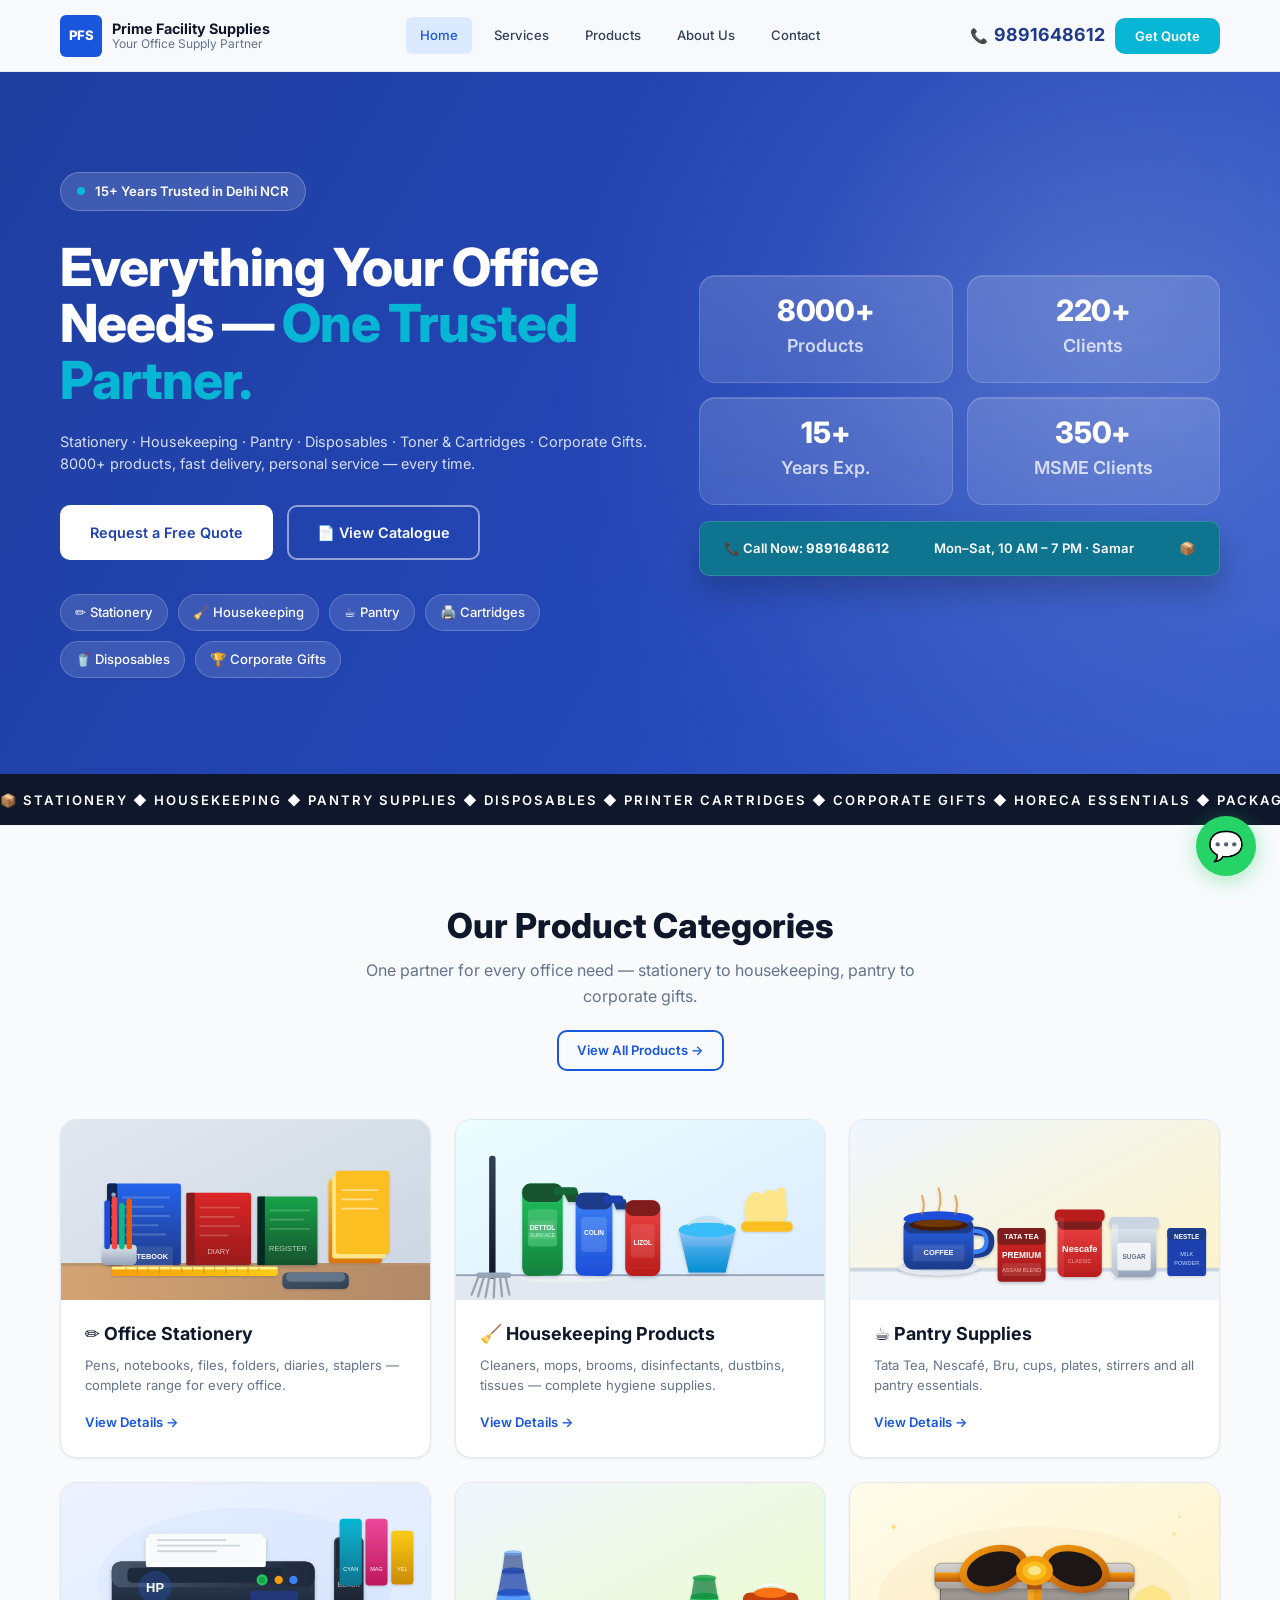
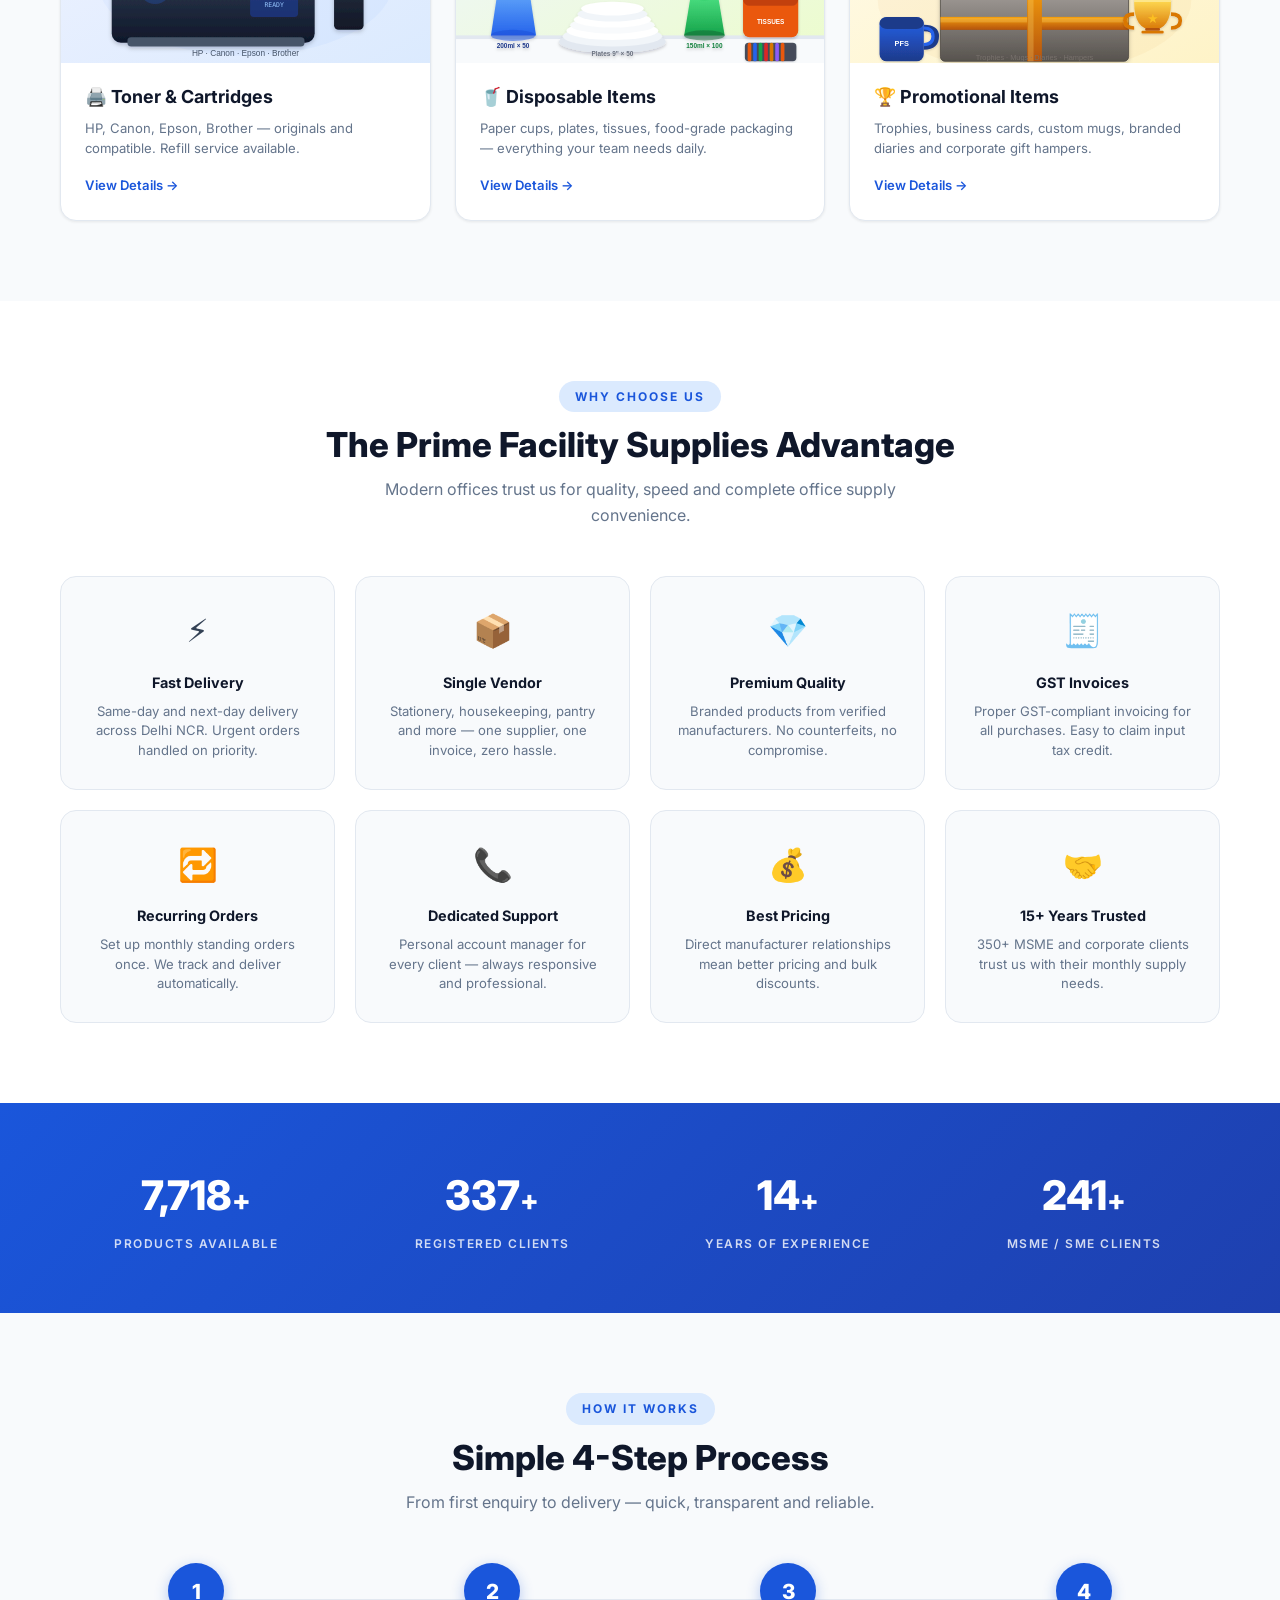
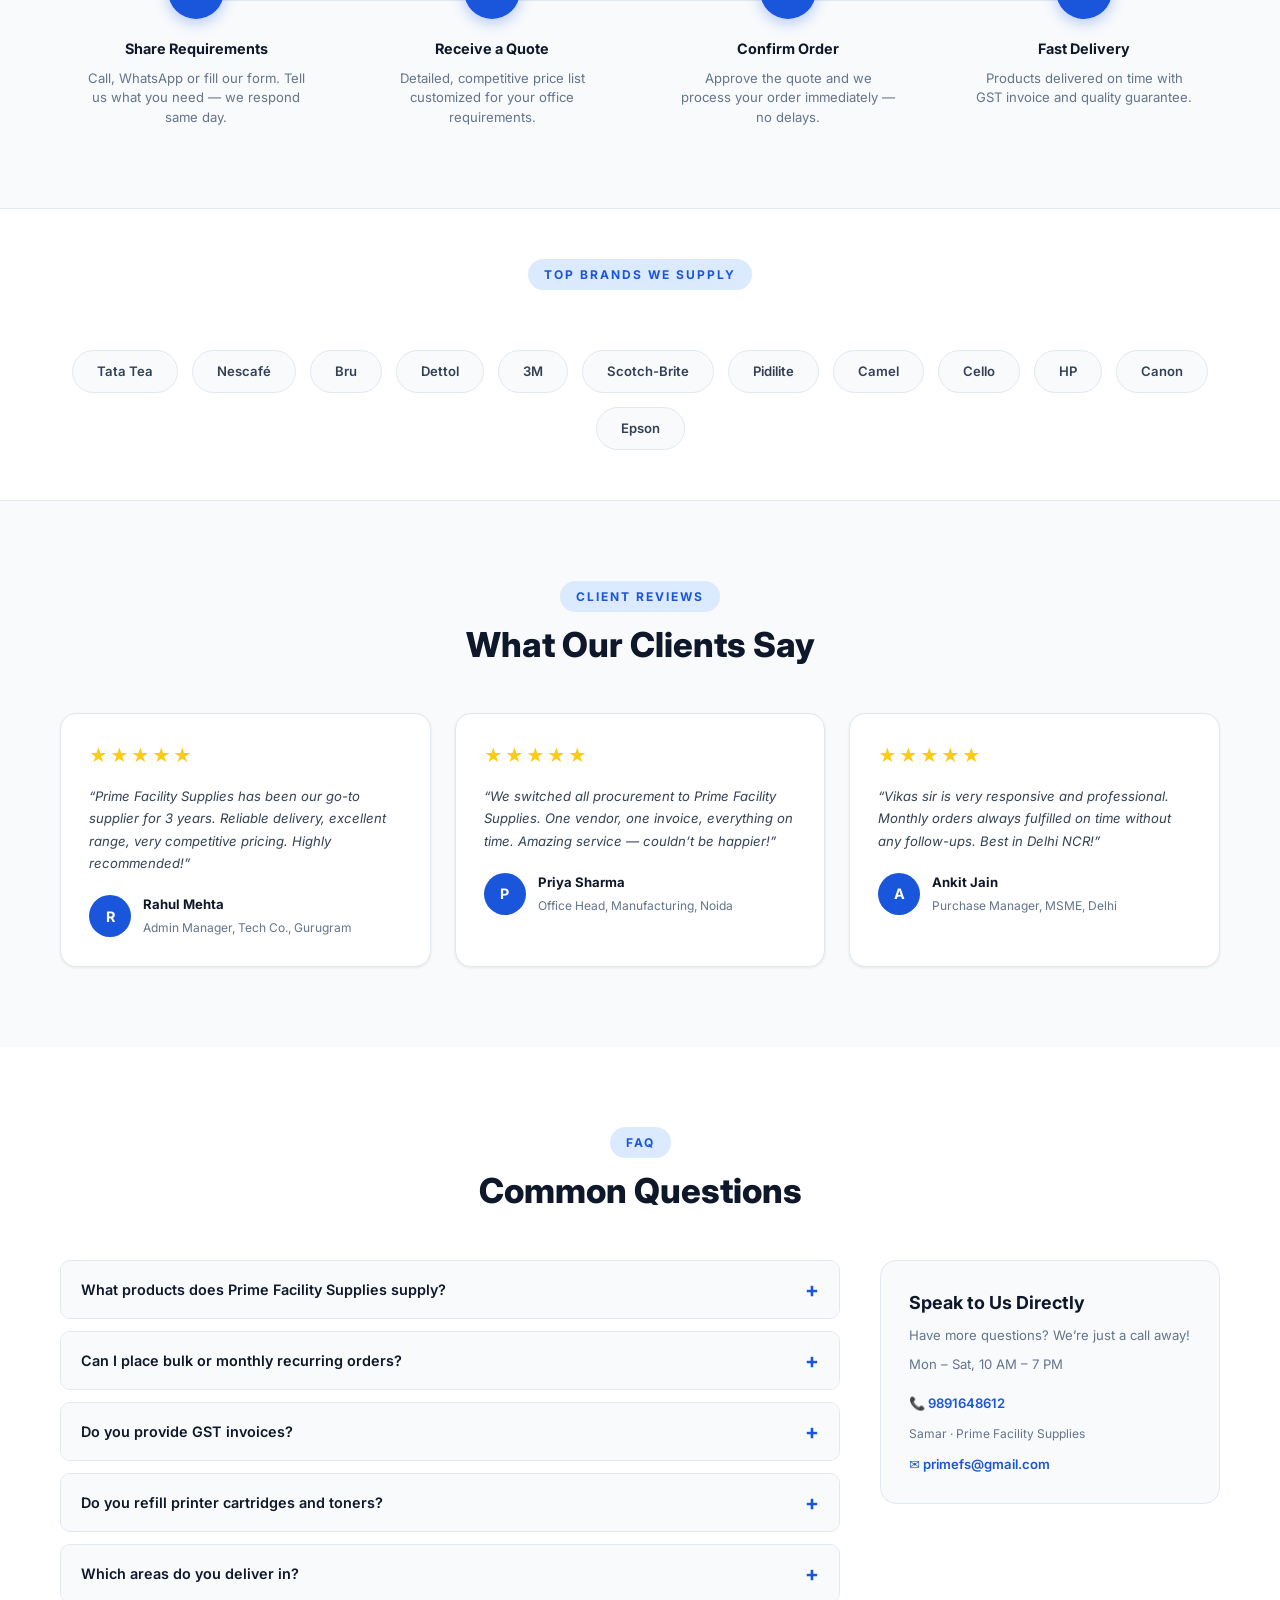
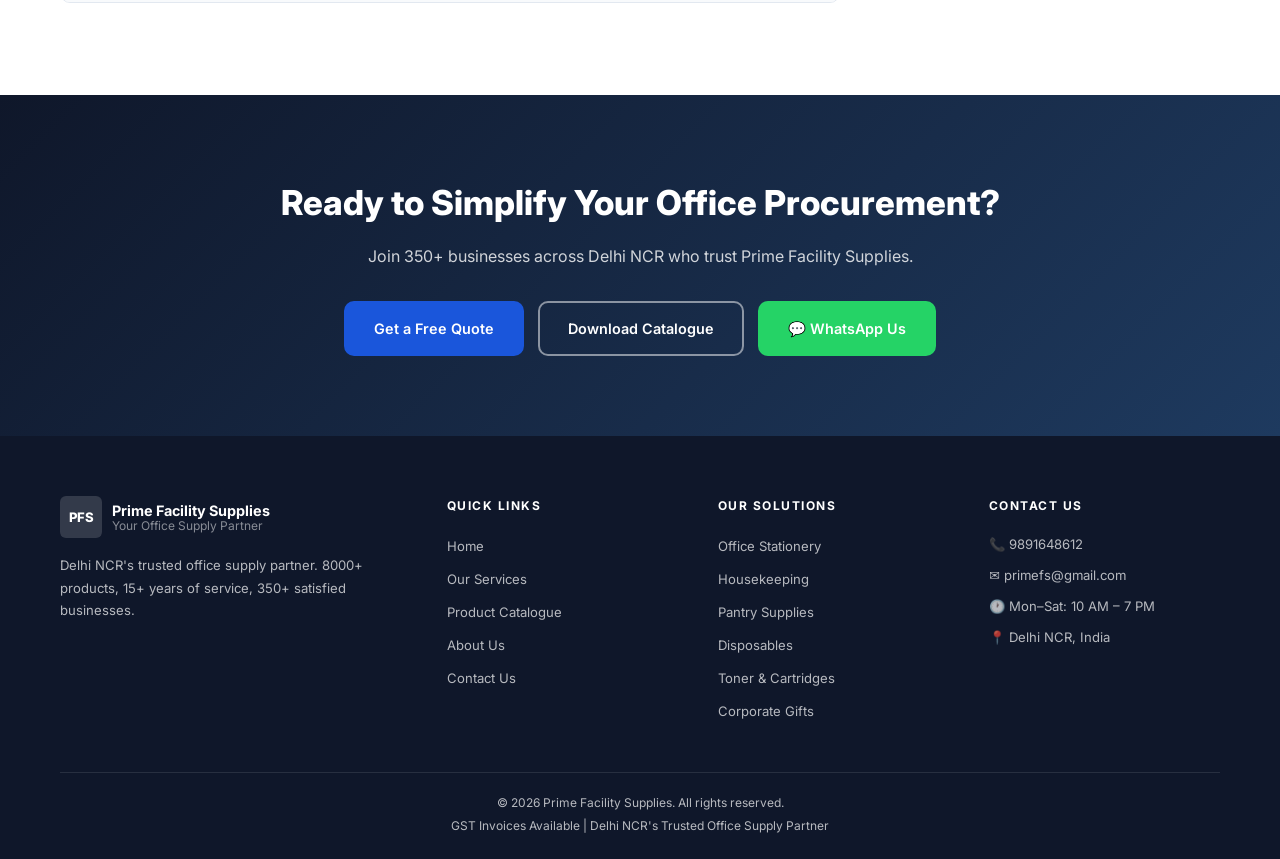
==== index.html @ 46fe16cf "Initial commit" ====
<!DOCTYPE html>
<html lang="en">
<head>
  <meta charset="UTF-8">
  <meta name="viewport" content="width=device-width, initial-scale=1.0">
  <title>Prime Facility Supplies — Everything Your Office Needs</title>
  <meta name="description" content="Delhi NCR's trusted office supply partner. 8000+ products, 15+ years of service, 350+ satisfied businesses. Stationery, Housekeeping, Pantry, Disposables, Toner & Cartridges, Corporate Gifts.">
  <link rel="preconnect" href="https://fonts.googleapis.com">
  <link rel="preconnect" href="https://fonts.gstatic.com" crossorigin>
  <link href="https://fonts.googleapis.com/css2?family=Inter:wght@400;500;600;700;800;900&display=swap" rel="stylesheet">
  <link rel="stylesheet" href="css/style.css">
  <!-- Favicon -->
  <link rel="icon" href="assets/favicon.svg" type="image/svg+xml">
</head>
<body>
  <!-- ====== HEADER / NAVIGATION ====== -->
  <header class="header" id="header">
    <div class="container header__inner">
      <a href="index.html" class="logo">
        <span class="logo__icon">PFS</span>
        <span class="logo__text">
          <strong>Prime Facility Supplies</strong>
          <small>Your Office Supply Partner</small>
        </span>
      </a>
      <nav class="nav" id="nav">
        <ul class="nav__list">
          <li><a href="index.html" class="nav__link active">Home</a></li>
          <li><a href="services.html" class="nav__link">Services</a></li>
          <li><a href="products.html" class="nav__link">Products</a></li>
          <li><a href="about.html" class="nav__link">About Us</a></li>
          <li><a href="contact.html" class="nav__link">Contact</a></li>
        </ul>
      </nav>
      <div class="header__actions">
        <a href="tel:9891648612" class="header__phone hide-mobile">
          <span aria-hidden="true">📞</span> 9891648612
        </a>
        <button class="btn btn--accent btn--sm" id="headerQuoteBtn">Get Quote</button>
        <button class="hamburger" id="hamburger" aria-label="Toggle navigation">
          <span></span><span></span><span></span>
        </button>
      </div>
    </div>
  </header>

  <!-- ====== HERO SECTION ====== -->
  <section class="hero" id="hero">
    <div class="hero__bg-overlay"></div>
    <div class="container hero__inner">
      <div class="hero__content">
        <div class="hero__badge">
          <span class="hero__badge-dot"></span>
          15+ Years Trusted in Delhi NCR
        </div>
        <h1 class="hero__title">Everything Your Office Needs &mdash; <span>One Trusted Partner.</span></h1>
        <p class="hero__subtitle">
          Stationery &middot; Housekeeping &middot; Pantry &middot; Disposables &middot; Toner &amp; Cartridges &middot; Corporate Gifts. 8000+ products, fast delivery, personal service &mdash; every time.
        </p>
        <div class="hero__cta">
          <button class="btn btn--light btn--lg" id="heroQuoteBtn">Request a Free Quote</button>
          <a href="https://drive.google.com/file/d/1yCi_dJsbsmjfye-fBOBYK1sy9AF_Fnx6/view" target="_blank" rel="noopener" class="btn btn--outline-white btn--lg">📄 View Catalogue</a>
        </div>
        <div class="hero__categories">
          <a href="products.html" class="hero__cat-chip">✏️ Stationery</a>
          <a href="products.html" class="hero__cat-chip">🧹 Housekeeping</a>
          <a href="products.html" class="hero__cat-chip">☕ Pantry</a>
          <a href="products.html" class="hero__cat-chip">🖨️ Cartridges</a>
          <a href="products.html" class="hero__cat-chip">🥤 Disposables</a>
          <a href="products.html" class="hero__cat-chip">🏆 Corporate Gifts</a>
        </div>
      </div>
      <div class="hero__panel">
        <div class="hero__stats-grid">
          <div class="hero__stat-card">
            <strong>8000+</strong>
            <span>Products</span>
          </div>
          <div class="hero__stat-card">
            <strong>220+</strong>
            <span>Clients</span>
          </div>
          <div class="hero__stat-card">
            <strong>15+</strong>
            <span>Years Exp.</span>
          </div>
          <div class="hero__stat-card">
            <strong>350+</strong>
            <span>MSME Clients</span>
          </div>
        </div>
        <div class="hero__contact-bar">
          <span>📞 Call Now: <a href="tel:9891648612">9891648612</a></span>
          <span>Mon&ndash;Sat, 10 AM &ndash; 7 PM &middot; Samar</span>
          <span aria-hidden="true">📦</span>
        </div>
      </div>
    </div>
  </section>

  <!-- ====== MARQUEE TICKER ====== -->
  <div class="marquee">
    <div class="marquee__track">
      <span>📦 STATIONERY ◆ HOUSEKEEPING ◆ PANTRY SUPPLIES ◆ DISPOSABLES ◆ PRINTER CARTRIDGES ◆ CORPORATE GIFTS ◆ HORECA ESSENTIALS ◆ PACKAGING MATERIALS ◆ </span>
      <span>📦 STATIONERY ◆ HOUSEKEEPING ◆ PANTRY SUPPLIES ◆ DISPOSABLES ◆ PRINTER CARTRIDGES ◆ CORPORATE GIFTS ◆ HORECA ESSENTIALS ◆ PACKAGING MATERIALS ◆ </span>
    </div>
  </div>

  <!-- ====== PRODUCT CATEGORIES ====== -->
  <section class="categories" id="categories">
    <div class="container">
      <div class="section-header">
        <h2 class="section-title">Our Product Categories</h2>
        <p class="section-subtitle">One partner for every office need &mdash; stationery to housekeeping, pantry to corporate gifts.</p>
        <a href="products.html" class="btn btn--outline btn--sm">View All Products &rarr;</a>
      </div>
      <div class="categories__grid">
        <!-- Card 1: Stationery -->
        <article class="cat-card">
          <div class="cat-card__image">
            <img src="assets/office-stationery-card.svg" alt="Office stationery products illustration" class="cat-card__illustration">
          </div>
          <div class="cat-card__body">
            <h3 class="cat-card__title">✏️ Office Stationery</h3>
            <p class="cat-card__desc">Pens, notebooks, files, folders, diaries, staplers &mdash; complete range for every office.</p>
            <a href="products.html" class="cat-card__link">View Details &rarr;</a>
          </div>
        </article>
        <!-- Card 2: Housekeeping -->
        <article class="cat-card">
          <div class="cat-card__image">
            <img src="assets/housekeeping-card.svg" alt="Housekeeping products illustration" class="cat-card__illustration">
          </div>
          <div class="cat-card__body">
            <h3 class="cat-card__title">🧹 Housekeeping Products</h3>
            <p class="cat-card__desc">Cleaners, mops, brooms, disinfectants, dustbins, tissues &mdash; complete hygiene supplies.</p>
            <a href="products.html" class="cat-card__link">View Details &rarr;</a>
          </div>
        </article>
        <!-- Card 3: Pantry -->
        <article class="cat-card">
          <div class="cat-card__image">
            <img src="assets/pantry-supplies-card.svg" alt="Pantry supplies illustration" class="cat-card__illustration">
          </div>
          <div class="cat-card__body">
            <h3 class="cat-card__title">☕ Pantry Supplies</h3>
            <p class="cat-card__desc">Tata Tea, Nescaf&eacute;, Bru, cups, plates, stirrers and all pantry essentials.</p>
            <a href="products.html" class="cat-card__link">View Details &rarr;</a>
          </div>
        </article>
        <!-- Card 4: Toner & Cartridges -->
        <article class="cat-card">
          <div class="cat-card__image">
            <img src="assets/toner-cartridges-card.svg" alt="Toner and cartridges products illustration" class="cat-card__illustration">
          </div>
          <div class="cat-card__body">
            <h3 class="cat-card__title">🖨️ Toner &amp; Cartridges</h3>
            <p class="cat-card__desc">HP, Canon, Epson, Brother &mdash; originals and compatible. Refill service available.</p>
            <a href="products.html" class="cat-card__link">View Details &rarr;</a>
          </div>
        </article>
        <!-- Card 5: Disposables -->
        <article class="cat-card">
          <div class="cat-card__image">
            <img src="assets/disposable-items-card.svg" alt="Disposable items products illustration" class="cat-card__illustration">
          </div>
          <div class="cat-card__body">
            <h3 class="cat-card__title">🥤 Disposable Items</h3>
            <p class="cat-card__desc">Paper cups, plates, tissues, food-grade packaging &mdash; everything your team needs daily.</p>
            <a href="products.html" class="cat-card__link">View Details &rarr;</a>
          </div>
        </article>
        <!-- Card 6: Promotional -->
        <article class="cat-card">
          <div class="cat-card__image">
            <img src="assets/promotional-items-card.svg" alt="Promotional items illustration" class="cat-card__illustration">
          </div>
          <div class="cat-card__body">
            <h3 class="cat-card__title">🏆 Promotional Items</h3>
            <p class="cat-card__desc">Trophies, business cards, custom mugs, branded diaries and corporate gift hampers.</p>
            <a href="products.html" class="cat-card__link">View Details &rarr;</a>
          </div>
        </article>
      </div>
    </div>
  </section>

  <!-- ====== WHY CHOOSE US / ADVANTAGES ====== -->
  <section class="advantages" id="advantages">
    <div class="container">
      <div class="section-header">
        <span class="section-label">WHY CHOOSE US</span>
        <h2 class="section-title">The Prime Facility Supplies Advantage</h2>
        <p class="section-subtitle">Modern offices trust us for quality, speed and complete office supply convenience.</p>
      </div>
      <div class="advantages__grid">
        <div class="adv-card">
          <span class="adv-card__icon">⚡</span>
          <h3 class="adv-card__title">Fast Delivery</h3>
          <p class="adv-card__desc">Same-day and next-day delivery across Delhi NCR. Urgent orders handled on priority.</p>
        </div>
        <div class="adv-card">
          <span class="adv-card__icon">📦</span>
          <h3 class="adv-card__title">Single Vendor</h3>
          <p class="adv-card__desc">Stationery, housekeeping, pantry and more &mdash; one supplier, one invoice, zero hassle.</p>
        </div>
        <div class="adv-card">
          <span class="adv-card__icon">💎</span>
          <h3 class="adv-card__title">Premium Quality</h3>
          <p class="adv-card__desc">Branded products from verified manufacturers. No counterfeits, no compromise.</p>
        </div>
        <div class="adv-card">
          <span class="adv-card__icon">🧾</span>
          <h3 class="adv-card__title">GST Invoices</h3>
          <p class="adv-card__desc">Proper GST-compliant invoicing for all purchases. Easy to claim input tax credit.</p>
        </div>
        <div class="adv-card">
          <span class="adv-card__icon">🔁</span>
          <h3 class="adv-card__title">Recurring Orders</h3>
          <p class="adv-card__desc">Set up monthly standing orders once. We track and deliver automatically.</p>
        </div>
        <div class="adv-card">
          <span class="adv-card__icon">📞</span>
          <h3 class="adv-card__title">Dedicated Support</h3>
          <p class="adv-card__desc">Personal account manager for every client &mdash; always responsive and professional.</p>
        </div>
        <div class="adv-card">
          <span class="adv-card__icon">💰</span>
          <h3 class="adv-card__title">Best Pricing</h3>
          <p class="adv-card__desc">Direct manufacturer relationships mean better pricing and bulk discounts.</p>
        </div>
        <div class="adv-card">
          <span class="adv-card__icon">🤝</span>
          <h3 class="adv-card__title">15+ Years Trusted</h3>
          <p class="adv-card__desc">350+ MSME and corporate clients trust us with their monthly supply needs.</p>
        </div>
      </div>
    </div>
  </section>

  <!-- ====== STATS COUNTER ====== -->
  <section class="stats" id="stats">
    <div class="container">
      <div class="stats__grid">
        <div class="stat-item">
          <span class="stat-item__number" data-target="8000">0</span><span class="stat-item__plus">+</span>
          <span class="stat-item__label">PRODUCTS AVAILABLE</span>
        </div>
        <div class="stat-item">
          <span class="stat-item__number" data-target="350">0</span><span class="stat-item__plus">+</span>
          <span class="stat-item__label">REGISTERED CLIENTS</span>
        </div>
        <div class="stat-item">
          <span class="stat-item__number" data-target="15">0</span><span class="stat-item__plus">+</span>
          <span class="stat-item__label">YEARS OF EXPERIENCE</span>
        </div>
        <div class="stat-item">
          <span class="stat-item__number" data-target="250">0</span><span class="stat-item__plus">+</span>
          <span class="stat-item__label">MSME / SME CLIENTS</span>
        </div>
      </div>
    </div>
  </section>

  <!-- ====== HOW IT WORKS ====== -->
  <section class="how-it-works" id="how-it-works">
    <div class="container">
      <div class="section-header">
        <span class="section-label">HOW IT WORKS</span>
        <h2 class="section-title">Simple 4-Step Process</h2>
        <p class="section-subtitle">From first enquiry to delivery &mdash; quick, transparent and reliable.</p>
      </div>
      <div class="steps__grid">
        <div class="step-card">
          <div class="step-card__number">1</div>
          <h4 class="step-card__title">Share Requirements</h4>
          <p class="step-card__desc">Call, WhatsApp or fill our form. Tell us what you need &mdash; we respond same day.</p>
        </div>
        <div class="step-card">
          <div class="step-card__number">2</div>
          <h4 class="step-card__title">Receive a Quote</h4>
          <p class="step-card__desc">Detailed, competitive price list customized for your office requirements.</p>
        </div>
        <div class="step-card">
          <div class="step-card__number">3</div>
          <h4 class="step-card__title">Confirm Order</h4>
          <p class="step-card__desc">Approve the quote and we process your order immediately &mdash; no delays.</p>
        </div>
        <div class="step-card">
          <div class="step-card__number">4</div>
          <h4 class="step-card__title">Fast Delivery</h4>
          <p class="step-card__desc">Products delivered on time with GST invoice and quality guarantee.</p>
        </div>
      </div>
    </div>
  </section>

  <!-- ====== BRANDS ====== -->
  <section class="brands" id="brands">
    <div class="container">
      <div class="section-header">
        <span class="section-label">TOP BRANDS WE SUPPLY</span>
      </div>
      <div class="brands__grid">
        <!-- Placeholder: brand logos replaced with text chips -->
        <div class="brand-chip">Tata Tea</div>
        <div class="brand-chip">Nescaf&eacute;</div>
        <div class="brand-chip">Bru</div>
        <div class="brand-chip">Dettol</div>
        <div class="brand-chip">3M</div>
        <div class="brand-chip">Scotch-Brite</div>
        <div class="brand-chip">Pidilite</div>
        <div class="brand-chip">Camel</div>
        <div class="brand-chip">Cello</div>
        <div class="brand-chip">HP</div>
        <div class="brand-chip">Canon</div>
        <div class="brand-chip">Epson</div>
      </div>
    </div>
  </section>

  <!-- ====== CLIENT REVIEWS ====== -->
  <section class="reviews" id="reviews">
    <div class="container">
      <div class="section-header">
        <span class="section-label">CLIENT REVIEWS</span>
        <h2 class="section-title">What Our Clients Say</h2>
      </div>
      <div class="reviews__grid">
        <div class="review-card">
          <div class="review-card__stars">&#9733;&#9733;&#9733;&#9733;&#9733;</div>
          <p class="review-card__text">&ldquo;Prime Facility Supplies has been our go-to supplier for 3 years. Reliable delivery, excellent range, very competitive pricing. Highly recommended!&rdquo;</p>
          <div class="review-card__author">
            <div class="review-card__avatar">R</div>
            <div>
              <strong>Rahul Mehta</strong>
              <span>Admin Manager, Tech Co., Gurugram</span>
            </div>
          </div>
        </div>
        <div class="review-card">
          <div class="review-card__stars">&#9733;&#9733;&#9733;&#9733;&#9733;</div>
          <p class="review-card__text">&ldquo;We switched all procurement to Prime Facility Supplies. One vendor, one invoice, everything on time. Amazing service &mdash; couldn&rsquo;t be happier!&rdquo;</p>
          <div class="review-card__author">
            <div class="review-card__avatar">P</div>
            <div>
              <strong>Priya Sharma</strong>
              <span>Office Head, Manufacturing, Noida</span>
            </div>
          </div>
        </div>
        <div class="review-card">
          <div class="review-card__stars">&#9733;&#9733;&#9733;&#9733;&#9733;</div>
          <p class="review-card__text">&ldquo;Vikas sir is very responsive and professional. Monthly orders always fulfilled on time without any follow-ups. Best in Delhi NCR!&rdquo;</p>
          <div class="review-card__author">
            <div class="review-card__avatar">A</div>
            <div>
              <strong>Ankit Jain</strong>
              <span>Purchase Manager, MSME, Delhi</span>
            </div>
          </div>
        </div>
      </div>
    </div>
  </section>

  <!-- ====== FAQ ====== -->
  <section class="faq" id="faq">
    <div class="container">
      <div class="section-header">
        <span class="section-label">FAQ</span>
        <h2 class="section-title">Common Questions</h2>
      </div>
      <div class="faq__layout">
        <div class="faq__list">
          <div class="faq-item">
            <button class="faq-item__question" aria-expanded="false">
              What products does Prime Facility Supplies supply?
              <span class="faq-item__toggle">+</span>
            </button>
            <div class="faq-item__answer">
              <p>We supply 8000+ office essentials including stationery, housekeeping, pantry, disposables, printer cartridges, packaging and corporate gifts.</p>
            </div>
          </div>
          <div class="faq-item">
            <button class="faq-item__question" aria-expanded="false">
              Can I place bulk or monthly recurring orders?
              <span class="faq-item__toggle">+</span>
            </button>
            <div class="faq-item__answer">
              <p>Yes! We specialize in bulk and recurring monthly orders. Set it up once and we deliver automatically every month based on your requirements.</p>
            </div>
          </div>
          <div class="faq-item">
            <button class="faq-item__question" aria-expanded="false">
              Do you provide GST invoices?
              <span class="faq-item__toggle">+</span>
            </button>
            <div class="faq-item__answer">
              <p>Yes, we provide proper GST-compliant invoices for all purchases so you can easily claim input tax credit.</p>
            </div>
          </div>
          <div class="faq-item">
            <button class="faq-item__question" aria-expanded="false">
              Do you refill printer cartridges and toners?
              <span class="faq-item__toggle">+</span>
            </button>
            <div class="faq-item__answer">
              <p>Yes, we offer cartridge and toner refill services for HP, Canon, Epson, and Brother printers at competitive prices.</p>
            </div>
          </div>
          <div class="faq-item">
            <button class="faq-item__question" aria-expanded="false">
              Which areas do you deliver in?
              <span class="faq-item__toggle">+</span>
            </button>
            <div class="faq-item__answer">
              <p>We deliver across Delhi NCR including Delhi, Gurugram, Noida, Faridabad, and Ghaziabad. Same-day and next-day delivery available.</p>
            </div>
          </div>
        </div>
        <div class="faq__contact">
          <h4>Speak to Us Directly</h4>
          <p>Have more questions? We&rsquo;re just a call away!</p>
          <p>Mon &ndash; Sat, 10 AM &ndash; 7 PM</p>
          <div class="faq__contact-info">
            <a href="tel:9891648612">📞 9891648612</a>
            <span>Samar &middot; Prime Facility Supplies</span>
            <a href="mailto:primefs@gmail.com">✉️ primefs@gmail.com</a>
          </div>
        </div>
      </div>
    </div>
  </section>

  <!-- ====== CTA SECTION ====== -->
  <section class="cta" id="cta">
    <div class="container">
      <h2 class="cta__title">Ready to Simplify Your Office Procurement?</h2>
      <p class="cta__subtitle">Join 350+ businesses across Delhi NCR who trust Prime Facility Supplies.</p>
      <div class="cta__buttons">
        <button class="btn btn--primary btn--lg" id="ctaQuoteBtn">Get a Free Quote</button>
        <a href="https://drive.google.com/file/d/1yCi_dJsbsmjfye-fBOBYK1sy9AF_Fnx6/view" target="_blank" rel="noopener" class="btn btn--outline-white btn--lg">Download Catalogue</a>
        <a href="https://wa.me/919891648612" target="_blank" rel="noopener" class="btn btn--whatsapp btn--lg">💬 WhatsApp Us</a>
      </div>
    </div>
  </section>

  <!-- ====== FOOTER ====== -->
  <footer class="footer" id="footer">
    <div class="container">
      <div class="footer__grid">
        <div class="footer__about">
          <div class="logo logo--footer">
            <span class="logo__icon">PFS</span>
            <span class="logo__text">
              <strong>Prime Facility Supplies</strong>
              <small>Your Office Supply Partner</small>
            </span>
          </div>
          <p>Delhi NCR's trusted office supply partner. 8000+ products, 15+ years of service, 350+ satisfied businesses.</p>
        </div>
        <div class="footer__links">
          <h5>QUICK LINKS</h5>
          <ul>
            <li><a href="index.html">Home</a></li>
            <li><a href="services.html">Our Services</a></li>
            <li><a href="products.html">Product Catalogue</a></li>
            <li><a href="about.html">About Us</a></li>
            <li><a href="contact.html">Contact Us</a></li>
          </ul>
        </div>
        <div class="footer__links">
          <h5>OUR SOLUTIONS</h5>
          <ul>
            <li><a href="products.html">Office Stationery</a></li>
            <li><a href="products.html">Housekeeping</a></li>
            <li><a href="products.html">Pantry Supplies</a></li>
            <li><a href="products.html">Disposables</a></li>
            <li><a href="products.html">Toner &amp; Cartridges</a></li>
            <li><a href="products.html">Corporate Gifts</a></li>
          </ul>
        </div>
        <div class="footer__contact">
          <h5>CONTACT US</h5>
          <ul>
            <li><a href="tel:9891648612">📞 9891648612</a></li>
            <li><a href="mailto:primefs@gmail.com">✉️ primefs@gmail.com</a></li>
            <li>🕐 Mon&ndash;Sat: 10 AM &ndash; 7 PM</li>
            <li>📍 Delhi NCR, India</li>
          </ul>
        </div>
      </div>
      <div class="footer__bottom">
        <p>&copy; 2026 Prime Facility Supplies. All rights reserved.</p>
        <p>GST Invoices Available | Delhi NCR's Trusted Office Supply Partner</p>
      </div>
    </div>
  </footer>

  <!-- ====== FLOATING WHATSAPP BUTTON ====== -->
  <a href="https://wa.me/919891648612?text=Hello%21%20I%20need%20a%20quote%20for%20office%20supplies." target="_blank" rel="noopener" class="whatsapp-float" aria-label="Chat on WhatsApp">
    💬
  </a>

  <!-- ====== FLOATING CONTACT BAR (MOBILE) ====== -->
  <div class="mobile-contact-bar">
    <a href="tel:9891648612">📞 <span>9891648612</span> &mdash; Samar</a>
    <a href="mailto:primefs@gmail.com">✉️ <span>primefs@gmail.com</span></a>
    <span>🕐 Mon &ndash; Sat: 10 AM &ndash; 7 PM</span>
    <span>Delhi NCR's #1 Office Supply Partner</span>
  </div>

  <!-- ====== BACK TO TOP ====== -->
  <button class="back-to-top" id="backToTop" aria-label="Back to top">&uarr;</button>

  <!-- ====== QUOTE MODAL ====== -->
  <div class="modal-overlay" id="quoteModal">
    <div class="modal">
      <button class="modal__close" id="modalClose" aria-label="Close modal">&times;</button>
      <h3 class="modal__title">Request a Free Quote</h3>
      <p class="modal__subtitle">Tell us what you need and we&rsquo;ll get back to you within 24 hours.</p>
      <form class="quote-form" id="quoteForm" novalidate>
        <div class="form-group">
          <label for="qName">Full Name *</label>
          <input type="text" id="qName" name="name" placeholder="Your name" required>
          <span class="form-error" id="qNameError"></span>
        </div>
        <div class="form-group">
          <label for="qCompany">Company Name</label>
          <input type="text" id="qCompany" name="company" placeholder="Company name">
        </div>
        <div class="form-group">
          <label for="qPhone">Phone Number *</label>
          <input type="tel" id="qPhone" name="phone" placeholder="10-digit mobile number" required>
          <span class="form-error" id="qPhoneError"></span>
        </div>
        <div class="form-group">
          <label for="qEmail">Email Address *</label>
          <input type="email" id="qEmail" name="email" placeholder="your@email.com" required>
          <span class="form-error" id="qEmailError"></span>
        </div>
        <div class="form-group">
          <label for="qCategory">Product Category</label>
          <select id="qCategory" name="category">
            <option value="">Select a category</option>
            <option value="stationery">Office Stationery</option>
            <option value="housekeeping">Housekeeping Products</option>
            <option value="pantry">Pantry Supplies</option>
            <option value="toner">Toner & Cartridges</option>
            <option value="disposables">Disposable Items</option>
            <option value="promotional">Promotional Items</option>
            <option value="multiple">Multiple Categories</option>
          </select>
        </div>
        <div class="form-group">
          <label for="qMessage">Requirements</label>
          <textarea id="qMessage" name="message" rows="4" placeholder="Describe what you need..."></textarea>
        </div>
        <button type="submit" class="btn btn--primary btn--lg btn--full">Submit Request</button>
      </form>
      <div class="modal__success" id="formSuccess" style="display:none;">
        <span class="modal__success-icon">✅</span>
        <h4>Thank You!</h4>
        <p>Your request has been received. We&rsquo;ll contact you within 24 hours.</p>
        <p><a href="https://wa.me/919891648612">Or WhatsApp us for faster response &rarr;</a></p>
      </div>
    </div>
  </div>

  <script src="js/script.js"></script>
</body>
</html>
---- css/style.css ----
/* ============================================================
   Prime Facility Supplies — Complete Stylesheet
   ============================================================ */

/* ---- CSS Custom Properties ---- */
:root {
  --clr-primary: #1a56db;
  --clr-primary-dark: #1e40af;
  --clr-primary-light: #dbeafe;
  --clr-accent: #06b6d4;
  --clr-accent-dark: #0e7490;
  --clr-dark: #0f172a;
  --clr-dark-2: #1e293b;
  --clr-text: #334155;
  --clr-text-light: #64748b;
  --clr-white: #ffffff;
  --clr-bg: #f8fafc;
  --clr-bg-alt: #f1f5f9;
  --clr-border: #e2e8f0;
  --clr-success: #22c55e;
  --clr-whatsapp: #25d366;
  --clr-star: #facc15;

  --ff-body: 'Inter', system-ui, -apple-system, sans-serif;
  --fs-xs: 0.75rem;
  --fs-sm: 0.82rem;
  --fs-base: 0.9rem;
  --fs-md: 1rem;
  --fs-lg: 1.12rem;
  --fs-xl: 1.3rem;
  --fs-2xl: 1.75rem;
  --fs-3xl: 2.15rem;
  --fs-4xl: 2.55rem;

  --fw-regular: 400;
  --fw-medium: 500;
  --fw-semibold: 600;
  --fw-bold: 700;
  --fw-extrabold: 800;

  --radius-sm: 6px;
  --radius-md: 10px;
  --radius-lg: 16px;
  --radius-xl: 24px;
  --radius-full: 9999px;

  --shadow-sm: 0 1px 3px rgba(0,0,0,0.08);
  --shadow-md: 0 4px 12px rgba(0,0,0,0.1);
  --shadow-lg: 0 10px 30px rgba(0,0,0,0.12);
  --shadow-xl: 0 20px 50px rgba(0,0,0,0.15);

  --transition: 0.3s ease;
  --header-h: 72px;
}

/* ---- Reset ---- */
*, *::before, *::after {
  margin: 0;
  padding: 0;
  box-sizing: border-box;
}

html {
  scroll-behavior: smooth;
  scroll-padding-top: var(--header-h);
}

body {
  font-family: var(--ff-body);
  font-size: var(--fs-base);
  color: var(--clr-text);
  background: var(--clr-white);
  line-height: 1.6;
  -webkit-font-smoothing: antialiased;
  overflow-x: hidden;
}

a {
  color: inherit;
  text-decoration: none;
  transition: color var(--transition);
}

ul { list-style: none; }
img { max-width: 100%; display: block; }
button { cursor: pointer; border: none; background: none; font-family: inherit; }
input, select, textarea { font-family: inherit; font-size: var(--fs-base); }

/* ---- Utility ---- */
.container {
  max-width: 1200px;
  margin: 0 auto;
  padding: 0 20px;
}

.hide-mobile { display: inline-flex; }

.section-header {
  text-align: center;
  margin-bottom: 48px;
}

.section-label {
  display: inline-block;
  font-size: var(--fs-xs);
  font-weight: var(--fw-bold);
  letter-spacing: 2px;
  text-transform: uppercase;
  color: var(--clr-primary);
  background: var(--clr-primary-light);
  padding: 6px 16px;
  border-radius: var(--radius-full);
  margin-bottom: 12px;
}

.section-title {
  font-size: var(--fs-3xl);
  font-weight: var(--fw-extrabold);
  color: var(--clr-dark);
  margin-bottom: 12px;
  line-height: 1.2;
}

.section-subtitle {
  font-size: var(--fs-md);
  color: var(--clr-text-light);
  max-width: 600px;
  margin: 0 auto 20px;
}

/* ---- Buttons ---- */
.btn {
  display: inline-flex;
  align-items: center;
  justify-content: center;
  gap: 8px;
  font-weight: var(--fw-semibold);
  border-radius: var(--radius-md);
  transition: all var(--transition);
  white-space: nowrap;
  cursor: pointer;
  text-decoration: none;
}

.btn--sm {
  font-size: var(--fs-sm);
  padding: 8px 18px;
}

.btn--lg {
  font-size: var(--fs-base);
  padding: 14px 28px;
}

.btn--full { width: 100%; }

.btn--primary {
  background: var(--clr-primary);
  color: var(--clr-white);
  border: 2px solid var(--clr-primary);
}
.btn--primary:hover {
  background: var(--clr-primary-dark);
  border-color: var(--clr-primary-dark);
  transform: translateY(-2px);
  box-shadow: var(--shadow-md);
}

.btn--accent {
  background: var(--clr-accent);
  color: var(--clr-white);
  border: 2px solid var(--clr-accent);
}

.btn--accent:hover {
  background: var(--clr-accent-dark);
  border-color: var(--clr-accent-dark);
  transform: translateY(-2px);
  box-shadow: var(--shadow-md);
}

.btn--light {
  background: var(--clr-white);
  color: var(--clr-primary-dark);
  border: 2px solid var(--clr-white);
}

.btn--light:hover {
  background: transparent;
  color: var(--clr-white);
  transform: translateY(-2px);
}

.btn--outline {
  background: transparent;
  color: var(--clr-primary);
  border: 2px solid var(--clr-primary);
}
.btn--outline:hover {
  background: var(--clr-primary);
  color: var(--clr-white);
  transform: translateY(-2px);
}

.btn--outline-white {
  background: transparent;
  color: var(--clr-white);
  border: 2px solid rgba(255,255,255,0.5);
}
.btn--outline-white:hover {
  background: var(--clr-white);
  color: var(--clr-dark);
  transform: translateY(-2px);
}

.btn--whatsapp {
  background: var(--clr-whatsapp);
  color: var(--clr-white);
  border: 2px solid var(--clr-whatsapp);
}
.btn--whatsapp:hover {
  background: #1da851;
  border-color: #1da851;
  transform: translateY(-2px);
}

.btn__icon { font-size: 1.1em; }

/* ================================================================
   HEADER
   ================================================================ */
.header {
  position: fixed;
  top: 0;
  left: 0;
  right: 0;
  z-index: 1000;
  background: rgba(255,255,255,0.97);
  backdrop-filter: blur(10px);
  border-bottom: 1px solid var(--clr-border);
  height: var(--header-h);
  transition: box-shadow var(--transition);
}

.header.scrolled {
  box-shadow: var(--shadow-md);
}

.header__inner {
  display: flex;
  align-items: center;
  justify-content: space-between;
  height: 100%;
}

/* Logo */
.logo {
  display: flex;
  align-items: center;
  gap: 10px;
  text-decoration: none;
}

.logo__icon {
  display: flex;
  align-items: center;
  justify-content: center;
  width: 42px;
  height: 42px;
  background: var(--clr-primary);
  color: var(--clr-white);
  font-size: var(--fs-sm);
  font-weight: var(--fw-extrabold);
  border-radius: var(--radius-sm);
  letter-spacing: -0.5px;
}

.logo__text {
  display: flex;
  flex-direction: column;
  line-height: 1.2;
}

.logo__text strong {
  font-size: var(--fs-base);
  color: var(--clr-dark);
}

.logo__text small {
  font-size: var(--fs-xs);
  color: var(--clr-text-light);
  font-weight: var(--fw-regular);
}

/* Navigation */
.nav__list {
  display: flex;
  gap: 8px;
}

.nav__link {
  display: block;
  padding: 8px 14px;
  font-size: var(--fs-sm);
  font-weight: var(--fw-medium);
  color: var(--clr-text);
  border-radius: var(--radius-sm);
  transition: all var(--transition);
}

.nav__link:hover,
.nav__link.active {
  color: var(--clr-primary);
  background: var(--clr-primary-light);
}

.header__actions {
  display: flex;
  align-items: center;
  gap: 10px;
}

.header__phone {
  display: inline-flex;
  align-items: center;
  gap: 6px;
  color: #1e3a8a;
  font-size: var(--fs-lg);
  font-weight: var(--fw-bold);
}

.header__phone span {
  color: #ec4899;
  font-size: var(--fs-base);
}

/* Hamburger */
.hamburger {
  display: none;
  flex-direction: column;
  gap: 5px;
  padding: 6px;
  z-index: 1001;
}

.hamburger span {
  display: block;
  width: 24px;
  height: 2px;
  background: var(--clr-dark);
  border-radius: 2px;
  transition: all var(--transition);
}

.hamburger.active span:nth-child(1) {
  transform: rotate(45deg) translate(5px, 5px);
}
.hamburger.active span:nth-child(2) {
  opacity: 0;
}
.hamburger.active span:nth-child(3) {
  transform: rotate(-45deg) translate(5px, -5px);
}

/* ================================================================
   HERO
   ================================================================ */
.hero {
  position: relative;
  min-height: 86vh;
  display: flex;
  align-items: center;
  padding: calc(var(--header-h) + 36px) 0 32px;
  background: linear-gradient(120deg, #1f3e9f 0%, #2346b6 55%, #2f56c9 100%);
  color: var(--clr-white);
  overflow: hidden;
}

.hero__bg-overlay {
  position: absolute;
  inset: 0;
  background:
    radial-gradient(circle at 86% 42%, rgba(255,255,255,0.12) 0%, rgba(255,255,255,0.03) 24%, transparent 45%),
    radial-gradient(circle at 90% 54%, rgba(255,255,255,0.09) 0%, rgba(255,255,255,0.03) 30%, transparent 50%);
  pointer-events: none;
}

.hero__inner {
  position: relative;
  z-index: 1;
  width: 100%;
  display: grid;
  grid-template-columns: minmax(0, 1.15fr) minmax(0, 1fr);
  gap: 40px;
  align-items: center;
}

.hero__content {
  max-width: 720px;
}

.hero__badge {
  display: inline-flex;
  align-items: center;
  gap: 10px;
  background: rgba(255,255,255,0.14);
  backdrop-filter: blur(6px);
  border: 1px solid rgba(255,255,255,0.22);
  padding: 8px 16px;
  border-radius: var(--radius-full);
  font-size: var(--fs-sm);
  font-weight: var(--fw-semibold);
  margin-bottom: 28px;
}

.hero__badge-dot {
  width: 8px;
  height: 8px;
  border-radius: 50%;
  background: var(--clr-accent);
}

.hero__title {
  font-size: clamp(1.95rem, 4.1vw, 3.5rem);
  font-weight: var(--fw-extrabold);
  line-height: 1.08;
  margin-bottom: 22px;
  letter-spacing: -0.02em;
}

.hero__title span {
  color: var(--clr-accent);
}

.hero__subtitle {
  font-size: var(--fs-base);
  color: rgba(255,255,255,0.82);
  max-width: 640px;
  margin-bottom: 30px;
  line-height: 1.55;
}

.hero__cta {
  display: flex;
  flex-wrap: wrap;
  gap: 14px;
  margin-bottom: 34px;
}

.hero__categories {
  display: flex;
  flex-wrap: wrap;
  gap: 10px;
  margin-bottom: 0;
}

.hero__cat-chip {
  display: inline-flex;
  align-items: center;
  gap: 4px;
  padding: 7px 14px;
  background: rgba(255,255,255,0.12);
  border: 1px solid rgba(255,255,255,0.2);
  border-radius: var(--radius-full);
  font-size: var(--fs-sm);
  font-weight: var(--fw-medium);
  color: var(--clr-white);
  transition: all var(--transition);
}

.hero__cat-chip:hover {
  background: rgba(255,255,255,0.2);
  transform: translateY(-2px);
}

.hero__panel {
  display: flex;
  flex-direction: column;
  justify-content: flex-end;
  gap: 16px;
}

.hero__stats-grid {
  display: grid;
  grid-template-columns: repeat(2, minmax(0, 1fr));
  gap: 14px;
}

.hero__stat-card {
  border-radius: 16px;
  background: linear-gradient(180deg, rgba(255,255,255,0.15) 0%, rgba(255,255,255,0.11) 100%);
  border: 1px solid rgba(255,255,255,0.14);
  box-shadow: inset 0 1px 0 rgba(255,255,255,0.15);
  min-height: 108px;
  display: flex;
  flex-direction: column;
  justify-content: center;
  align-items: center;
  text-align: center;
}

.hero__stat-card strong {
  font-size: clamp(1.7rem, 2.3vw, 2.5rem);
  line-height: 1;
  font-weight: var(--fw-extrabold);
  letter-spacing: -0.01em;
}

.hero__stat-card span {
  margin-top: 6px;
  font-size: var(--fs-lg);
  color: rgba(255,255,255,0.75);
  font-weight: var(--fw-semibold);
}

.hero__contact-bar {
  padding: 16px 24px;
  background: var(--clr-accent-dark);
  border: 1px solid rgba(255,255,255,0.15);
  border-radius: var(--radius-md);
  display: flex;
  justify-content: space-between;
  align-items: center;
  flex-wrap: wrap;
  gap: 8px 16px;
  font-size: var(--fs-sm);
  font-weight: var(--fw-semibold);
  box-shadow: 0 16px 30px rgba(0,0,0,0.2);
}

.hero__contact-bar a {
  color: var(--clr-white);
  font-weight: var(--fw-bold);
}

/* ================================================================
   MARQUEE
   ================================================================ */
.marquee {
  background: var(--clr-dark);
  color: var(--clr-white);
  padding: 14px 0;
  overflow: hidden;
  white-space: nowrap;
  position: relative;
}

.marquee__track {
  display: inline-flex;
  animation: marquee 30s linear infinite;
}

.marquee__track span {
  font-size: var(--fs-sm);
  font-weight: var(--fw-semibold);
  letter-spacing: 2px;
  text-transform: uppercase;
  padding-right: 20px;
}

@keyframes marquee {
  0% { transform: translateX(0); }
  100% { transform: translateX(-50%); }
}

/* ================================================================
   ABOUT
   ================================================================ */
.about {
  background: var(--clr-white);
}

.about__hero {
  background: #e9eff8;
  border-top: 1px solid #d8e2f0;
  border-bottom: 1px solid #d8e2f0;
  padding: 72px 0 78px;
}

.about__breadcrumb {
  font-size: var(--fs-xl);
  color: #1e293b;
  margin-bottom: 22px;
}

.about__breadcrumb a {
  color: var(--clr-primary);
  font-weight: var(--fw-semibold);
}

.about__breadcrumb span {
  color: #64748b;
  margin: 0 6px;
}

.about__title {
  font-size: clamp(2.25rem, 5.5vw, 4rem);
  color: #1e3a8a;
  line-height: 1.05;
  letter-spacing: -0.02em;
  margin-bottom: 16px;
}

.about__intro {
  font-size: clamp(1.2rem, 2vw, 2.05rem);
  line-height: 1.45;
  color: #334155;
  max-width: 980px;
}

.about__content {
  padding: 100px 20px 84px;
  display: grid;
  grid-template-columns: minmax(0, 1.05fr) minmax(0, 1fr);
  gap: 64px;
  align-items: center;
}

.about__glance-card {
  background: #26439a;
  border-radius: 24px;
  padding: 40px;
  color: var(--clr-white);
  box-shadow: 0 24px 48px rgba(17, 41, 107, 0.25);
}

.about__eyebrow {
  font-size: 1.95rem;
  letter-spacing: 3px;
  font-weight: var(--fw-semibold);
  color: rgba(255,255,255,0.65);
  margin-bottom: 28px;
}

.about__glance-grid {
  display: grid;
  grid-template-columns: repeat(2, minmax(0, 1fr));
  gap: 16px;
}

.about__glance-stat {
  border-radius: 18px;
  background: rgba(255,255,255,0.12);
  border: 1px solid rgba(255,255,255,0.14);
  min-height: 150px;
  display: flex;
  flex-direction: column;
  justify-content: center;
  align-items: center;
  text-align: center;
  padding: 18px;
}

.about__glance-stat strong {
  font-size: clamp(2rem, 3.5vw, 3.6rem);
  line-height: 1;
  margin-bottom: 8px;
}

.about__glance-stat span {
  font-size: var(--fs-lg);
  color: rgba(255,255,255,0.85);
  font-weight: var(--fw-medium);
}

.about__story-chip {
  display: inline-flex;
  align-items: center;
  padding: 8px 20px;
  border-radius: var(--radius-full);
  background: #f4ede5;
  color: var(--clr-accent-dark);
  font-size: var(--fs-base);
  font-weight: var(--fw-semibold);
  letter-spacing: 3px;
}

.about__story-title {
  margin-top: 22px;
  font-size: clamp(2rem, 4vw, 4rem);
  line-height: 1.08;
  letter-spacing: -0.02em;
  color: #1e293b;
}

.about__story-text {
  margin-top: 16px;
  font-size: clamp(1.05rem, 1.6vw, 1.5rem);
  color: #334155;
  line-height: 1.6;
}

.about__story-points {
  margin-top: 18px;
  display: grid;
  gap: 10px;
}

.about__story-points li {
  position: relative;
  padding-left: 20px;
  color: #475569;
  font-size: clamp(0.95rem, 1.25vw, 1.2rem);
}

.about__story-points li::before {
  content: '';
  position: absolute;
  left: 0;
  top: 0.6em;
  width: 8px;
  height: 8px;
  border-radius: 50%;
  background: var(--clr-accent);
}

/* ================================================================
   INNER PAGES
   ================================================================ */
.page-hero {
  padding: calc(var(--header-h) + 56px) 0 56px;
  background: linear-gradient(135deg, #eef4ff 0%, #f8fbff 100%);
  border-bottom: 1px solid var(--clr-border);
}

.page-hero__breadcrumb {
  display: inline-flex;
  gap: 8px;
  align-items: center;
  font-size: var(--fs-sm);
  color: var(--clr-text-light);
  margin-bottom: 16px;
}

.page-hero__breadcrumb a {
  color: var(--clr-primary);
  font-weight: var(--fw-semibold);
}

.page-hero__title {
  font-size: clamp(2rem, 4vw, 3.5rem);
  line-height: 1.08;
  color: #1e3a8a;
  letter-spacing: -0.02em;
  margin-bottom: 14px;
}

.page-hero__text {
  max-width: 760px;
  font-size: var(--fs-md);
  color: var(--clr-text);
}

.page-section {
  padding: 72px 0;
  background: var(--clr-white);
}

.page-grid {
  display: grid;
  grid-template-columns: 1.05fr 0.95fr;
  gap: 28px;
  align-items: start;
}

.page-card {
  background: var(--clr-white);
  border: 1px solid var(--clr-border);
  border-radius: 22px;
  padding: 30px;
  box-shadow: var(--shadow-sm);
}

.page-card--accent {
  background: linear-gradient(160deg, #24429b 0%, #2f56c9 100%);
  color: var(--clr-white);
  border-color: transparent;
  box-shadow: 0 24px 48px rgba(36, 66, 155, 0.24);
}

.page-card__eyebrow {
  display: inline-block;
  font-size: var(--fs-xs);
  font-weight: var(--fw-bold);
  letter-spacing: 2px;
  color: var(--clr-primary);
  background: var(--clr-primary-light);
  padding: 6px 14px;
  border-radius: var(--radius-full);
  margin-bottom: 16px;
}

.page-card--accent .page-card__eyebrow {
  background: rgba(255,255,255,0.12);
  color: rgba(255,255,255,0.88);
}

.page-card__title {
  font-size: var(--fs-2xl);
  line-height: 1.18;
  margin-bottom: 12px;
  color: var(--clr-dark);
}

.page-card--accent .page-card__title {
  color: var(--clr-white);
}

.page-card__text {
  font-size: var(--fs-base);
  color: var(--clr-text-light);
  margin-bottom: 18px;
}

.page-card--accent .page-card__text {
  color: rgba(255,255,255,0.8);
}

.page-list {
  display: grid;
  gap: 12px;
}

.page-list li {
  position: relative;
  padding-left: 20px;
  color: inherit;
}

.page-list li::before {
  content: '';
  position: absolute;
  left: 0;
  top: 0.68em;
  width: 8px;
  height: 8px;
  border-radius: 50%;
  background: var(--clr-accent);
}

.page-card--accent .page-list li::before {
  background: rgba(255,255,255,0.88);
}

.page-chip-grid {
  display: flex;
  flex-wrap: wrap;
  gap: 10px;
}

.page-chip {
  padding: 10px 14px;
  border-radius: var(--radius-full);
  background: var(--clr-bg);
  border: 1px solid var(--clr-border);
  font-size: var(--fs-sm);
  font-weight: var(--fw-semibold);
  color: var(--clr-text);
}

.page-actions {
  display: flex;
  flex-wrap: wrap;
  gap: 12px;
  margin-top: 26px;
}

/* ================================================================
   SERVICES SHOWCASE PAGE
   ================================================================ */
.services-showcase {
  padding: 72px 0;
  background: var(--clr-bg);
}

.services-list {
  display: grid;
  gap: 28px;
}

.svc-item {
  display: grid;
  grid-template-columns: minmax(0, 1fr) minmax(0, 1.15fr);
  gap: 26px;
  background: var(--clr-white);
  border: 1px solid var(--clr-border);
  border-radius: 22px;
  padding: 24px;
  box-shadow: var(--shadow-sm);
}

.svc-item.rev {
  grid-template-columns: minmax(0, 1.15fr) minmax(0, 1fr);
}

.svc-item.rev .svc-img-wrap {
  order: 2;
}

.svc-item.rev .svc-info {
  order: 1;
}

.svc-img-wrap {
  border-radius: 16px;
  overflow: hidden;
  border: 1px solid var(--clr-border);
  min-height: 260px;
  background: linear-gradient(135deg, #edf3ff 0%, #f8fbff 100%);
}

.svc-img-wrap img {
  width: 100%;
  height: 100%;
  object-fit: cover;
  display: block;
}

.svc-info {
  display: flex;
  flex-direction: column;
  gap: 12px;
}

.sec-lbl {
  display: inline-flex;
  align-self: flex-start;
  padding: 6px 14px;
  border-radius: var(--radius-full);
  background: var(--clr-primary-light);
  color: var(--clr-primary);
  font-size: var(--fs-xs);
  font-weight: var(--fw-bold);
  letter-spacing: 1.5px;
  text-transform: uppercase;
}

.svc-info h3 {
  font-size: var(--fs-2xl);
  line-height: 1.18;
  color: var(--clr-dark);
}

.svc-info p {
  font-size: var(--fs-base);
  color: var(--clr-text-light);
  line-height: 1.6;
}

.svc-items {
  margin-top: 6px;
  display: grid;
  grid-template-columns: repeat(2, minmax(0, 1fr));
  gap: 10px 14px;
}

.svc-i {
  display: flex;
  align-items: flex-start;
  gap: 8px;
  font-size: var(--fs-sm);
  color: var(--clr-text);
  line-height: 1.45;
}

.svc-chk {
  flex-shrink: 0;
  width: 18px;
  height: 18px;
  border-radius: 50%;
  background: #dcfce7;
  color: #15803d;
  display: inline-flex;
  align-items: center;
  justify-content: center;
  font-size: 0.72rem;
  font-weight: var(--fw-bold);
  margin-top: 2px;
}

.svc-info .btn {
  margin-top: 8px;
  align-self: flex-start;
}

.cta-banner {
  padding: 76px 0;
  background: linear-gradient(135deg, #1e3a8a 0%, #2563eb 55%, #0ea5e9 100%);
  color: var(--clr-white);
  text-align: center;
}

.cta-banner h2 {
  font-size: var(--fs-3xl);
  line-height: 1.16;
  margin-bottom: 12px;
}

.cta-banner p {
  font-size: var(--fs-md);
  opacity: 0.88;
  max-width: 680px;
  margin: 0 auto 26px;
}

.cta-btns {
  display: flex;
  flex-wrap: wrap;
  justify-content: center;
  gap: 14px;
}

/* ================================================================
   PRODUCT CATALOGUE PAGE
   ================================================================ */
.catalogue-page {
  padding: 72px 0;
  background: var(--clr-bg);
}

/* ================================================================
   ABOUT PAGE SECTIONS
   ================================================================ */
.sec {
  padding: 72px 0;
}

.sec-bg {
  background: var(--clr-bg);
}

.about-grid {
  display: grid;
  grid-template-columns: minmax(0, 0.95fr) minmax(0, 1.15fr);
  gap: 28px;
  align-items: start;
}

.about-blue-box {
  background: linear-gradient(160deg, #24429b 0%, #2f56c9 100%);
  color: var(--clr-white);
  border-radius: 20px;
  padding: 26px;
  box-shadow: 0 20px 40px rgba(36, 66, 155, 0.22);
}

.about-glance-label {
  font-size: var(--fs-xs);
  font-weight: var(--fw-bold);
  letter-spacing: 2px;
  text-transform: uppercase;
  opacity: 0.8;
  margin-bottom: 16px;
}

.ab-stat {
  padding: 14px 0;
  border-top: 1px solid rgba(255,255,255,0.18);
}

.ab-stat:first-of-type {
  border-top: 0;
  padding-top: 0;
}

.ab-stat-n {
  font-size: clamp(1.65rem, 2.4vw, 2.4rem);
  line-height: 1.05;
  font-weight: var(--fw-extrabold);
}

.ab-stat-l {
  margin-top: 5px;
  color: rgba(255,255,255,0.82);
  font-size: var(--fs-sm);
}

.about-story-text {
  font-size: var(--fs-base);
  color: var(--clr-text-light);
  line-height: 1.76;
  margin-top: 12px;
  margin-bottom: 14px;
}

.about-story-text--last {
  margin-bottom: 22px;
}

.values-head {
  text-align: center;
  margin-bottom: 44px;
}

.values-grid {
  display: grid;
  grid-template-columns: repeat(3, minmax(0, 1fr));
  gap: 20px;
}

.val-card {
  background: var(--clr-white);
  border: 1px solid var(--clr-border);
  border-radius: 16px;
  padding: 22px;
  box-shadow: var(--shadow-sm);
  transition: transform var(--transition), box-shadow var(--transition), border-color var(--transition);
}

.val-card:hover {
  transform: translateY(-4px);
  box-shadow: var(--shadow-md);
  border-color: var(--clr-primary-light);
}

.val-icon {
  font-size: 1.8rem;
  margin-bottom: 10px;
}

.val-title {
  font-size: var(--fs-base);
  font-weight: var(--fw-bold);
  color: var(--clr-dark);
  margin-bottom: 8px;
}

.val-desc {
  font-size: var(--fs-sm);
  color: var(--clr-text-light);
  line-height: 1.6;
}

.btn-wh-solid,
.btn-wh-out {
  min-width: 170px;
}

/* ================================================================
   CONTACT PAGE SECTIONS
   ================================================================ */
.contact-grid {
  display: grid;
  grid-template-columns: minmax(0, 0.95fr) minmax(0, 1.05fr);
  gap: 24px;
  align-items: start;
}

.contact-info-box {
  background: linear-gradient(160deg, #24429b 0%, #2f56c9 100%);
  color: var(--clr-white);
  border-radius: 18px;
  padding: 24px;
  box-shadow: 0 20px 40px rgba(36, 66, 155, 0.22);
}

.contact-info-box h3 {
  font-size: var(--fs-2xl);
  margin-bottom: 10px;
}

.contact-info-box > p {
  color: rgba(255,255,255,0.82);
  margin-bottom: 18px;
  line-height: 1.65;
}

.ci-row {
  display: flex;
  align-items: flex-start;
  gap: 10px;
  padding: 10px 0;
  border-top: 1px solid rgba(255,255,255,0.16);
}

.ci-row:first-of-type {
  border-top: 0;
}

.ci-ico {
  width: 34px;
  height: 34px;
  border-radius: 50%;
  background: rgba(255,255,255,0.14);
  display: flex;
  align-items: center;
  justify-content: center;
  font-size: 1rem;
  flex-shrink: 0;
}

.ci-lbl {
  font-size: var(--fs-xs);
  letter-spacing: 1px;
  text-transform: uppercase;
  color: rgba(255,255,255,0.78);
  margin-bottom: 2px;
}

.ci-val,
.ci-val a {
  color: var(--clr-white);
  font-size: var(--fs-sm);
  font-weight: var(--fw-semibold);
}

.hours-box {
  margin-top: 14px;
  border: 1px solid rgba(255,255,255,0.18);
  background: rgba(255,255,255,0.08);
  border-radius: 12px;
  padding: 12px 14px;
}

.hours-title {
  font-size: var(--fs-sm);
  font-weight: var(--fw-bold);
  margin-bottom: 8px;
}

.hours-row {
  display: flex;
  justify-content: space-between;
  gap: 10px;
  font-size: var(--fs-sm);
  color: rgba(255,255,255,0.9);
  padding: 4px 0;
}

.map-box {
  margin-top: 16px;
  background: var(--clr-white);
  border: 1px solid var(--clr-border);
  border-radius: 14px;
  box-shadow: var(--shadow-sm);
  padding: 20px;
  text-align: center;
}

.map-box__icon {
  font-size: 30px;
  margin-bottom: 8px;
}

.map-box__title {
  font-size: var(--fs-base);
  color: var(--clr-primary-dark);
  font-weight: var(--fw-semibold);
  line-height: 1.5;
}

.map-box__sub {
  margin-top: 8px;
  font-size: var(--fs-sm);
  color: var(--clr-text-light);
}

.contact-form-box {
  background: var(--clr-white);
  border: 1px solid var(--clr-border);
  border-radius: 18px;
  box-shadow: var(--shadow-sm);
  padding: 24px;
}

.contact-form-box h3 {
  font-size: var(--fs-2xl);
  color: var(--clr-dark);
  margin-bottom: 8px;
}

.contact-form-box > p {
  color: var(--clr-text-light);
  margin-bottom: 16px;
}

.contact-form-box .btn-submit {
  margin-top: 6px;
}

.dl-box {
  background: var(--clr-white);
  border: 1px solid var(--clr-border);
  border-radius: 18px;
  padding: 22px 24px;
  display: flex;
  justify-content: space-between;
  align-items: center;
  gap: 20px;
  margin-bottom: 36px;
  box-shadow: var(--shadow-sm);
}

.dl-box h3 {
  font-size: var(--fs-xl);
  color: var(--clr-dark);
  margin-bottom: 6px;
}

.dl-box p {
  color: var(--clr-text-light);
}

.btn-dl {
  flex-shrink: 0;
}

.catalogue-intro {
  margin-bottom: 28px;
}

.sec-h2 {
  margin-top: 14px;
  font-size: var(--fs-3xl);
  color: var(--clr-dark);
  line-height: 1.14;
}

.sec-sub {
  margin-top: 10px;
  color: var(--clr-text-light);
}

.cat-list-grid {
  display: grid;
  grid-template-columns: repeat(3, minmax(0, 1fr));
  gap: 20px;
}

.cat-list-card {
  display: flex;
  flex-direction: column;
  background: var(--clr-white);
  border: 1px solid var(--clr-border);
  border-radius: 16px;
  overflow: hidden;
  box-shadow: var(--shadow-sm);
  transition: transform var(--transition), box-shadow var(--transition), border-color var(--transition);
}

.cat-list-card:hover {
  transform: translateY(-4px);
  box-shadow: var(--shadow-md);
  border-color: var(--clr-primary-light);
}

.cat-list-img {
  height: 160px;
  background: #edf3ff;
}

.cat-list-img img {
  width: 100%;
  height: 100%;
  object-fit: cover;
  display: block;
}

.cat-emoji {
  display: flex;
  align-items: center;
  justify-content: center;
  font-size: 48px;
  background: #eff6ff;
}

.cat-emoji--green {
  background: #f0fdf4;
}

.cat-emoji--rose {
  background: #fff1f2;
}

.cat-emoji--amber {
  background: #fffbeb;
}

.cat-emoji--violet {
  background: #fdf4ff;
}

.cat-list-body {
  padding: 18px;
}

.cl-name {
  font-size: var(--fs-base);
  font-weight: var(--fw-bold);
  color: var(--clr-dark);
  margin-bottom: 8px;
}

.cl-items {
  font-size: var(--fs-sm);
  color: var(--clr-text-light);
  line-height: 1.5;
  margin-bottom: 12px;
}

.cl-link {
  font-size: var(--fs-sm);
  font-weight: var(--fw-semibold);
  color: var(--clr-primary);
}

.enq-box {
  margin-top: 34px;
  background: var(--clr-white);
  border: 1px solid var(--clr-border);
  border-radius: 18px;
  padding: 24px;
  box-shadow: var(--shadow-sm);
}

.quick-enquiry-form {
  margin-top: 16px;
}

.form-2col {
  display: grid;
  grid-template-columns: repeat(2, minmax(0, 1fr));
  gap: 14px;
}

.form-g {
  margin-bottom: 14px;
}

.form-g label {
  display: block;
  font-size: var(--fs-sm);
  font-weight: var(--fw-semibold);
  color: var(--clr-dark);
  margin-bottom: 6px;
}

.form-g input,
.form-g select,
.form-g textarea {
  width: 100%;
  padding: 10px 14px;
  border: 1px solid var(--clr-border);
  border-radius: var(--radius-sm);
  background: var(--clr-bg);
  color: var(--clr-text);
}

.form-g textarea {
  resize: vertical;
}

.btn-submit {
  margin-top: 6px;
}

/* ================================================================
   PRODUCT CATEGORIES
   ================================================================ */
.categories {
  padding: 80px 0;
  background: var(--clr-bg);
}

.categories__grid {
  display: grid;
  grid-template-columns: repeat(3, 1fr);
  gap: 24px;
}

.cat-card {
  background: var(--clr-white);
  border-radius: var(--radius-lg);
  overflow: hidden;
  box-shadow: var(--shadow-sm);
  border: 1px solid var(--clr-border);
  transition: all var(--transition);
}

.cat-card:hover {
  transform: translateY(-6px);
  box-shadow: var(--shadow-lg);
}

.cat-card__image {
  height: 180px;
  display: flex;
  align-items: center;
  justify-content: center;
  position: relative;
  overflow: hidden;
}

.cat-card__illustration {
  width: 100%;
  height: 100%;
  object-fit: cover;
  display: block;
}

.cat-card__placeholder {
  display: flex;
  flex-direction: column;
  align-items: center;
  justify-content: center;
  text-align: center;
  padding: 20px;
}

.cat-card__labels {
  font-size: var(--fs-xs);
  font-weight: var(--fw-bold);
  letter-spacing: 1px;
  text-transform: uppercase;
  color: var(--clr-text-light);
  opacity: 0.8;
}

.cat-card__body {
  padding: 20px 24px 24px;
}

.cat-card__title {
  font-size: var(--fs-lg);
  font-weight: var(--fw-bold);
  color: var(--clr-dark);
  margin-bottom: 8px;
}

.cat-card__desc {
  font-size: var(--fs-sm);
  color: var(--clr-text-light);
  margin-bottom: 14px;
  line-height: 1.5;
}

.cat-card__link {
  font-size: var(--fs-sm);
  font-weight: var(--fw-semibold);
  color: var(--clr-primary);
  transition: all var(--transition);
}

.cat-card__link:hover {
  color: var(--clr-primary-dark);
  gap: 8px;
}

/* ================================================================
   ADVANTAGES
   ================================================================ */
.advantages {
  padding: 80px 0;
  background: var(--clr-white);
}

.advantages__grid {
  display: grid;
  grid-template-columns: repeat(4, 1fr);
  gap: 20px;
}

.adv-card {
  background: var(--clr-bg);
  border: 1px solid var(--clr-border);
  border-radius: var(--radius-lg);
  padding: 28px 24px;
  text-align: center;
  transition: all var(--transition);
}

.adv-card:hover {
  transform: translateY(-4px);
  box-shadow: var(--shadow-md);
  border-color: var(--clr-primary-light);
}

.adv-card__icon {
  font-size: 2rem;
  display: block;
  margin-bottom: 14px;
}

.adv-card__title {
  font-size: var(--fs-base);
  font-weight: var(--fw-bold);
  color: var(--clr-dark);
  margin-bottom: 8px;
}

.adv-card__desc {
  font-size: var(--fs-sm);
  color: var(--clr-text-light);
  line-height: 1.5;
}

/* ================================================================
   STATS COUNTER
   ================================================================ */
.stats {
  padding: 60px 0;
  background: linear-gradient(135deg, var(--clr-primary) 0%, var(--clr-primary-dark) 100%);
  color: var(--clr-white);
}

.stats__grid {
  display: grid;
  grid-template-columns: repeat(4, 1fr);
  gap: 24px;
  text-align: center;
}

.stat-item__number {
  font-size: var(--fs-4xl);
  font-weight: var(--fw-extrabold);
  display: inline;
}

.stat-item__plus {
  font-size: var(--fs-2xl);
  font-weight: var(--fw-extrabold);
}

.stat-item__label {
  display: block;
  margin-top: 6px;
  font-size: var(--fs-xs);
  font-weight: var(--fw-semibold);
  letter-spacing: 1.5px;
  text-transform: uppercase;
  opacity: 0.8;
}

/* ================================================================
   HOW IT WORKS
   ================================================================ */
.how-it-works {
  padding: 80px 0;
  background: var(--clr-bg);
}

.steps__grid {
  display: grid;
  grid-template-columns: repeat(4, 1fr);
  gap: 24px;
  position: relative;
}

.steps__grid::before {
  content: '';
  position: absolute;
  top: 36px;
  left: 10%;
  right: 10%;
  height: 2px;
  background: var(--clr-border);
  z-index: 0;
}

.step-card {
  text-align: center;
  position: relative;
  z-index: 1;
}

.step-card__number {
  width: 56px;
  height: 56px;
  display: flex;
  align-items: center;
  justify-content: center;
  margin: 0 auto 18px;
  background: var(--clr-primary);
  color: var(--clr-white);
  font-size: var(--fs-xl);
  font-weight: var(--fw-extrabold);
  border-radius: 50%;
  box-shadow: 0 4px 14px rgba(26,86,219,0.3);
}

.step-card__title {
  font-size: var(--fs-base);
  font-weight: var(--fw-bold);
  color: var(--clr-dark);
  margin-bottom: 8px;
}

.step-card__desc {
  font-size: var(--fs-sm);
  color: var(--clr-text-light);
  line-height: 1.5;
  max-width: 220px;
  margin: 0 auto;
}

/* ================================================================
   BRANDS
   ================================================================ */
.brands {
  padding: 50px 0;
  background: var(--clr-white);
  border-top: 1px solid var(--clr-border);
  border-bottom: 1px solid var(--clr-border);
}

.brands__grid {
  display: flex;
  flex-wrap: wrap;
  justify-content: center;
  gap: 14px;
}

.brand-chip {
  padding: 10px 24px;
  background: var(--clr-bg);
  border: 1px solid var(--clr-border);
  border-radius: var(--radius-full);
  font-size: var(--fs-sm);
  font-weight: var(--fw-semibold);
  color: var(--clr-text);
  transition: all var(--transition);
}

.brand-chip:hover {
  border-color: var(--clr-primary);
  color: var(--clr-primary);
  background: var(--clr-primary-light);
}

/* ================================================================
   REVIEWS
   ================================================================ */
.reviews {
  padding: 80px 0;
  background: var(--clr-bg);
}

.reviews__grid {
  display: grid;
  grid-template-columns: repeat(3, 1fr);
  gap: 24px;
}

.review-card {
  background: var(--clr-white);
  border-radius: var(--radius-lg);
  padding: 28px;
  border: 1px solid var(--clr-border);
  box-shadow: var(--shadow-sm);
  transition: all var(--transition);
}

.review-card:hover {
  transform: translateY(-4px);
  box-shadow: var(--shadow-md);
}

.review-card__stars {
  color: var(--clr-star);
  font-size: var(--fs-lg);
  margin-bottom: 14px;
  letter-spacing: 2px;
}

.review-card__text {
  font-size: var(--fs-sm);
  color: var(--clr-text);
  line-height: 1.7;
  margin-bottom: 20px;
  font-style: italic;
}

.review-card__author {
  display: flex;
  align-items: center;
  gap: 12px;
}

.review-card__avatar {
  width: 42px;
  height: 42px;
  display: flex;
  align-items: center;
  justify-content: center;
  background: var(--clr-primary);
  color: var(--clr-white);
  font-weight: var(--fw-bold);
  font-size: var(--fs-base);
  border-radius: 50%;
}

.review-card__author strong {
  display: block;
  font-size: var(--fs-sm);
  color: var(--clr-dark);
}

.review-card__author span {
  font-size: var(--fs-xs);
  color: var(--clr-text-light);
}

/* ================================================================
   FAQ
   ================================================================ */
.faq {
  padding: 80px 0;
  background: var(--clr-white);
}

.faq__layout {
  display: grid;
  grid-template-columns: 1fr 340px;
  gap: 40px;
  align-items: start;
}

.faq-item {
  border: 1px solid var(--clr-border);
  border-radius: var(--radius-md);
  margin-bottom: 12px;
  overflow: hidden;
  transition: all var(--transition);
}

.faq-item.active {
  border-color: var(--clr-primary-light);
  box-shadow: var(--shadow-sm);
}

.faq-item__question {
  width: 100%;
  display: flex;
  align-items: center;
  justify-content: space-between;
  padding: 16px 20px;
  font-size: var(--fs-base);
  font-weight: var(--fw-semibold);
  color: var(--clr-dark);
  text-align: left;
  background: var(--clr-bg);
  transition: background var(--transition);
}

.faq-item.active .faq-item__question {
  background: var(--clr-primary-light);
  color: var(--clr-primary);
}

.faq-item__toggle {
  font-size: var(--fs-xl);
  font-weight: var(--fw-bold);
  color: var(--clr-primary);
  flex-shrink: 0;
  margin-left: 16px;
  transition: transform var(--transition);
}

.faq-item.active .faq-item__toggle {
  transform: rotate(45deg);
}

.faq-item__answer {
  max-height: 0;
  overflow: hidden;
  transition: max-height 0.4s ease, padding 0.3s ease;
}

.faq-item.active .faq-item__answer {
  max-height: 200px;
  padding: 0 20px 18px;
}

.faq-item__answer p {
  font-size: var(--fs-sm);
  color: var(--clr-text-light);
  line-height: 1.7;
  padding-top: 4px;
}

.faq__contact {
  background: var(--clr-bg);
  border: 1px solid var(--clr-border);
  border-radius: var(--radius-lg);
  padding: 28px;
  position: sticky;
  top: calc(var(--header-h) + 20px);
}

.faq__contact h4 {
  font-size: var(--fs-lg);
  font-weight: var(--fw-bold);
  color: var(--clr-dark);
  margin-bottom: 8px;
}

.faq__contact > p {
  font-size: var(--fs-sm);
  color: var(--clr-text-light);
  margin-bottom: 8px;
}

.faq__contact-info {
  display: flex;
  flex-direction: column;
  gap: 10px;
  margin-top: 18px;
}

.faq__contact-info a {
  font-size: var(--fs-sm);
  font-weight: var(--fw-semibold);
  color: var(--clr-primary);
}

.faq__contact-info a:hover {
  color: var(--clr-primary-dark);
}

.faq__contact-info span {
  font-size: var(--fs-xs);
  color: var(--clr-text-light);
}

/* ================================================================
   CTA
   ================================================================ */
.cta {
  padding: 80px 0;
  background: linear-gradient(135deg, var(--clr-dark) 0%, #1e3a5f 100%);
  color: var(--clr-white);
  text-align: center;
}

.cta__title {
  font-size: var(--fs-3xl);
  font-weight: var(--fw-extrabold);
  margin-bottom: 14px;
}

.cta__subtitle {
  font-size: var(--fs-md);
  opacity: 0.8;
  margin-bottom: 32px;
}

.cta__buttons {
  display: flex;
  flex-wrap: wrap;
  justify-content: center;
  gap: 14px;
}

/* ================================================================
   FOOTER
   ================================================================ */
.footer {
  background: var(--clr-dark);
  color: rgba(255,255,255,0.7);
  padding: 60px 0 0;
}

.footer__grid {
  display: grid;
  grid-template-columns: 1.5fr 1fr 1fr 1fr;
  gap: 40px;
  padding-bottom: 40px;
}

.footer__about p {
  font-size: var(--fs-sm);
  margin-top: 16px;
  line-height: 1.7;
}

.logo--footer .logo__icon {
  background: rgba(255,255,255,0.15);
}

.logo--footer .logo__text strong {
  color: var(--clr-white);
}

.logo--footer .logo__text small {
  color: rgba(255,255,255,0.5);
}

.footer__links h5,
.footer__contact h5 {
  font-size: var(--fs-xs);
  font-weight: var(--fw-bold);
  letter-spacing: 1.5px;
  text-transform: uppercase;
  color: var(--clr-white);
  margin-bottom: 18px;
}

.footer__links ul li,
.footer__contact ul li {
  margin-bottom: 10px;
}

.footer__links a,
.footer__contact a {
  font-size: var(--fs-sm);
  transition: color var(--transition);
}

.footer__links a:hover,
.footer__contact a:hover {
  color: var(--clr-white);
}

.footer__contact ul li {
  font-size: var(--fs-sm);
}

.footer__bottom {
  border-top: 1px solid rgba(255,255,255,0.1);
  padding: 20px 0;
  text-align: center;
  font-size: var(--fs-xs);
}

.footer__bottom p {
  margin-bottom: 4px;
}

/* ================================================================
   WHATSAPP FLOAT
   ================================================================ */
.whatsapp-float {
  position: fixed;
  bottom: 24px;
  right: 24px;
  width: 60px;
  height: 60px;
  display: flex;
  align-items: center;
  justify-content: center;
  background: var(--clr-whatsapp);
  color: var(--clr-white);
  font-size: 1.8rem;
  border-radius: 50%;
  box-shadow: 0 4px 20px rgba(37,211,102,0.4);
  z-index: 900;
  transition: all var(--transition);
  animation: pulse-wa 2s infinite;
}

.whatsapp-float:hover {
  transform: scale(1.1);
  box-shadow: 0 6px 30px rgba(37,211,102,0.5);
}

@keyframes pulse-wa {
  0%, 100% { box-shadow: 0 4px 20px rgba(37,211,102,0.4); }
  50% { box-shadow: 0 4px 30px rgba(37,211,102,0.6); }
}

/* ================================================================
   MOBILE CONTACT BAR
   ================================================================ */
.mobile-contact-bar {
  display: none;
  position: fixed;
  bottom: 0;
  left: 0;
  right: 0;
  background: var(--clr-dark);
  color: var(--clr-white);
  padding: 10px 16px;
  font-size: var(--fs-xs);
  z-index: 800;
  flex-wrap: wrap;
  gap: 4px 16px;
  justify-content: center;
  text-align: center;
}

.mobile-contact-bar a {
  color: var(--clr-accent);
  font-weight: var(--fw-semibold);
}

/* ================================================================
   BACK TO TOP
   ================================================================ */
.back-to-top {
  position: fixed;
  bottom: 96px;
  right: 28px;
  width: 44px;
  height: 44px;
  display: flex;
  align-items: center;
  justify-content: center;
  background: var(--clr-primary);
  color: var(--clr-white);
  font-size: var(--fs-xl);
  border-radius: 50%;
  box-shadow: var(--shadow-md);
  z-index: 800;
  opacity: 0;
  visibility: hidden;
  transform: translateY(20px);
  transition: all var(--transition);
}

.back-to-top.visible {
  opacity: 1;
  visibility: visible;
  transform: translateY(0);
}

.back-to-top:hover {
  background: var(--clr-primary-dark);
  transform: translateY(-4px);
}

/* ================================================================
   MODAL
   ================================================================ */
.modal-overlay {
  position: fixed;
  inset: 0;
  z-index: 2000;
  background: rgba(0,0,0,0.6);
  backdrop-filter: blur(4px);
  display: flex;
  align-items: center;
  justify-content: center;
  padding: 20px;
  opacity: 0;
  visibility: hidden;
  transition: all var(--transition);
}

.modal-overlay.active {
  opacity: 1;
  visibility: visible;
}

.modal {
  background: var(--clr-white);
  border-radius: var(--radius-lg);
  padding: 36px;
  max-width: 520px;
  width: 100%;
  max-height: 90vh;
  overflow-y: auto;
  position: relative;
  transform: translateY(30px) scale(0.95);
  transition: transform var(--transition);
}

.modal-overlay.active .modal {
  transform: translateY(0) scale(1);
}

.modal__close {
  position: absolute;
  top: 14px;
  right: 18px;
  font-size: 1.8rem;
  color: var(--clr-text-light);
  transition: color var(--transition);
  line-height: 1;
}

.modal__close:hover {
  color: var(--clr-dark);
}

.modal__title {
  font-size: var(--fs-xl);
  font-weight: var(--fw-bold);
  color: var(--clr-dark);
  margin-bottom: 6px;
}

.modal__subtitle {
  font-size: var(--fs-sm);
  color: var(--clr-text-light);
  margin-bottom: 24px;
}

/* Form */
.form-group {
  margin-bottom: 16px;
}

.form-group label {
  display: block;
  font-size: var(--fs-sm);
  font-weight: var(--fw-semibold);
  color: var(--clr-dark);
  margin-bottom: 6px;
}

.form-group input,
.form-group select,
.form-group textarea {
  width: 100%;
  padding: 10px 14px;
  border: 1px solid var(--clr-border);
  border-radius: var(--radius-sm);
  background: var(--clr-bg);
  color: var(--clr-text);
  transition: border-color var(--transition), box-shadow var(--transition);
}

.form-group input:focus,
.form-group select:focus,
.form-group textarea:focus {
  outline: none;
  border-color: var(--clr-primary);
  box-shadow: 0 0 0 3px rgba(26,86,219,0.1);
}

.form-group input.error,
.form-group select.error,
.form-group textarea.error {
  border-color: #ef4444;
}

.form-error {
  display: block;
  font-size: var(--fs-xs);
  color: #ef4444;
  margin-top: 4px;
  min-height: 16px;
}

.form-group textarea {
  resize: vertical;
}

.modal__success {
  text-align: center;
  padding: 20px 0;
}

.modal__success-icon {
  font-size: 3rem;
  display: block;
  margin-bottom: 14px;
}

.modal__success h4 {
  font-size: var(--fs-xl);
  font-weight: var(--fw-bold);
  color: var(--clr-dark);
  margin-bottom: 8px;
}

.modal__success p {
  font-size: var(--fs-sm);
  color: var(--clr-text-light);
  margin-bottom: 8px;
}

.modal__success a {
  color: var(--clr-primary);
  font-weight: var(--fw-semibold);
}

/* ================================================================
   SCROLL ANIMATIONS
   ================================================================ */
.fade-in {
  opacity: 0;
  transform: translateY(30px);
  transition: opacity 0.6s ease, transform 0.6s ease;
}

.fade-in.visible {
  opacity: 1;
  transform: translateY(0);
}

/* ================================================================
   RESPONSIVE — Tablet (max-width: 1024px)
   ================================================================ */
@media (max-width: 1024px) {
  .page-grid {
    grid-template-columns: 1fr;
  }

  .about__content {
    grid-template-columns: 1fr;
    gap: 36px;
    padding-top: 64px;
  }

  .about__eyebrow {
    font-size: 1.2rem;
  }

  .about__story-title {
    font-size: clamp(2rem, 5vw, 2.8rem);
  }

  .hero__inner {
    grid-template-columns: 1fr;
    gap: 28px;
  }

  .hero__content {
    max-width: 100%;
  }

  .hero__panel {
    width: 100%;
  }

  .svc-item,
  .svc-item.rev {
    grid-template-columns: 1fr;
  }

  .svc-item.rev .svc-img-wrap,
  .svc-item.rev .svc-info {
    order: initial;
  }

  .svc-items {
    grid-template-columns: 1fr;
  }

  .cat-list-grid {
    grid-template-columns: repeat(2, minmax(0, 1fr));
  }

  .about-grid {
    grid-template-columns: 1fr;
  }

  .contact-grid {
    grid-template-columns: 1fr;
  }

  .values-grid {
    grid-template-columns: repeat(2, minmax(0, 1fr));
  }

  .dl-box {
    flex-direction: column;
    align-items: flex-start;
  }

  .categories__grid {
    grid-template-columns: repeat(2, 1fr);
  }

  .advantages__grid {
    grid-template-columns: repeat(2, 1fr);
  }

  .stats__grid {
    grid-template-columns: repeat(2, 1fr);
    gap: 32px;
  }

  .steps__grid {
    grid-template-columns: repeat(2, 1fr);
    gap: 32px;
  }

  .steps__grid::before {
    display: none;
  }

  .reviews__grid {
    grid-template-columns: 1fr;
    max-width: 600px;
    margin: 0 auto;
  }

  .faq__layout {
    grid-template-columns: 1fr;
  }

  .footer__grid {
    grid-template-columns: repeat(2, 1fr);
  }
}

/* ================================================================
   RESPONSIVE — Mobile (max-width: 768px)
   ================================================================ */
@media (max-width: 768px) {
  :root {
    --header-h: 64px;
    --fs-3xl: 1.7rem;
    --fs-4xl: 2rem;
  }

  .hide-mobile { display: none; }

  /* Mobile nav */
  .hamburger { display: flex; }

  .nav {
    position: fixed;
    top: var(--header-h);
    left: 0;
    right: 0;
    bottom: 0;
    background: var(--clr-white);
    padding: 24px;
    transform: translateX(100%);
    transition: transform var(--transition);
    z-index: 999;
  }

  .nav.open {
    transform: translateX(0);
  }

  .nav__list {
    flex-direction: column;
    gap: 4px;
  }

  .nav__link {
    font-size: var(--fs-md);
    padding: 14px 16px;
    border-radius: var(--radius-sm);
  }

  /* Hero */
  .hero {
    min-height: auto;
    padding: calc(var(--header-h) + 32px) 0 48px;
  }

  .about__hero {
    padding: 42px 0 50px;
  }

  .page-hero {
    padding: calc(var(--header-h) + 34px) 0 40px;
  }

  .page-card {
    padding: 22px;
    border-radius: 18px;
  }

  .page-card__title {
    font-size: 1.6rem;
  }

  .services-showcase {
    padding: 52px 0;
  }

  .svc-item {
    border-radius: 18px;
    padding: 18px;
    gap: 18px;
  }

  .svc-img-wrap {
    min-height: 210px;
  }

  .svc-info h3 {
    font-size: 1.42rem;
  }

  .cta-banner {
    padding: 58px 0;
  }

  .cta-btns {
    flex-direction: column;
    align-items: center;
  }

  .catalogue-page {
    padding: 52px 0;
  }

  .sec {
    padding: 52px 0;
  }

  .cat-list-grid {
    grid-template-columns: 1fr;
  }

  .cat-list-img {
    height: 190px;
  }

  .sec-h2 {
    font-size: 1.6rem;
  }

  .form-2col {
    grid-template-columns: 1fr;
    gap: 0;
  }

  .values-grid {
    grid-template-columns: 1fr;
  }

  .about-blue-box {
    padding: 20px;
  }

  .contact-info-box,
  .contact-form-box {
    padding: 20px;
  }

  .hours-row {
    flex-direction: column;
    align-items: flex-start;
    gap: 2px;
  }

  .about__breadcrumb {
    font-size: var(--fs-base);
    margin-bottom: 12px;
  }

  .about__title {
    line-height: 1.15;
    margin-bottom: 10px;
  }

  .about__intro {
    font-size: var(--fs-md);
  }

  .about__content {
    padding-top: 48px;
    padding-bottom: 62px;
  }

  .about__glance-card {
    padding: 24px;
    border-radius: 18px;
  }

  .about__glance-grid {
    grid-template-columns: 1fr;
  }

  .about__glance-stat {
    min-height: 112px;
  }

  .about__story-chip {
    font-size: var(--fs-sm);
    letter-spacing: 2px;
  }

  .hero__title {
    font-size: var(--fs-2xl);
    line-height: 1.16;
  }

  .hero__cta {
    flex-direction: column;
  }

  .hero__stats-grid {
    grid-template-columns: 1fr;
  }

  .hero__stat-card {
    min-height: 96px;
  }

  .hero__contact-bar {
    padding: 14px 16px;
  }

  /* Categories */
  .categories__grid {
    grid-template-columns: 1fr;
  }

  /* Advantages */
  .advantages__grid {
    grid-template-columns: 1fr;
  }

  /* Stats */
  .stats__grid {
    grid-template-columns: repeat(2, 1fr);
    gap: 24px;
  }

  .stat-item__number {
    font-size: var(--fs-2xl);
  }

  /* Steps */
  .steps__grid {
    grid-template-columns: 1fr;
    gap: 24px;
    max-width: 400px;
    margin: 0 auto;
  }

  /* Footer */
  .footer__grid {
    grid-template-columns: 1fr;
    gap: 32px;
  }

  /* CTA */
  .cta__buttons {
    flex-direction: column;
    align-items: center;
  }

  /* Mobile contact bar */
  .mobile-contact-bar {
    display: flex;
  }

  .whatsapp-float {
    bottom: 70px;
  }

  .back-to-top {
    bottom: 140px;
    right: 18px;
  }

  /* Modal */
  .modal {
    padding: 24px;
  }
}

/* ================================================================
   RESPONSIVE — Small Mobile (max-width: 480px)
   ================================================================ */
@media (max-width: 480px) {
  :root {
    --fs-3xl: 1.5rem;
    --fs-4xl: 1.8rem;
  }

  .hero__categories {
    gap: 8px;
  }

  .hero__cat-chip {
    font-size: var(--fs-xs);
    padding: 6px 12px;
  }

  .hero__stats-grid {
    gap: 10px;
  }

  .stats__grid {
    grid-template-columns: 1fr 1fr;
  }

  .section-title {
    font-size: var(--fs-2xl);
  }
}
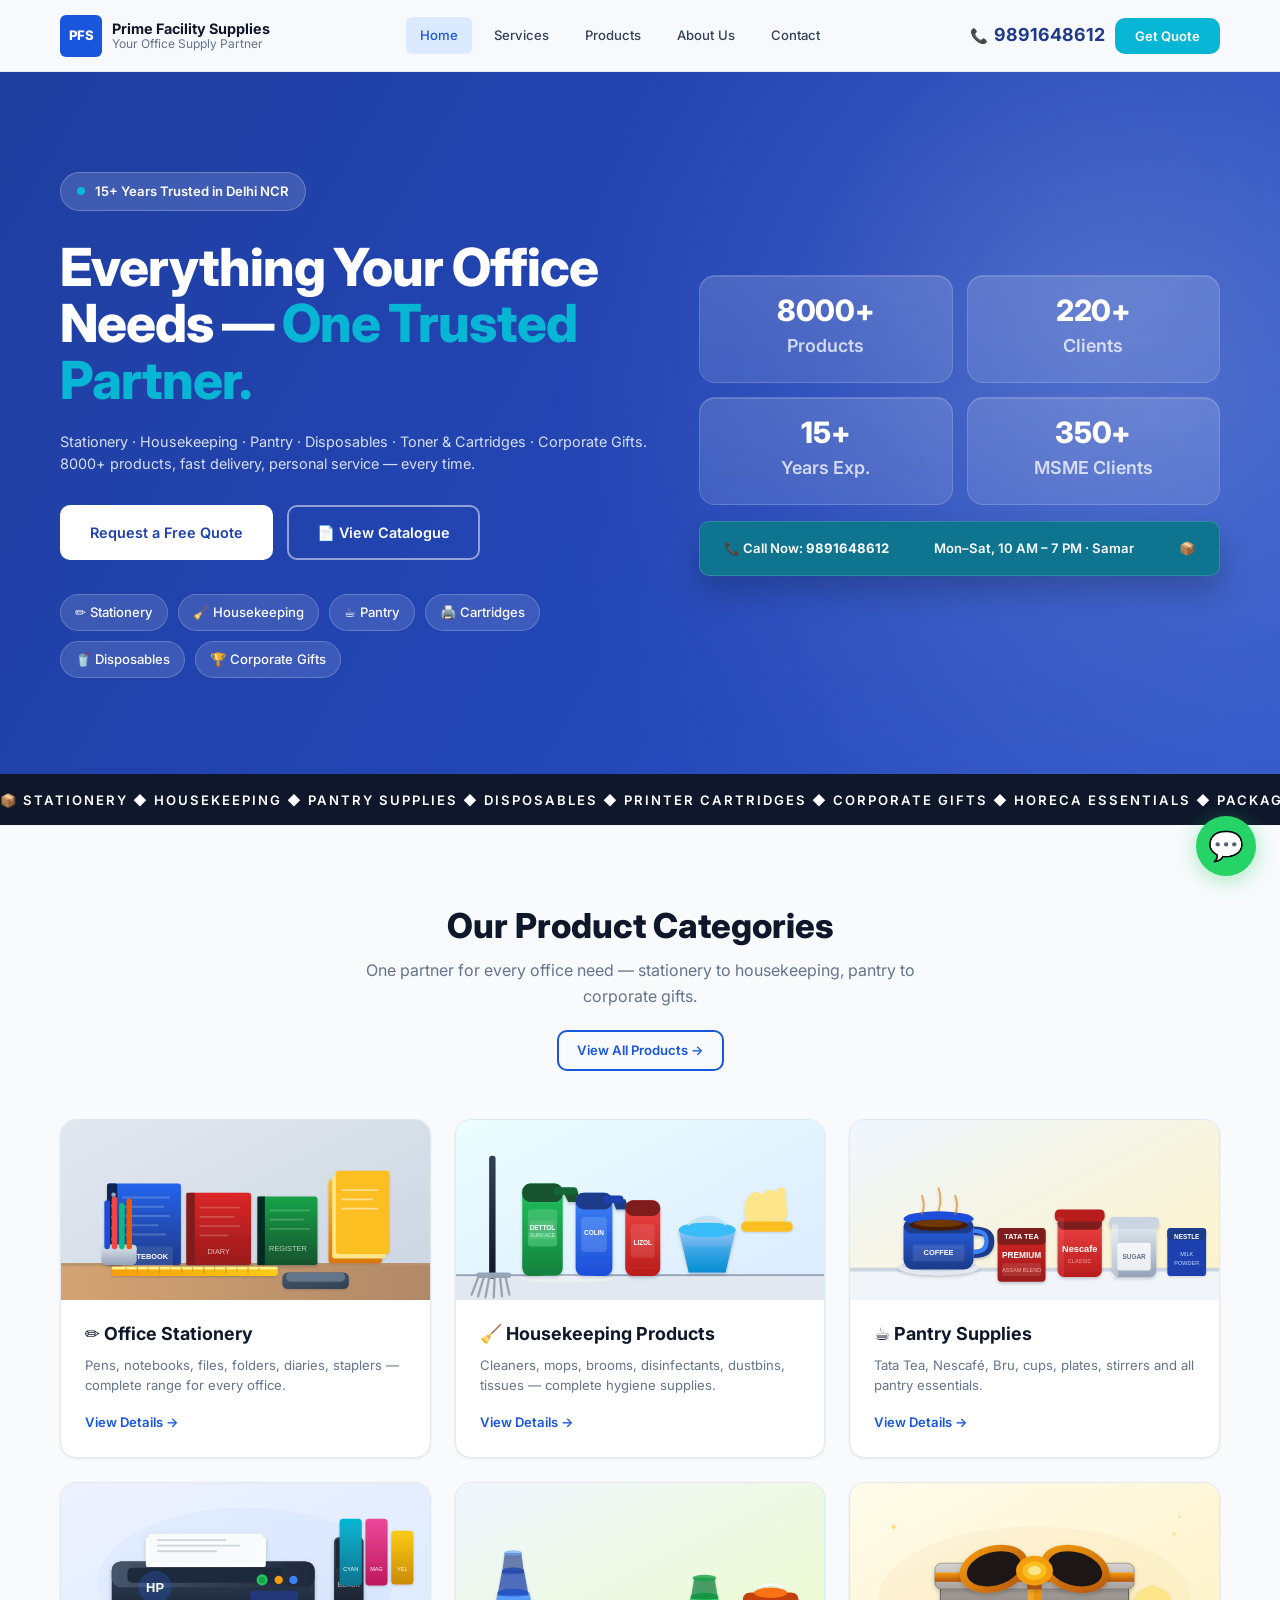
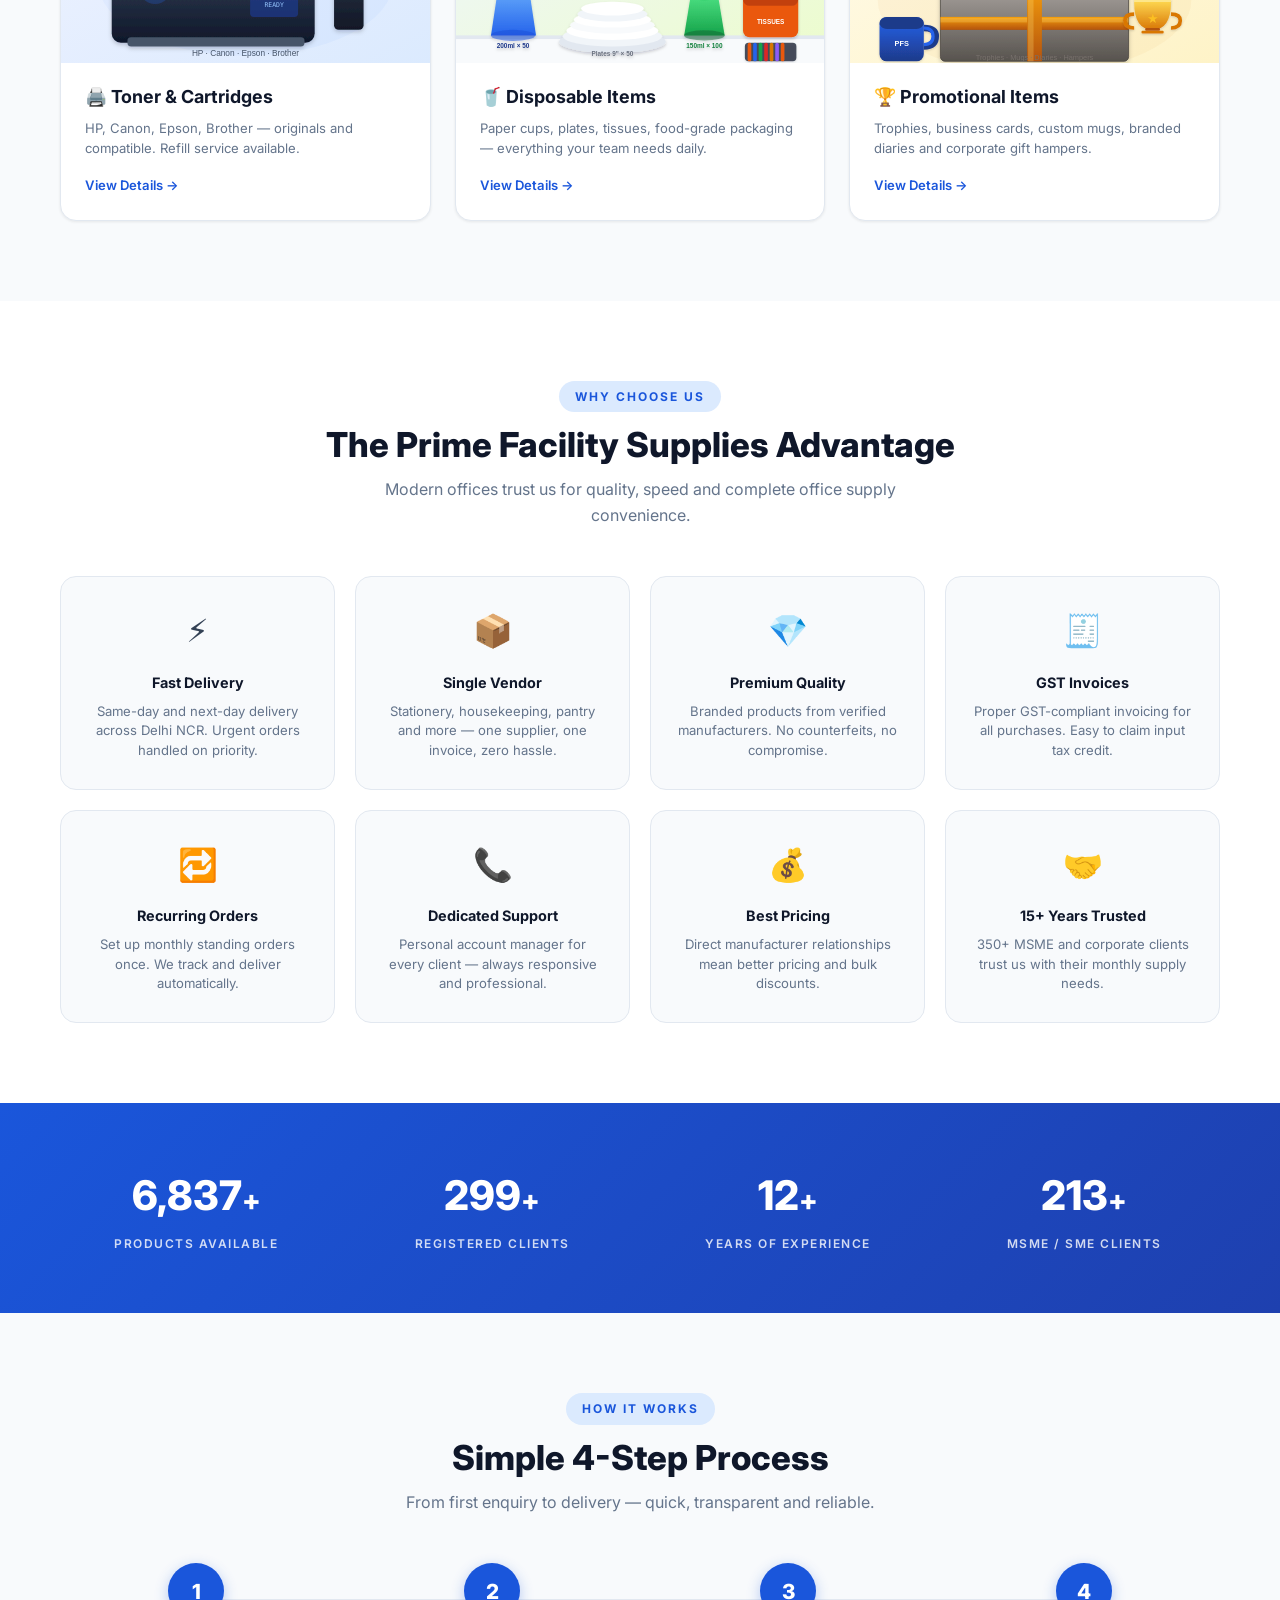
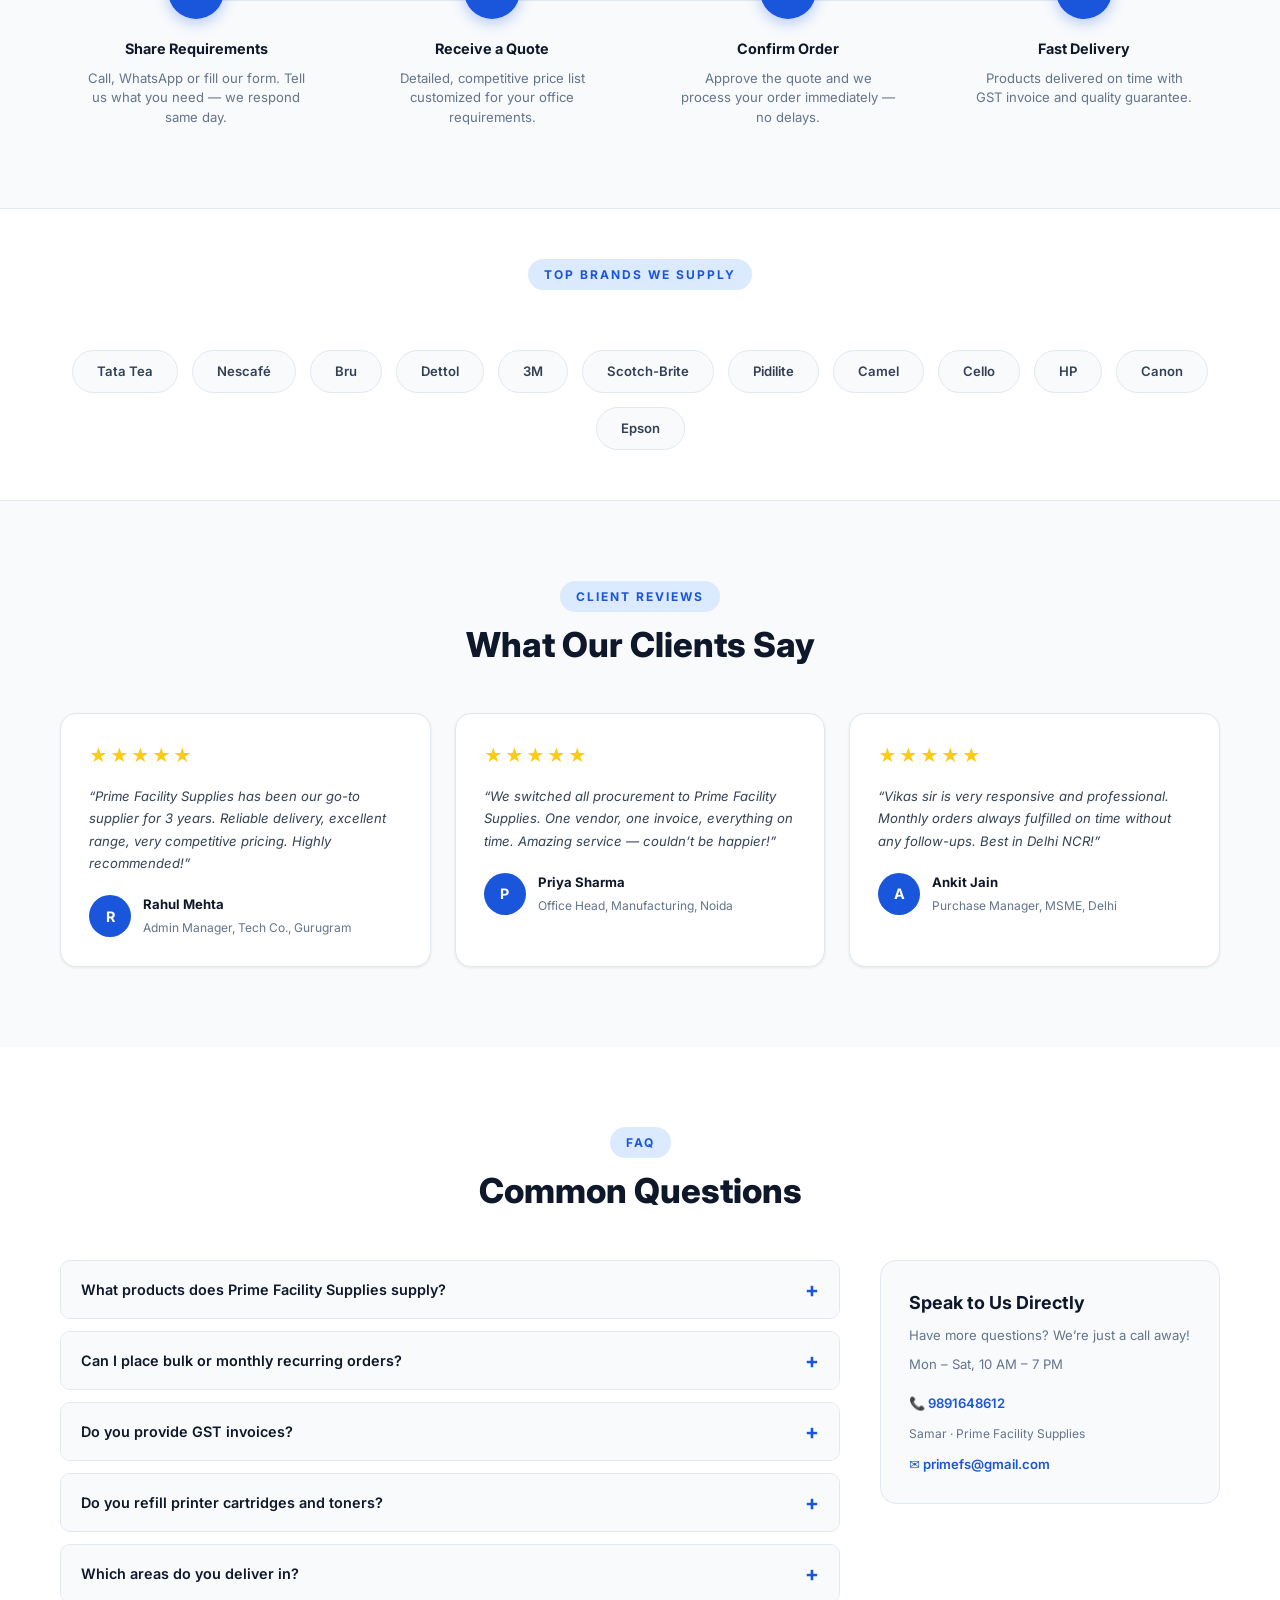
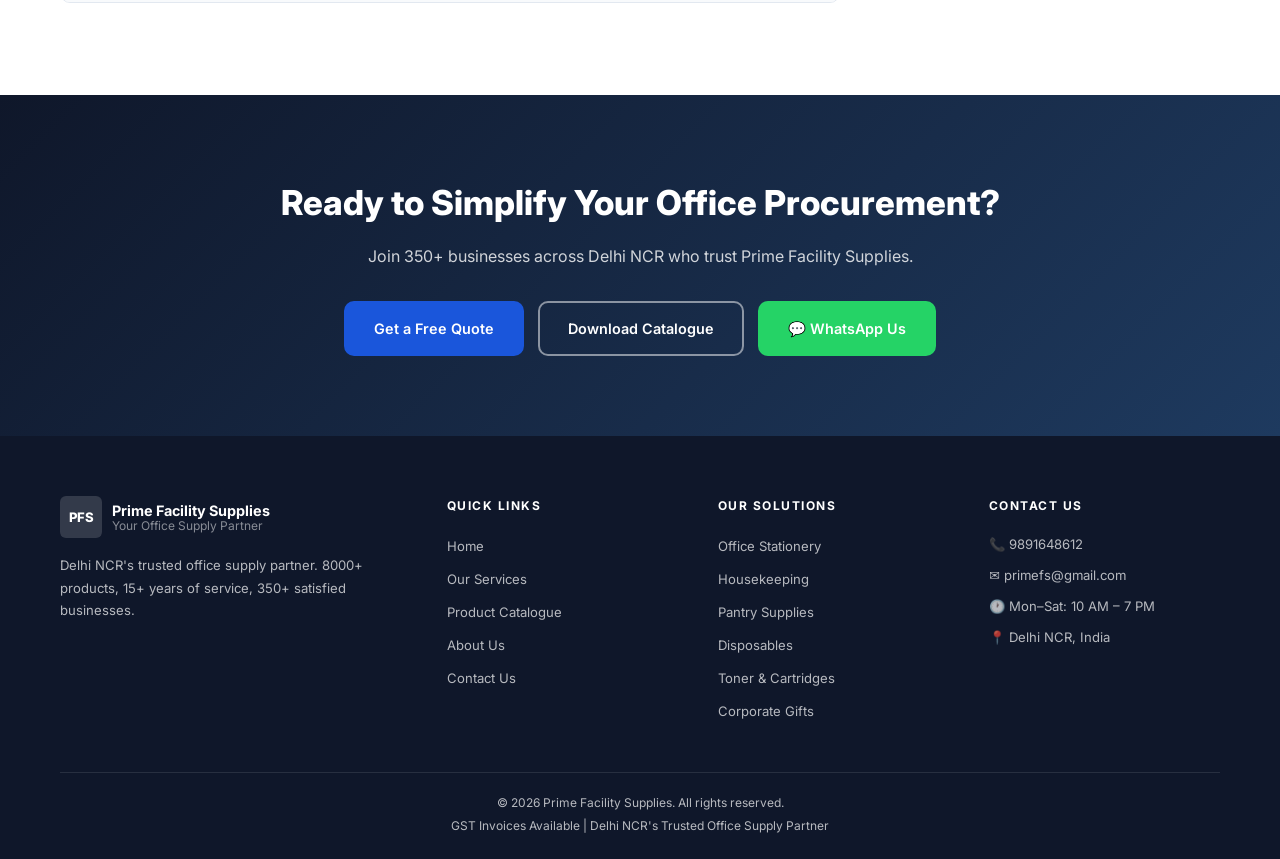
==== commit 9e4ac9cb: "Removed .html from file linking" ====
--- a/index.html
+++ b/index.html
@@ -16,7 +16,7 @@
   <!-- ====== HEADER / NAVIGATION ====== -->
   <header class="header" id="header">
     <div class="container header__inner">
-      <a href="index.html" class="logo">
+      <a href="index" class="logo">
         <span class="logo__icon">PFS</span>
         <span class="logo__text">
           <strong>Prime Facility Supplies</strong>
@@ -25,11 +25,11 @@
       </a>
       <nav class="nav" id="nav">
         <ul class="nav__list">
-          <li><a href="index.html" class="nav__link active">Home</a></li>
-          <li><a href="services.html" class="nav__link">Services</a></li>
-          <li><a href="products.html" class="nav__link">Products</a></li>
-          <li><a href="about.html" class="nav__link">About Us</a></li>
-          <li><a href="contact.html" class="nav__link">Contact</a></li>
+          <li><a href="index" class="nav__link active">Home</a></li>
+          <li><a href="services" class="nav__link">Services</a></li>
+          <li><a href="products" class="nav__link">Products</a></li>
+          <li><a href="about" class="nav__link">About Us</a></li>
+          <li><a href="contact" class="nav__link">Contact</a></li>
         </ul>
       </nav>
       <div class="header__actions">
@@ -62,12 +62,12 @@
           <a href="https://drive.google.com/file/d/1yCi_dJsbsmjfye-fBOBYK1sy9AF_Fnx6/view" target="_blank" rel="noopener" class="btn btn--outline-white btn--lg">📄 View Catalogue</a>
         </div>
         <div class="hero__categories">
-          <a href="products.html" class="hero__cat-chip">✏️ Stationery</a>
-          <a href="products.html" class="hero__cat-chip">🧹 Housekeeping</a>
-          <a href="products.html" class="hero__cat-chip">☕ Pantry</a>
-          <a href="products.html" class="hero__cat-chip">🖨️ Cartridges</a>
-          <a href="products.html" class="hero__cat-chip">🥤 Disposables</a>
-          <a href="products.html" class="hero__cat-chip">🏆 Corporate Gifts</a>
+          <a href="products" class="hero__cat-chip">✏️ Stationery</a>
+          <a href="products" class="hero__cat-chip">🧹 Housekeeping</a>
+          <a href="products" class="hero__cat-chip">☕ Pantry</a>
+          <a href="products" class="hero__cat-chip">🖨️ Cartridges</a>
+          <a href="products" class="hero__cat-chip">🥤 Disposables</a>
+          <a href="products" class="hero__cat-chip">🏆 Corporate Gifts</a>
         </div>
       </div>
       <div class="hero__panel">
@@ -112,7 +112,7 @@
       <div class="section-header">
         <h2 class="section-title">Our Product Categories</h2>
         <p class="section-subtitle">One partner for every office need &mdash; stationery to housekeeping, pantry to corporate gifts.</p>
-        <a href="products.html" class="btn btn--outline btn--sm">View All Products &rarr;</a>
+        <a href="products" class="btn btn--outline btn--sm">View All Products &rarr;</a>
       </div>
       <div class="categories__grid">
         <!-- Card 1: Stationery -->
@@ -123,7 +123,7 @@
           <div class="cat-card__body">
             <h3 class="cat-card__title">✏️ Office Stationery</h3>
             <p class="cat-card__desc">Pens, notebooks, files, folders, diaries, staplers &mdash; complete range for every office.</p>
-            <a href="products.html" class="cat-card__link">View Details &rarr;</a>
+            <a href="products" class="cat-card__link">View Details &rarr;</a>
           </div>
         </article>
         <!-- Card 2: Housekeeping -->
@@ -134,7 +134,7 @@
           <div class="cat-card__body">
             <h3 class="cat-card__title">🧹 Housekeeping Products</h3>
             <p class="cat-card__desc">Cleaners, mops, brooms, disinfectants, dustbins, tissues &mdash; complete hygiene supplies.</p>
-            <a href="products.html" class="cat-card__link">View Details &rarr;</a>
+            <a href="products" class="cat-card__link">View Details &rarr;</a>
           </div>
         </article>
         <!-- Card 3: Pantry -->
@@ -145,7 +145,7 @@
           <div class="cat-card__body">
             <h3 class="cat-card__title">☕ Pantry Supplies</h3>
             <p class="cat-card__desc">Tata Tea, Nescaf&eacute;, Bru, cups, plates, stirrers and all pantry essentials.</p>
-            <a href="products.html" class="cat-card__link">View Details &rarr;</a>
+            <a href="products" class="cat-card__link">View Details &rarr;</a>
           </div>
         </article>
         <!-- Card 4: Toner & Cartridges -->
@@ -156,7 +156,7 @@
           <div class="cat-card__body">
             <h3 class="cat-card__title">🖨️ Toner &amp; Cartridges</h3>
             <p class="cat-card__desc">HP, Canon, Epson, Brother &mdash; originals and compatible. Refill service available.</p>
-            <a href="products.html" class="cat-card__link">View Details &rarr;</a>
+            <a href="products" class="cat-card__link">View Details &rarr;</a>
           </div>
         </article>
         <!-- Card 5: Disposables -->
@@ -167,7 +167,7 @@
           <div class="cat-card__body">
             <h3 class="cat-card__title">🥤 Disposable Items</h3>
             <p class="cat-card__desc">Paper cups, plates, tissues, food-grade packaging &mdash; everything your team needs daily.</p>
-            <a href="products.html" class="cat-card__link">View Details &rarr;</a>
+            <a href="products" class="cat-card__link">View Details &rarr;</a>
           </div>
         </article>
         <!-- Card 6: Promotional -->
@@ -178,7 +178,7 @@
           <div class="cat-card__body">
             <h3 class="cat-card__title">🏆 Promotional Items</h3>
             <p class="cat-card__desc">Trophies, business cards, custom mugs, branded diaries and corporate gift hampers.</p>
-            <a href="products.html" class="cat-card__link">View Details &rarr;</a>
+            <a href="products" class="cat-card__link">View Details &rarr;</a>
           </div>
         </article>
       </div>
@@ -463,22 +463,22 @@
         <div class="footer__links">
           <h5>QUICK LINKS</h5>
           <ul>
-            <li><a href="index.html">Home</a></li>
-            <li><a href="services.html">Our Services</a></li>
-            <li><a href="products.html">Product Catalogue</a></li>
-            <li><a href="about.html">About Us</a></li>
-            <li><a href="contact.html">Contact Us</a></li>
+            <li><a href="index">Home</a></li>
+            <li><a href="services">Our Services</a></li>
+            <li><a href="products">Product Catalogue</a></li>
+            <li><a href="about">About Us</a></li>
+            <li><a href="contact">Contact Us</a></li>
           </ul>
         </div>
         <div class="footer__links">
           <h5>OUR SOLUTIONS</h5>
           <ul>
-            <li><a href="products.html">Office Stationery</a></li>
-            <li><a href="products.html">Housekeeping</a></li>
-            <li><a href="products.html">Pantry Supplies</a></li>
-            <li><a href="products.html">Disposables</a></li>
-            <li><a href="products.html">Toner &amp; Cartridges</a></li>
-            <li><a href="products.html">Corporate Gifts</a></li>
+            <li><a href="products">Office Stationery</a></li>
+            <li><a href="products">Housekeeping</a></li>
+            <li><a href="products">Pantry Supplies</a></li>
+            <li><a href="products">Disposables</a></li>
+            <li><a href="products">Toner &amp; Cartridges</a></li>
+            <li><a href="products">Corporate Gifts</a></li>
           </ul>
         </div>
         <div class="footer__contact">
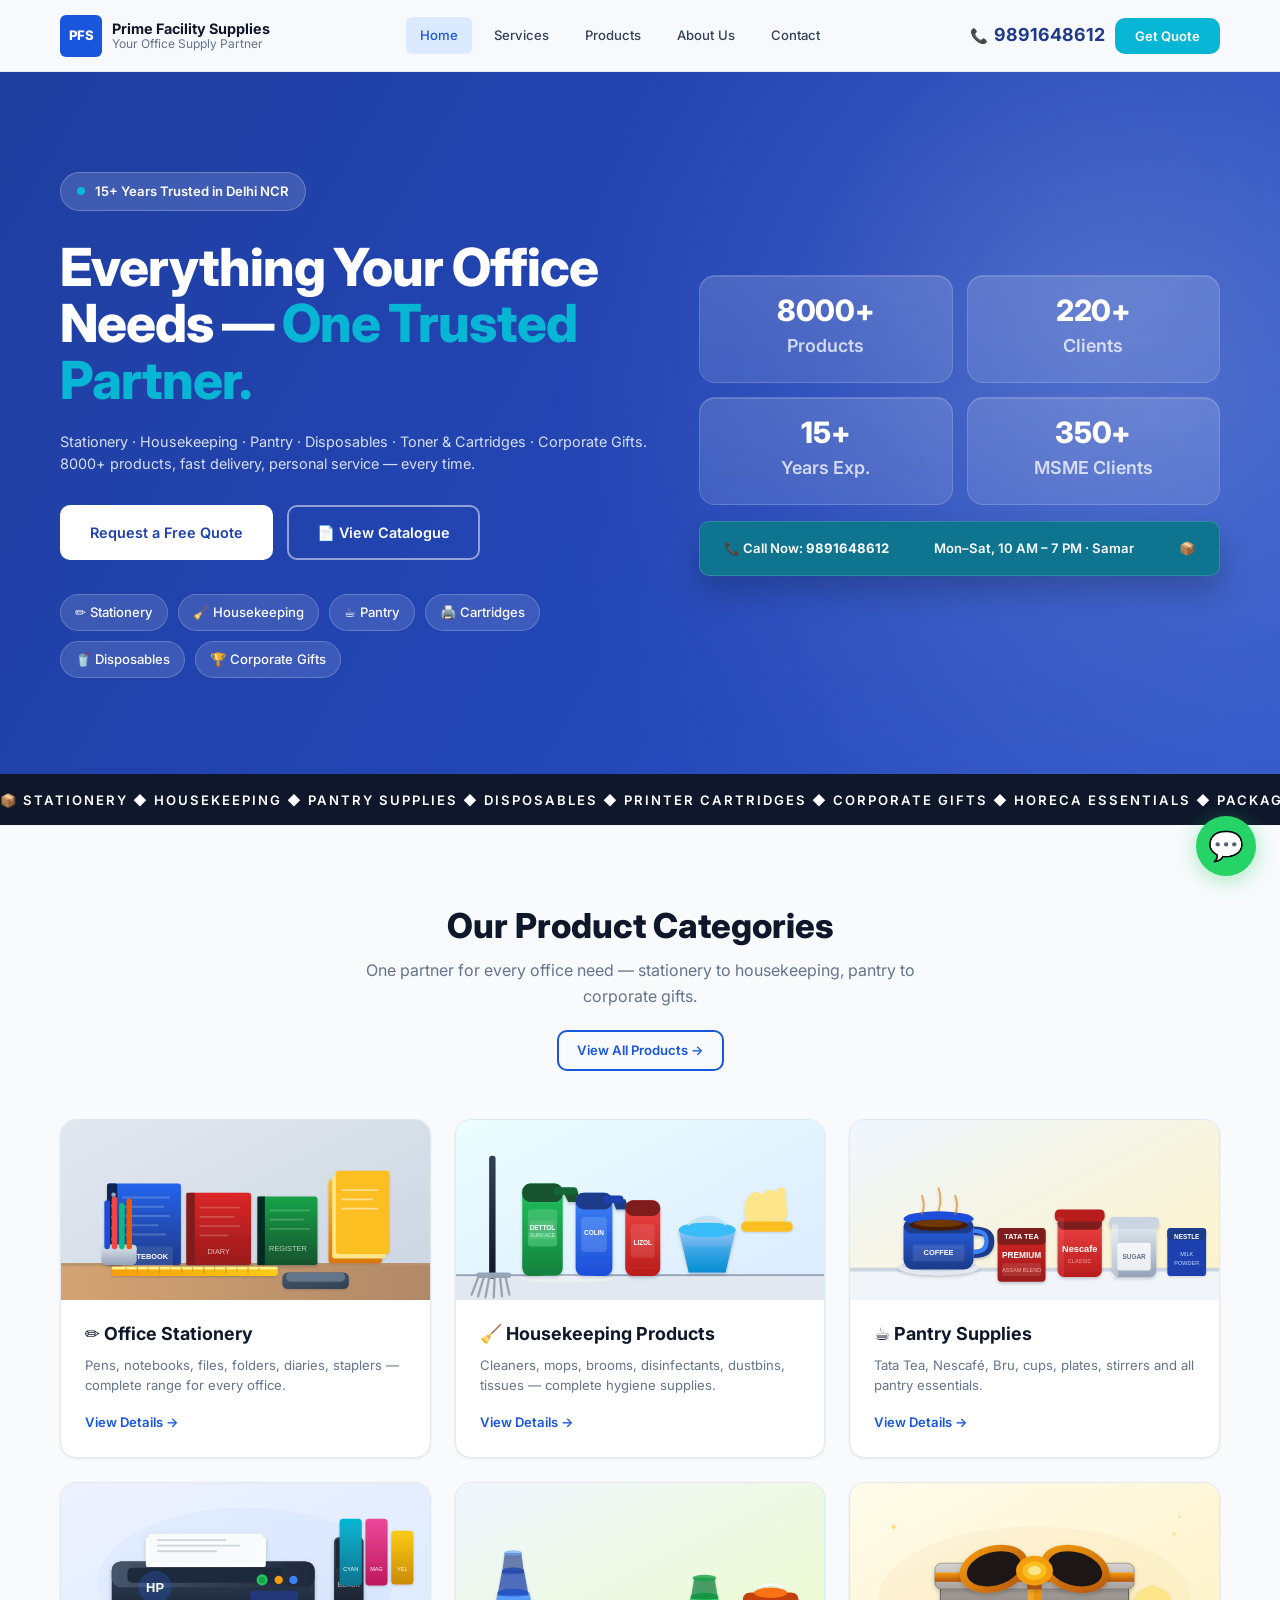
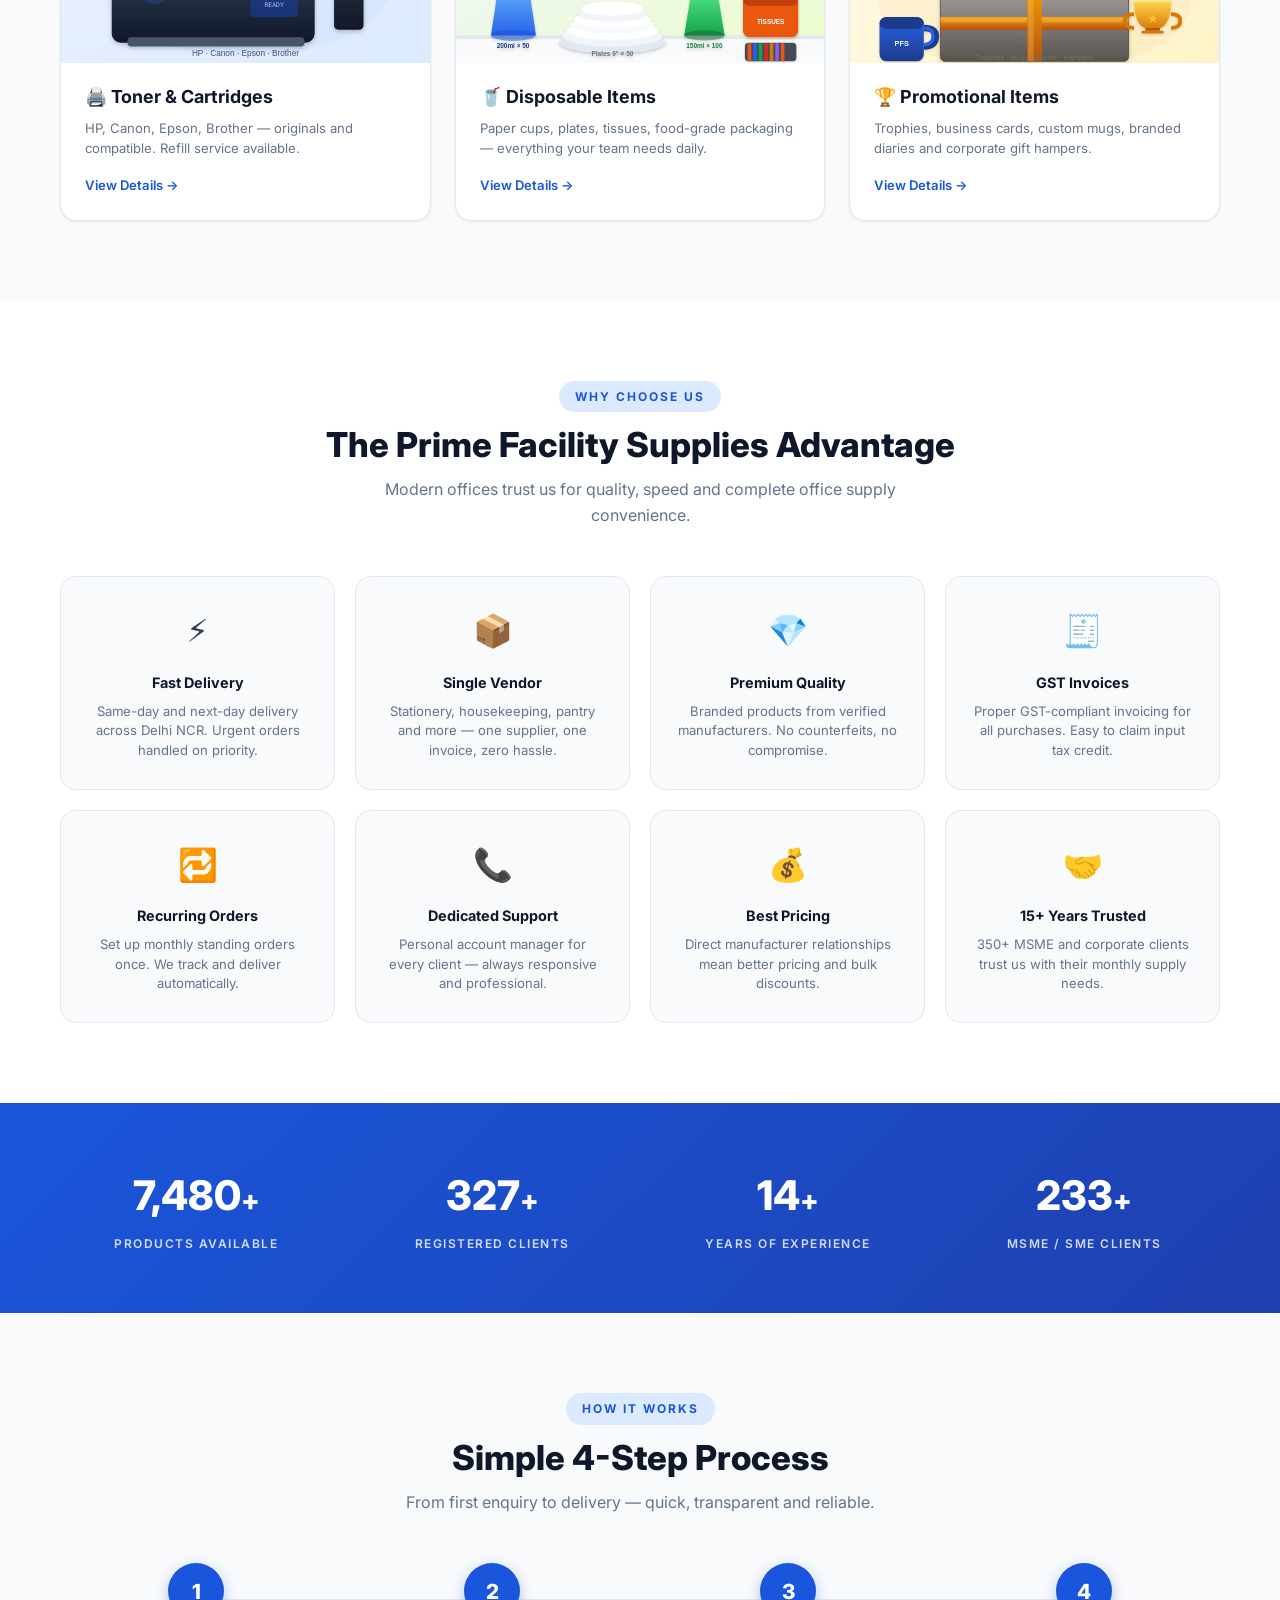
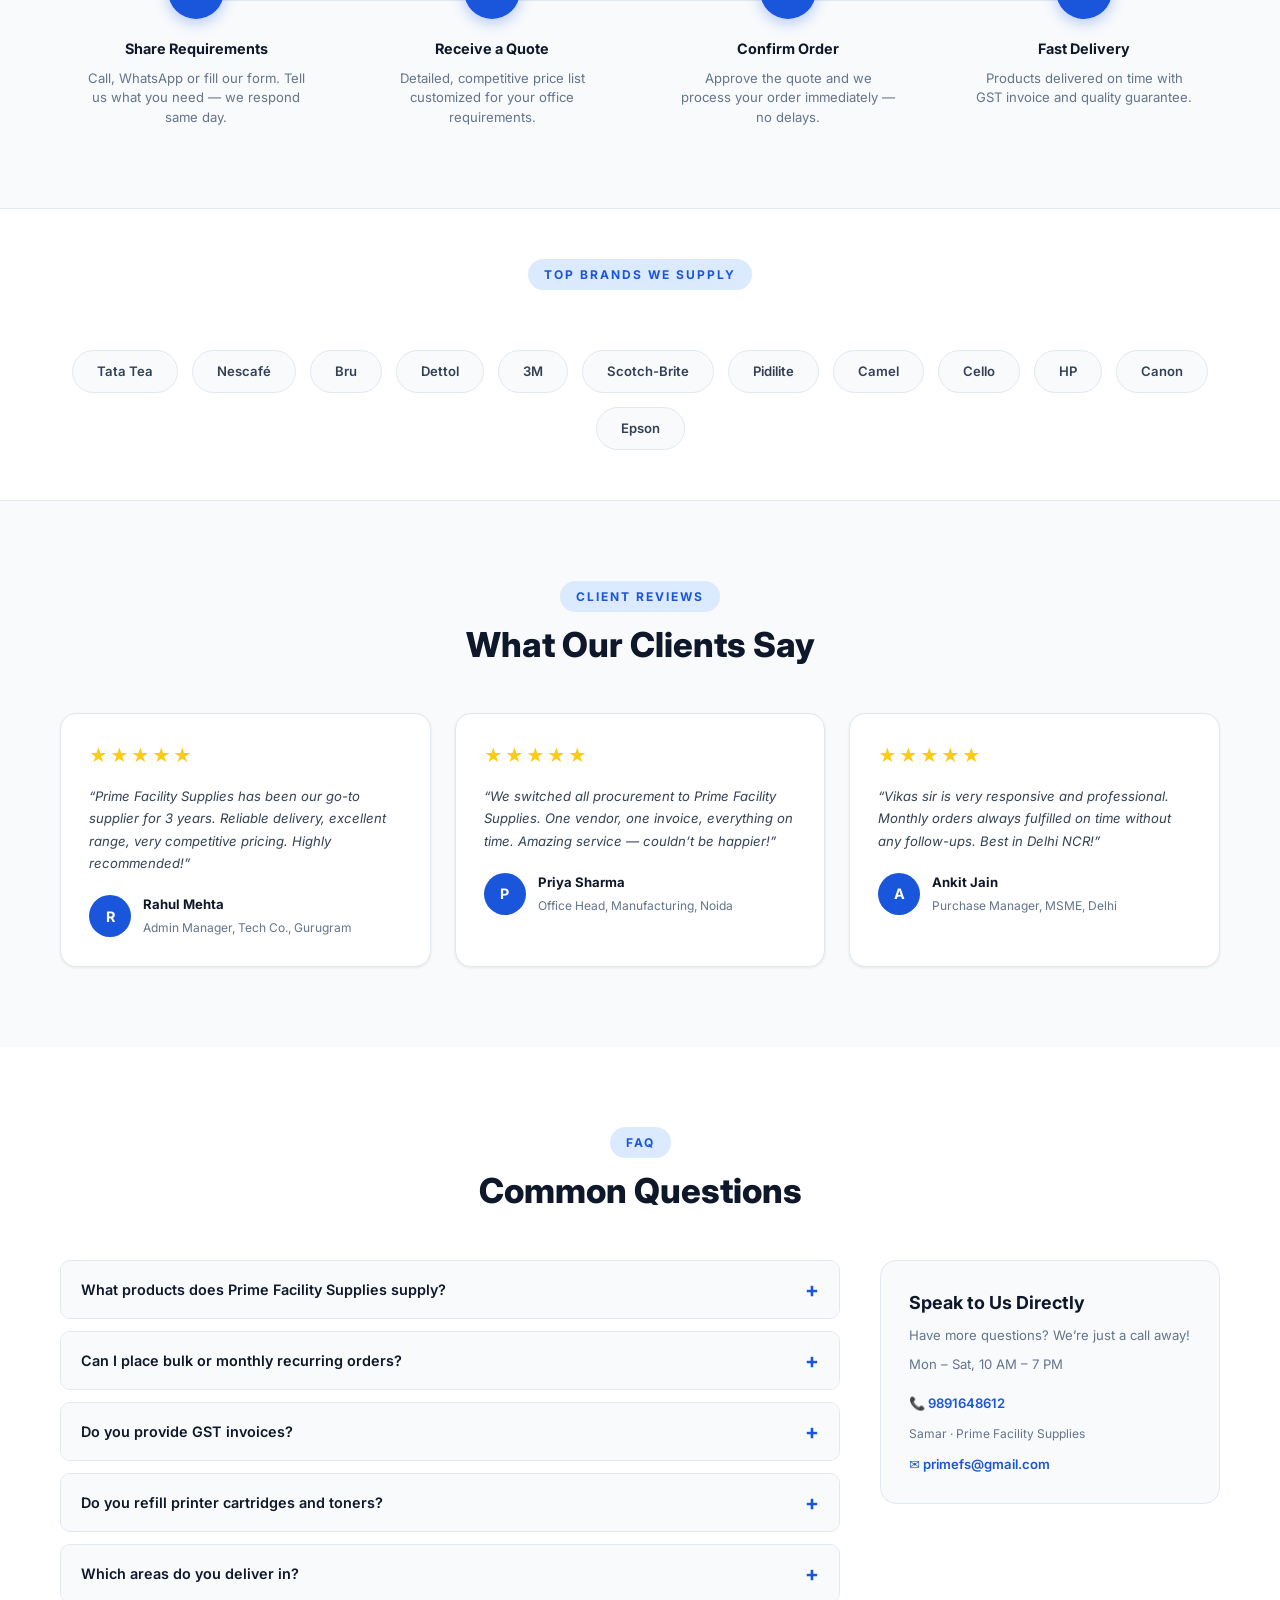
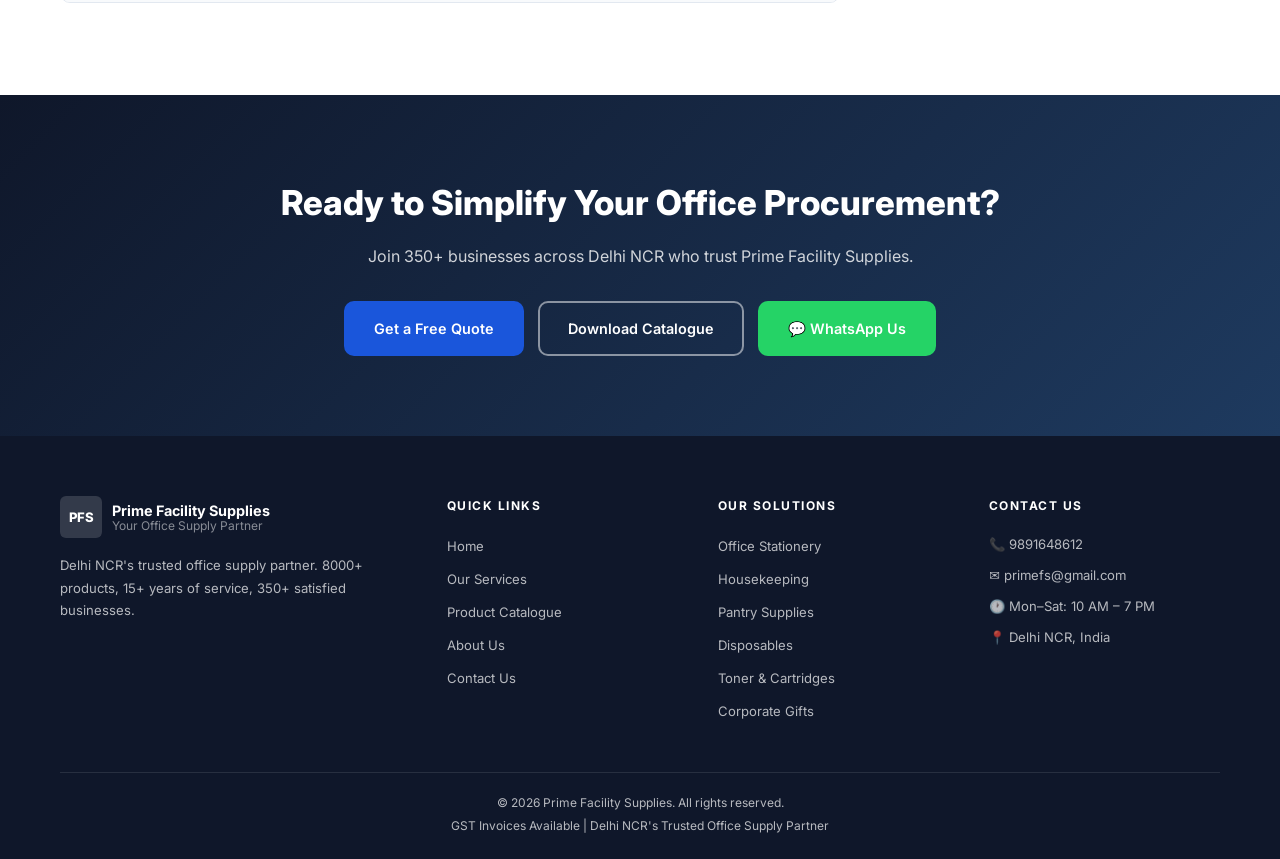
==== commit 3ce9ef08: "Added form access key for mail" ====
--- a/index.html
+++ b/index.html
@@ -521,6 +521,7 @@
       <h3 class="modal__title">Request a Free Quote</h3>
       <p class="modal__subtitle">Tell us what you need and we&rsquo;ll get back to you within 24 hours.</p>
       <form class="quote-form" id="quoteForm" novalidate>
+        <input type="hidden" name="access_key" value="04cf1d97-06f6-4817-a4c1-566b6b0cb76c">
         <div class="form-group">
           <label for="qName">Full Name *</label>
           <input type="text" id="qName" name="name" placeholder="Your name" required>
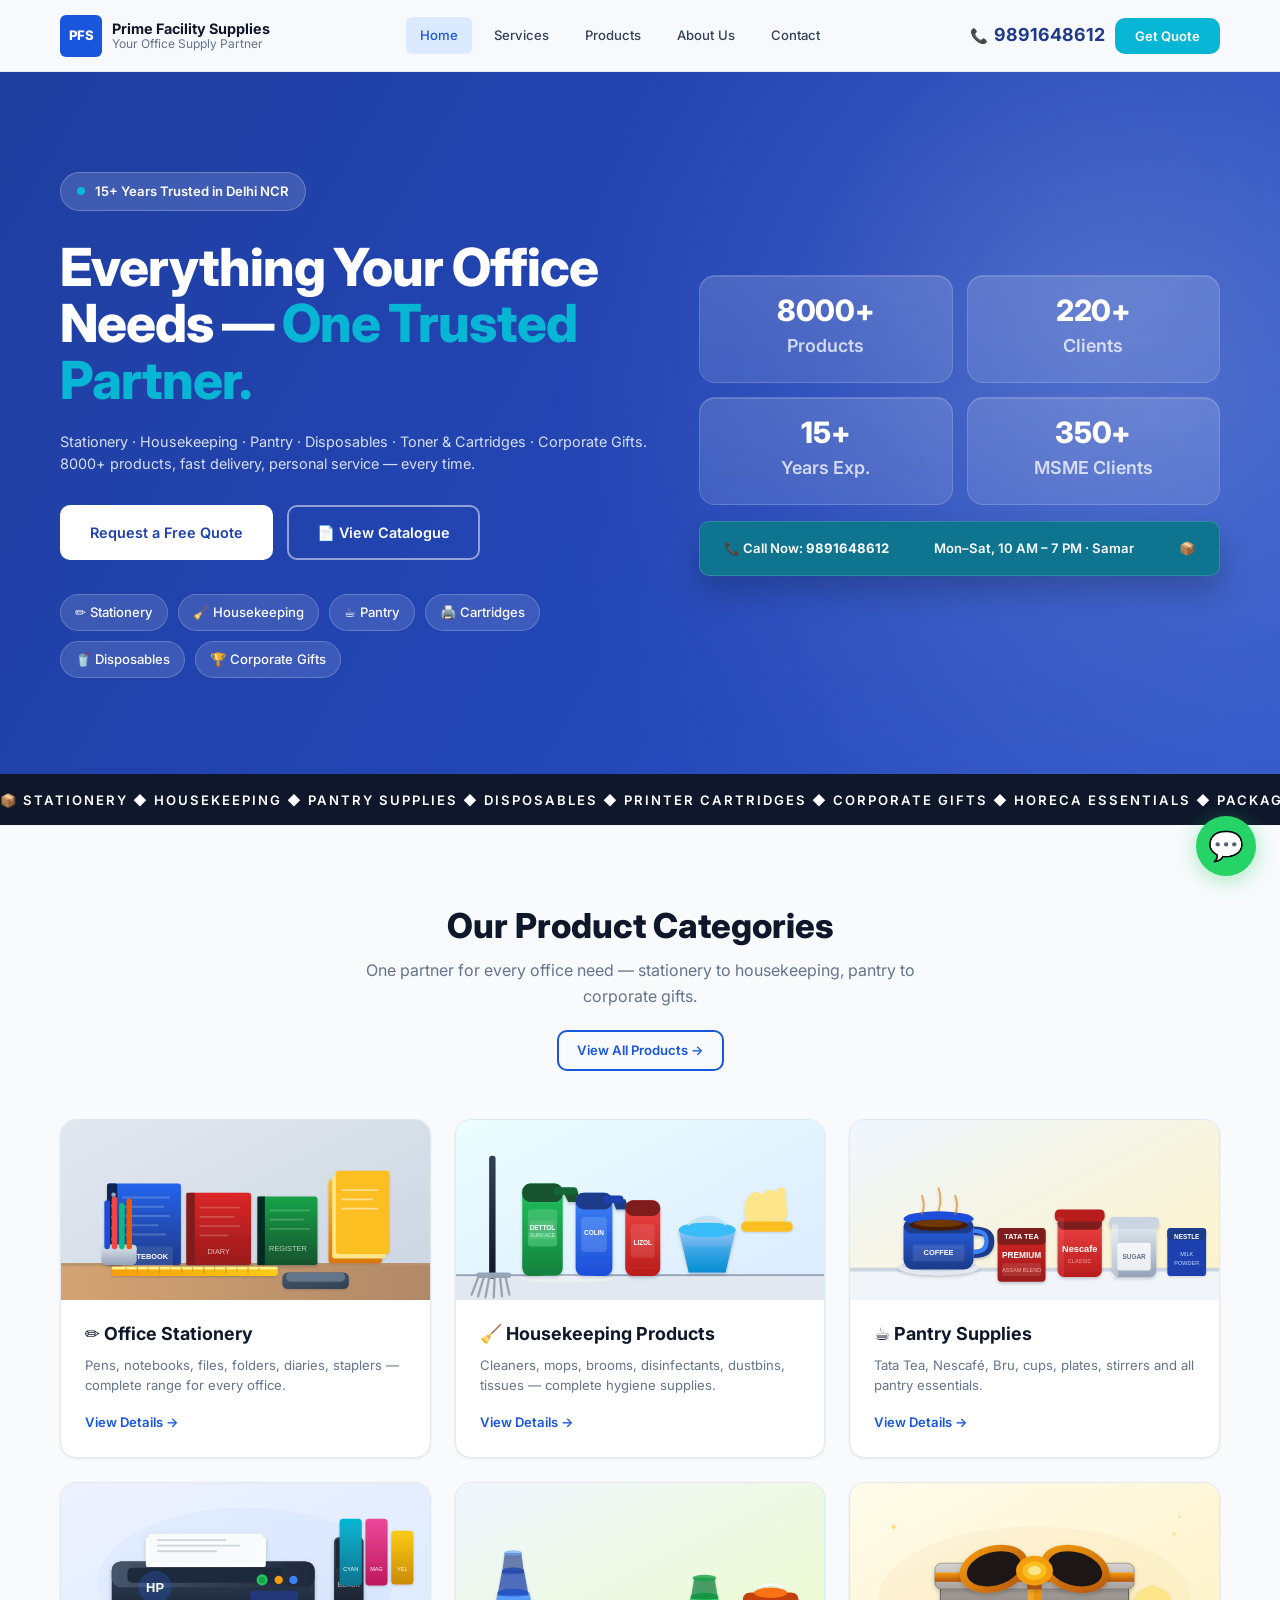
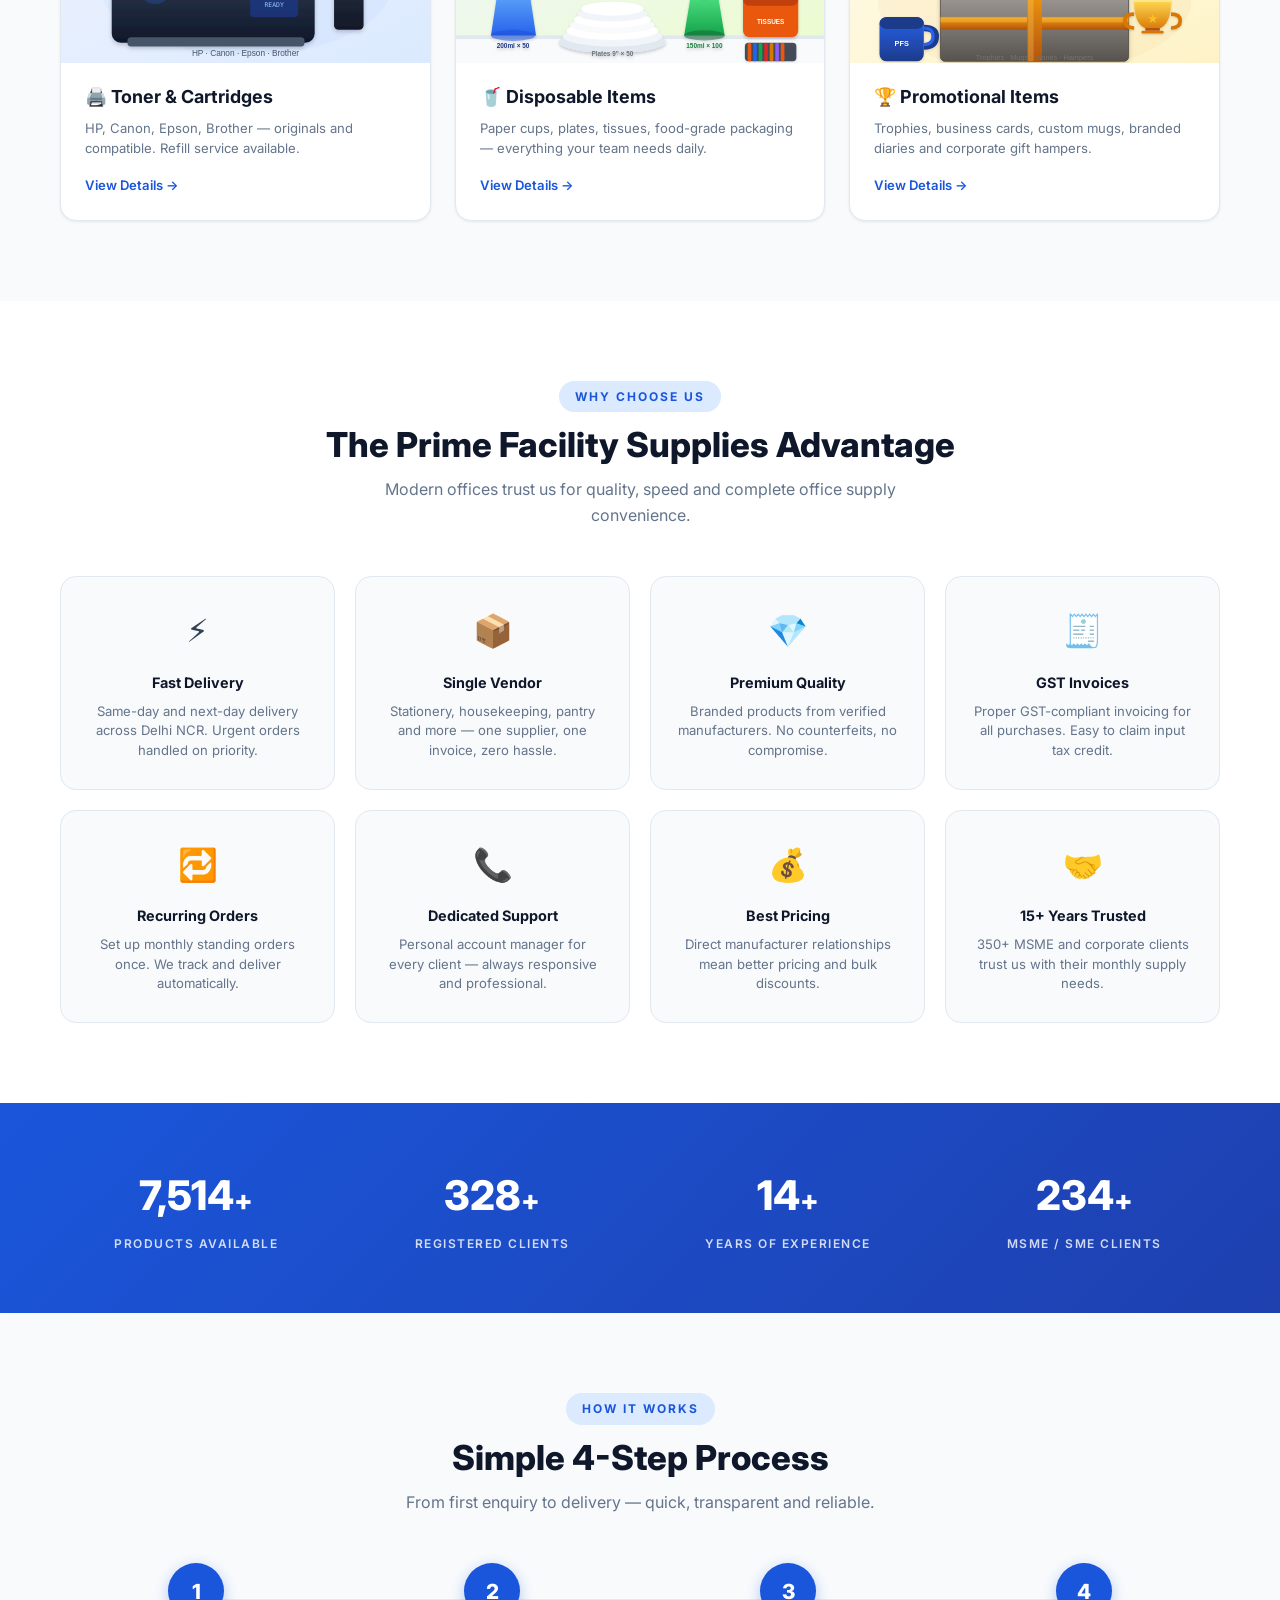
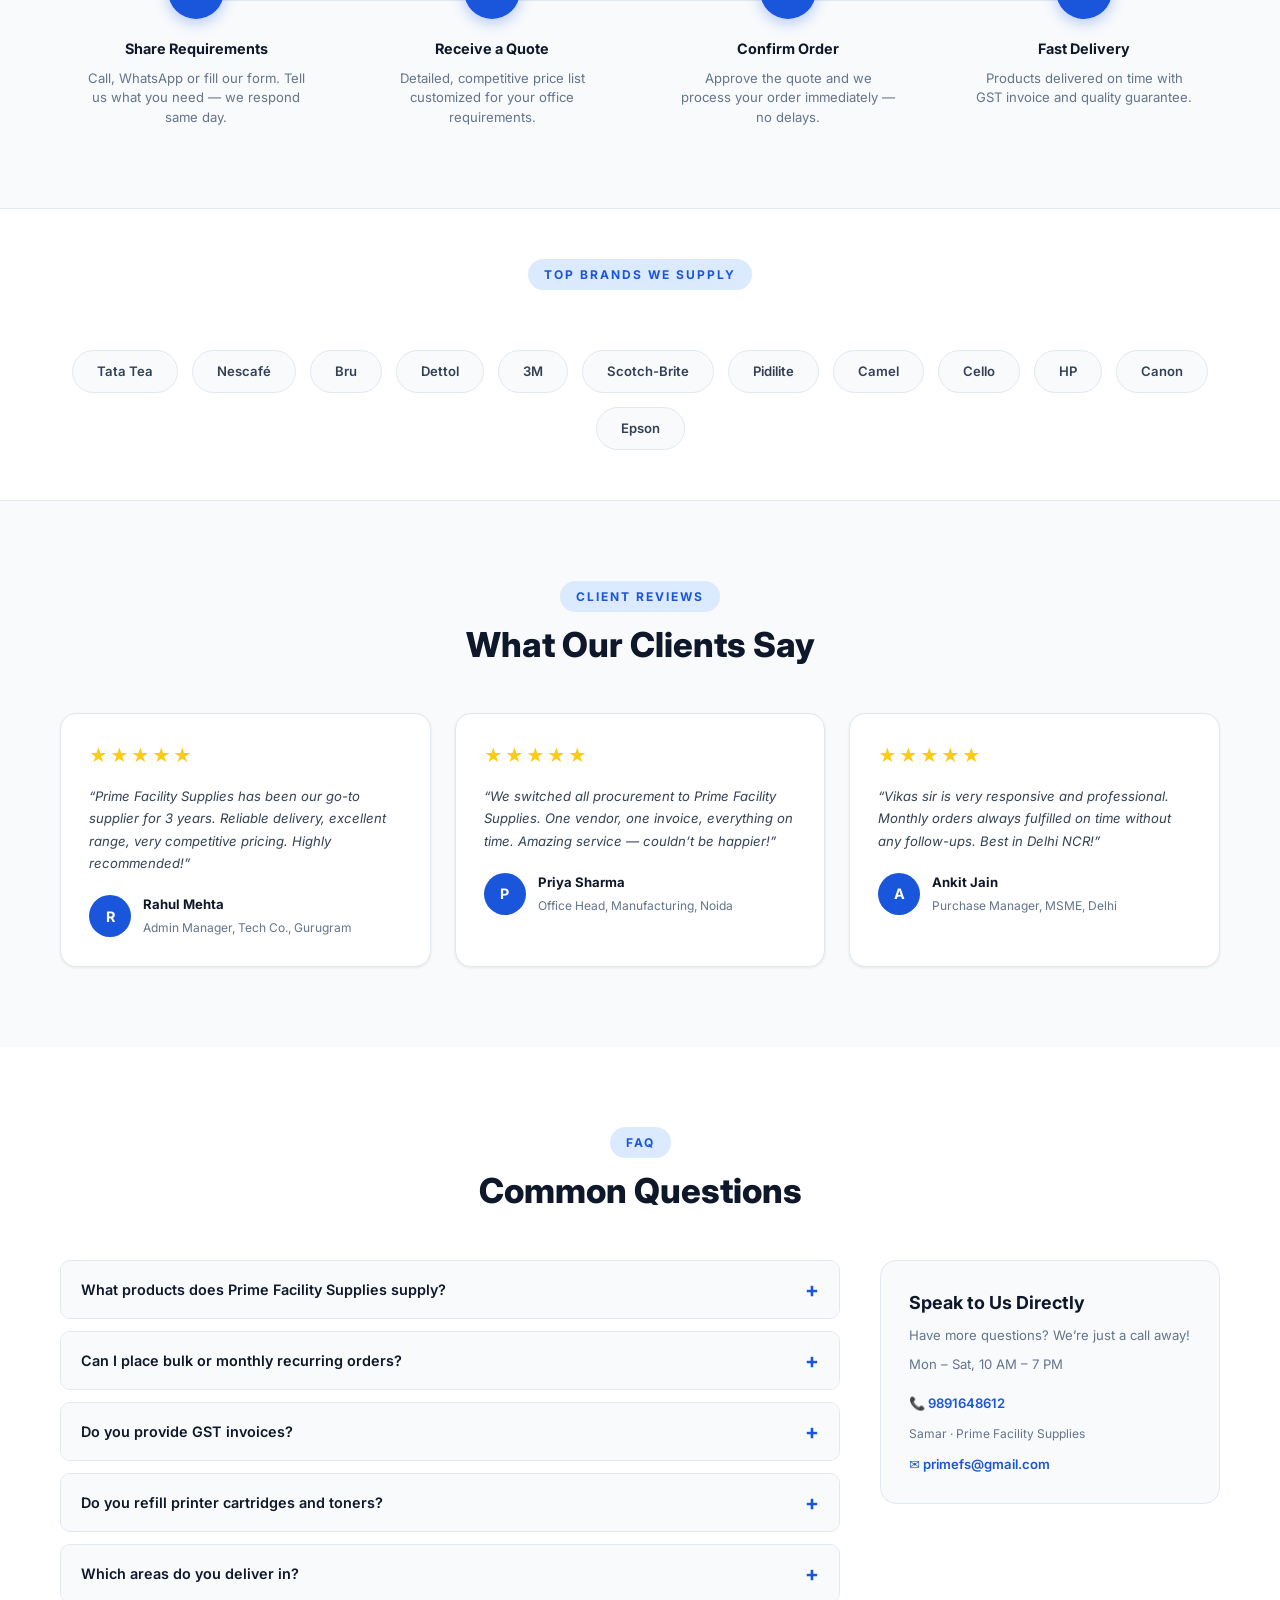
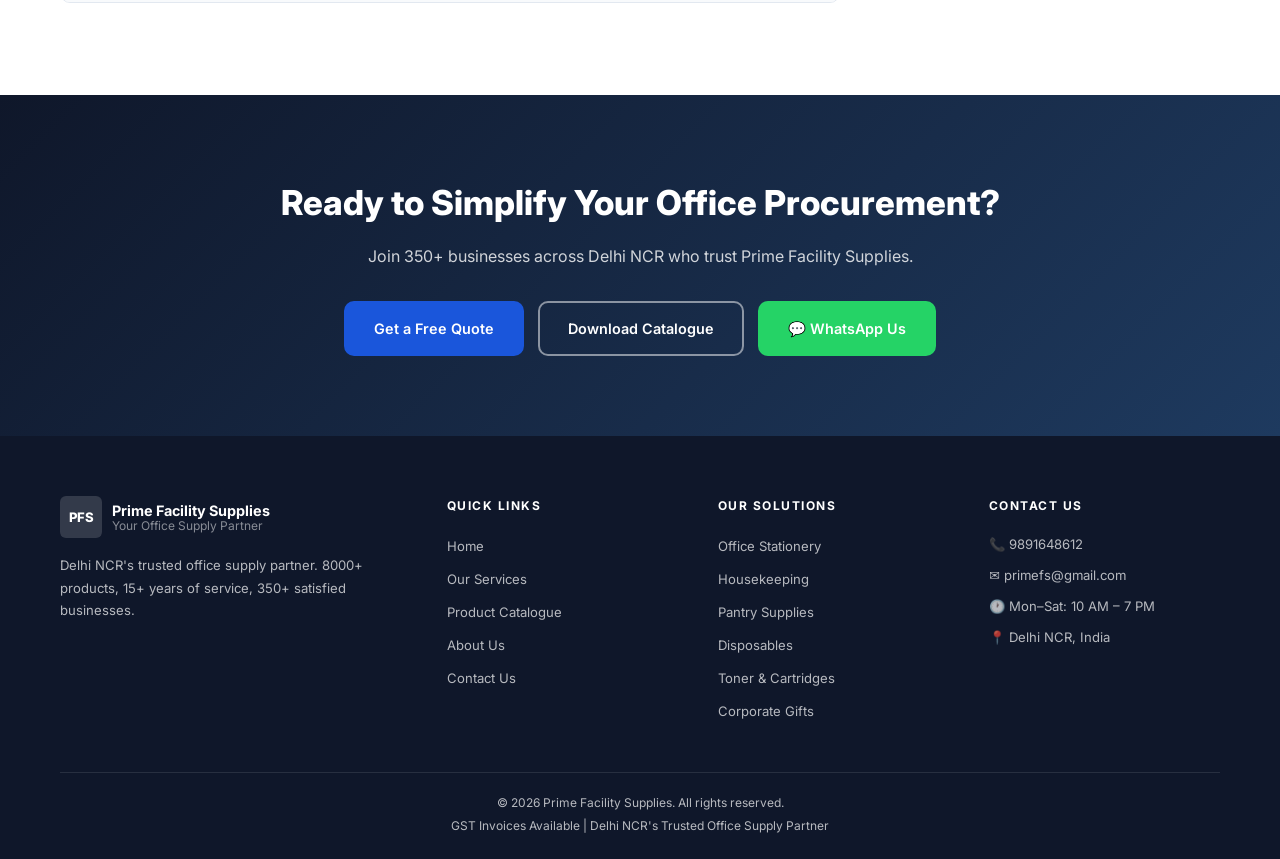
==== commit 2a42b0c2: "Update form validation" ====
--- a/index.html
+++ b/index.html
@@ -521,10 +521,10 @@
       <h3 class="modal__title">Request a Free Quote</h3>
       <p class="modal__subtitle">Tell us what you need and we&rsquo;ll get back to you within 24 hours.</p>
       <form class="quote-form" id="quoteForm" novalidate>
-        <input type="hidden" name="access_key" value="04cf1d97-06f6-4817-a4c1-566b6b0cb76c">
+        <input type="hidden" name="_captcha" value="false"><input type="hidden" name="_subject" value="New Lead from Prime Facility Solutions!"><input type="hidden" name="_next" value="https://mdsuhail.github.io/prime-facility-solutions/">
         <div class="form-group">
           <label for="qName">Full Name *</label>
-          <input type="text" id="qName" name="name" placeholder="Your name" required>
+          <input type="text" id="qName" name="name" placeholder="Your name" required maxlength="100">
           <span class="form-error" id="qNameError"></span>
         </div>
         <div class="form-group">
@@ -533,7 +533,7 @@
         </div>
         <div class="form-group">
           <label for="qPhone">Phone Number *</label>
-          <input type="tel" id="qPhone" name="phone" placeholder="10-digit mobile number" required>
+          <input type="tel" id="qPhone" name="phone" placeholder="10-digit mobile number" required maxlength="15" pattern="[0-9]+">
           <span class="form-error" id="qPhoneError"></span>
         </div>
         <div class="form-group">
@@ -556,7 +556,7 @@
         </div>
         <div class="form-group">
           <label for="qMessage">Requirements</label>
-          <textarea id="qMessage" name="message" rows="4" placeholder="Describe what you need..."></textarea>
+          <textarea id="qMessage" name="message" rows="4" placeholder="Describe what you need..." required></textarea><span class="form-error" id="qMessageError"></span>
         </div>
         <button type="submit" class="btn btn--primary btn--lg btn--full">Submit Request</button>
       </form>
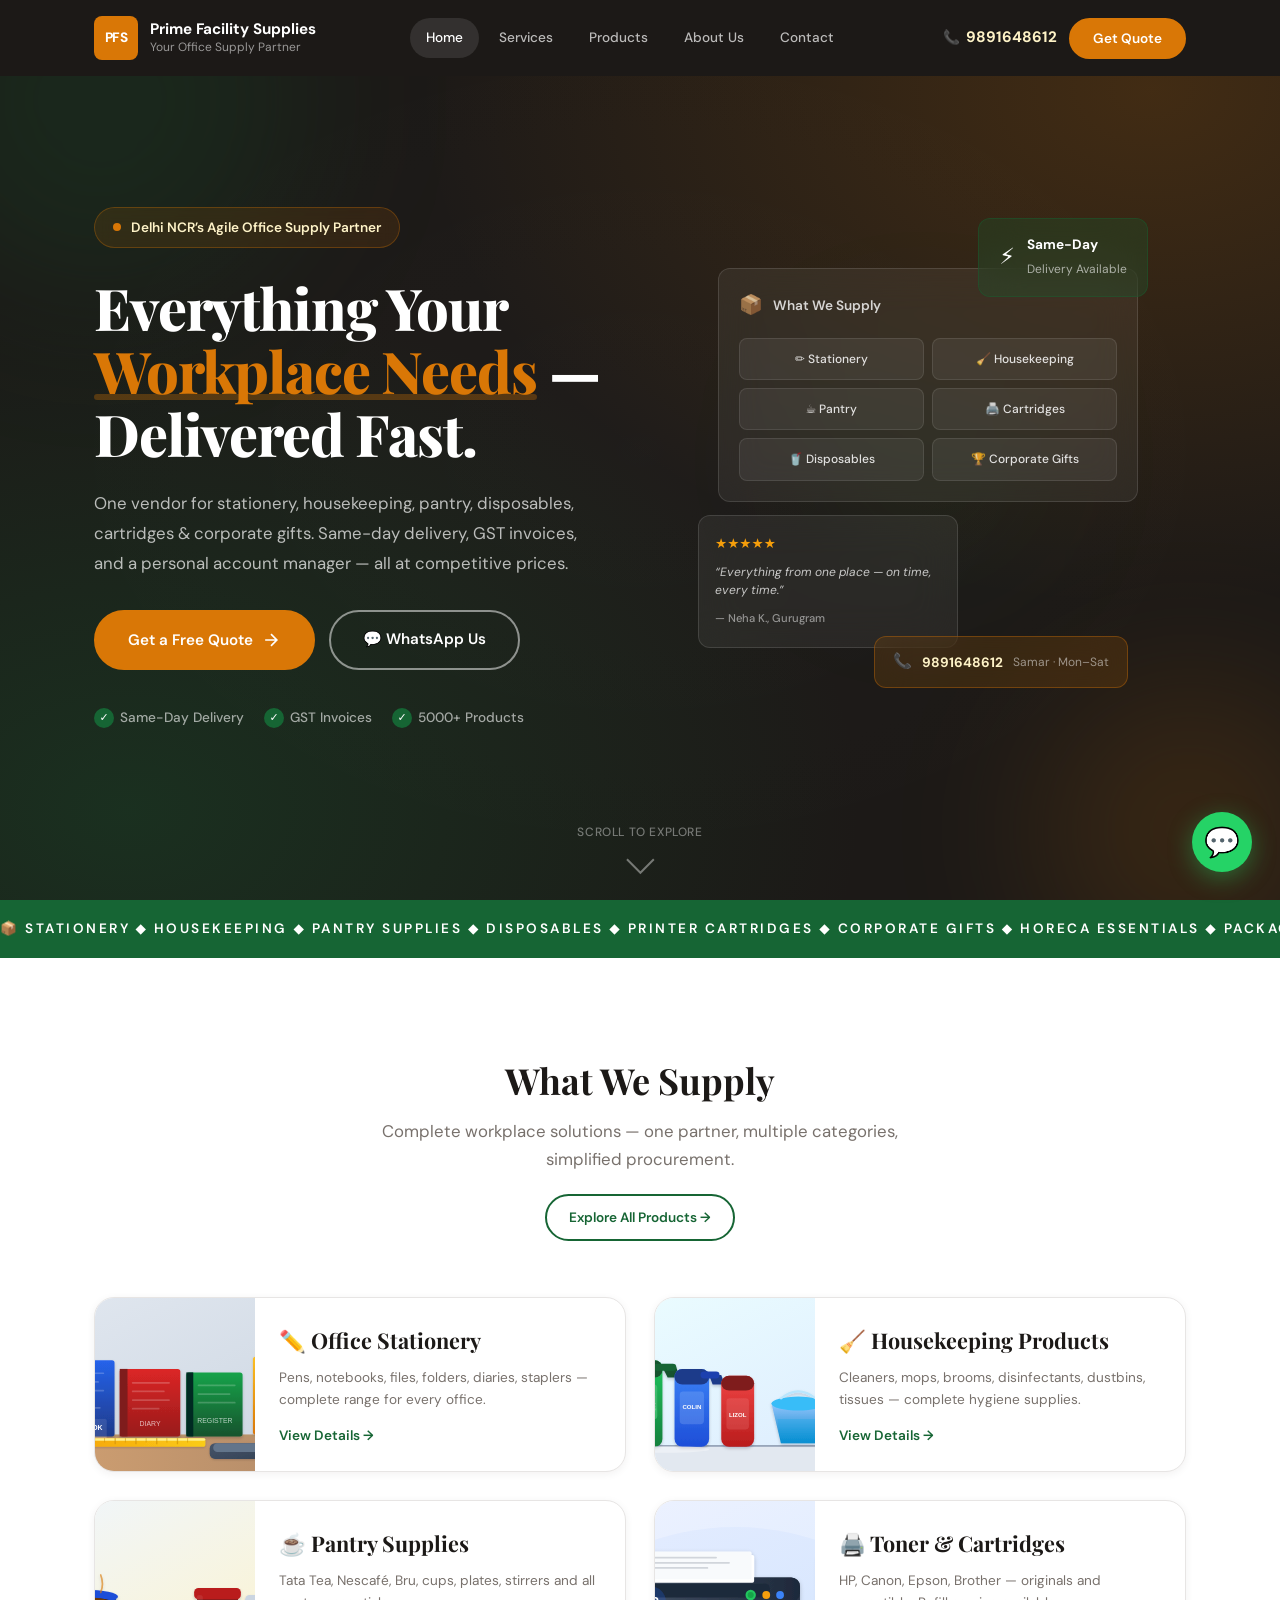
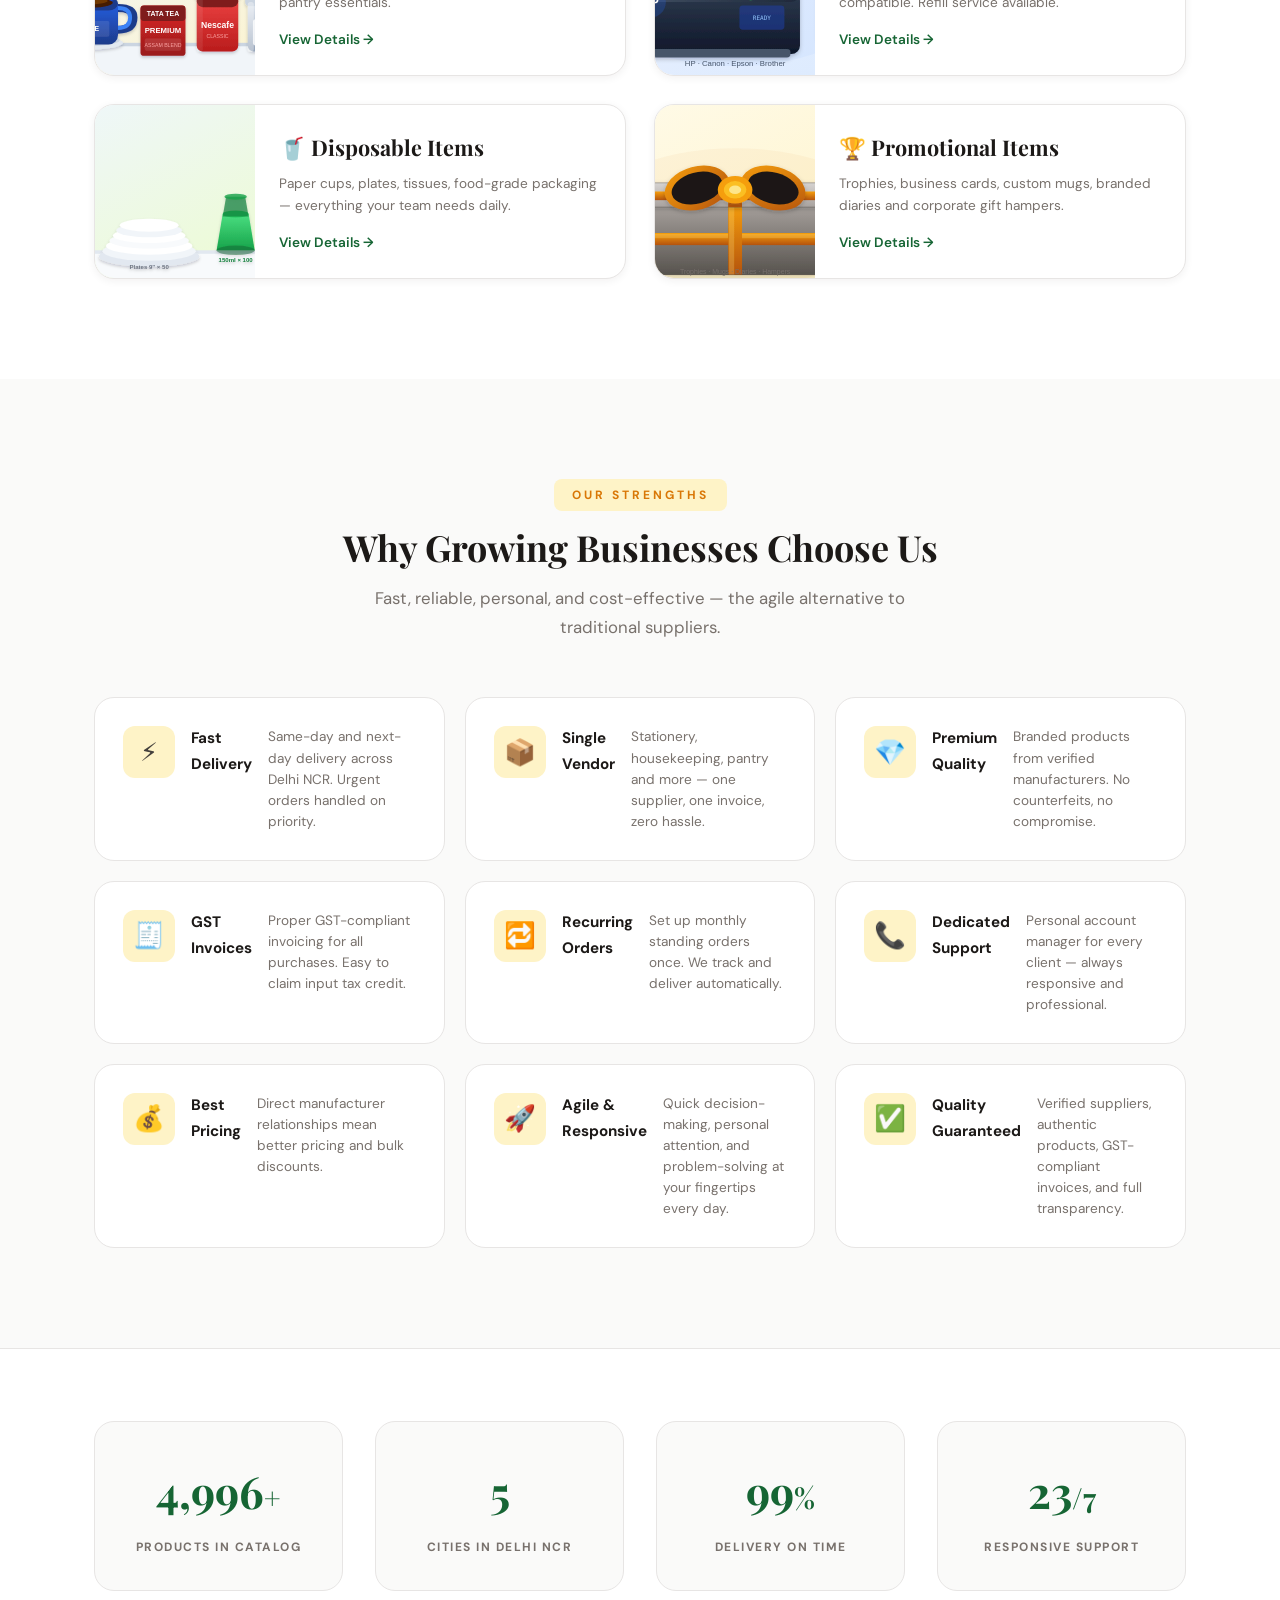
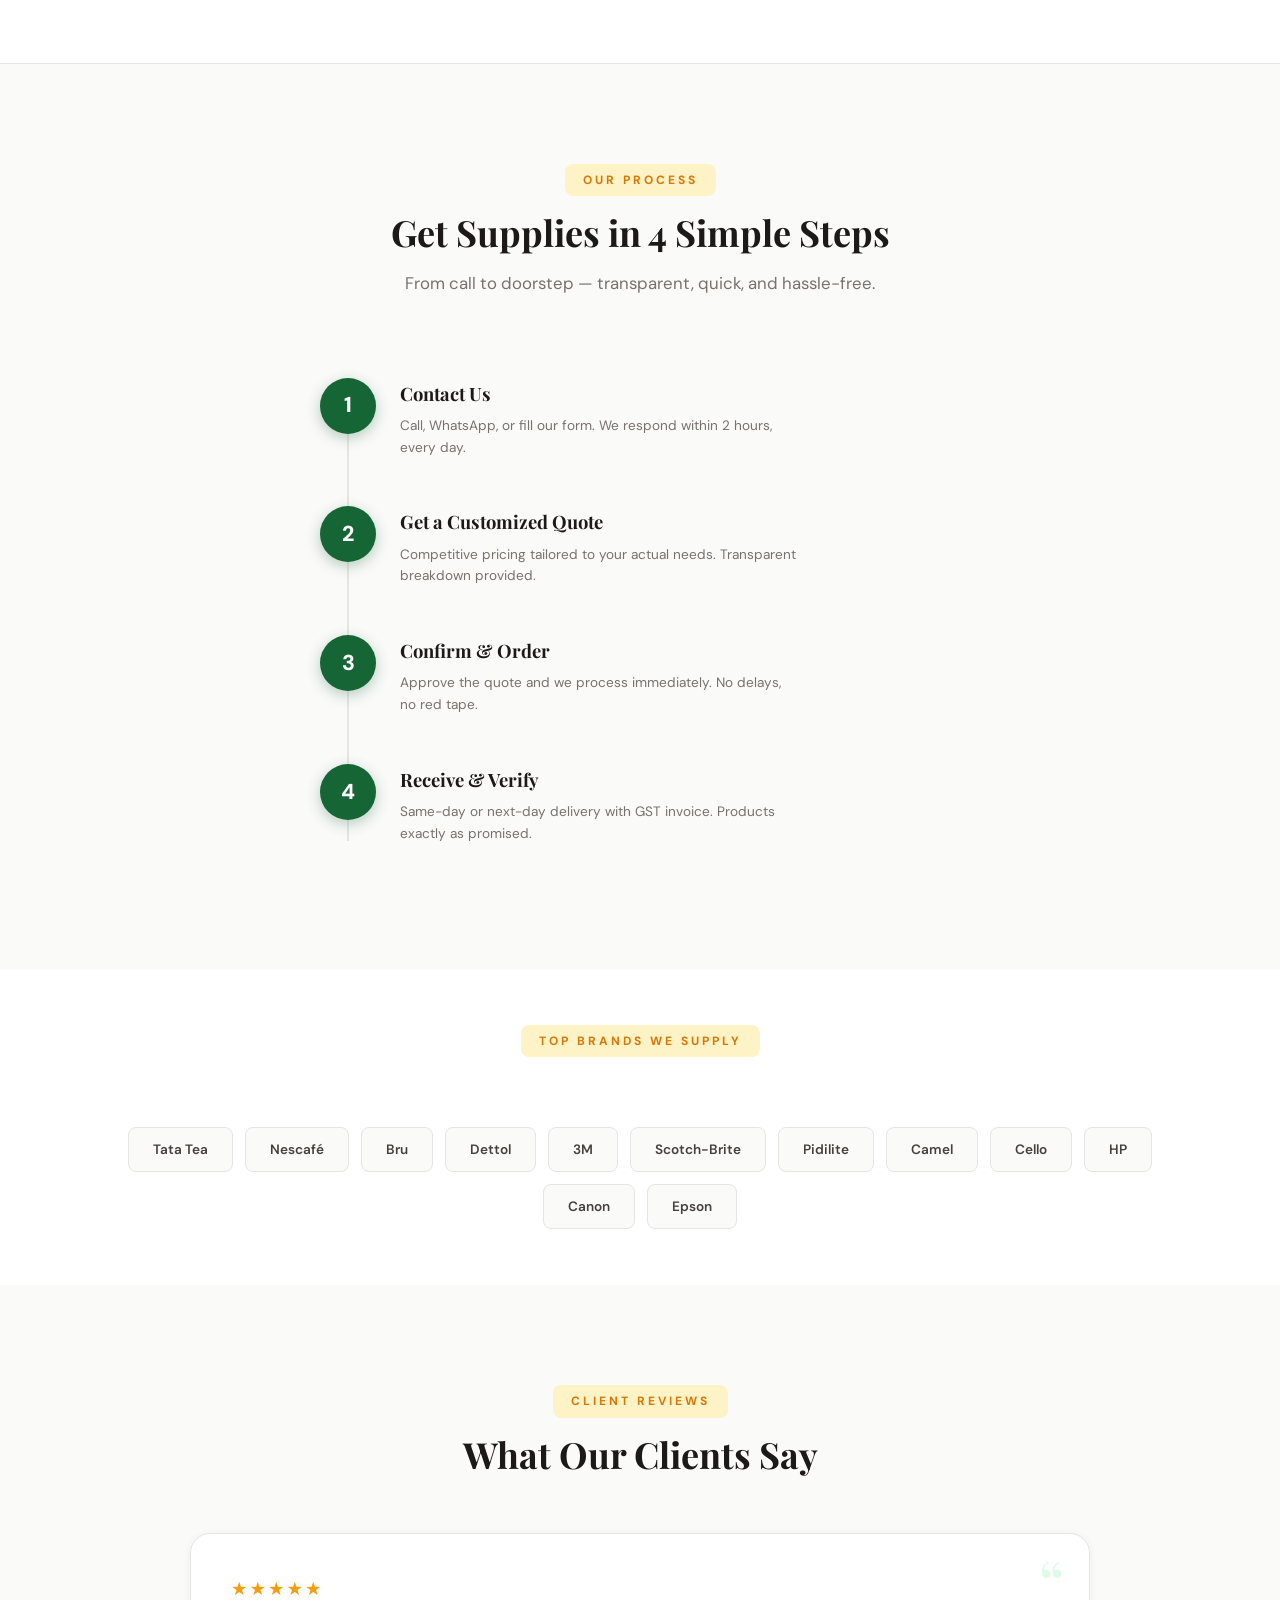
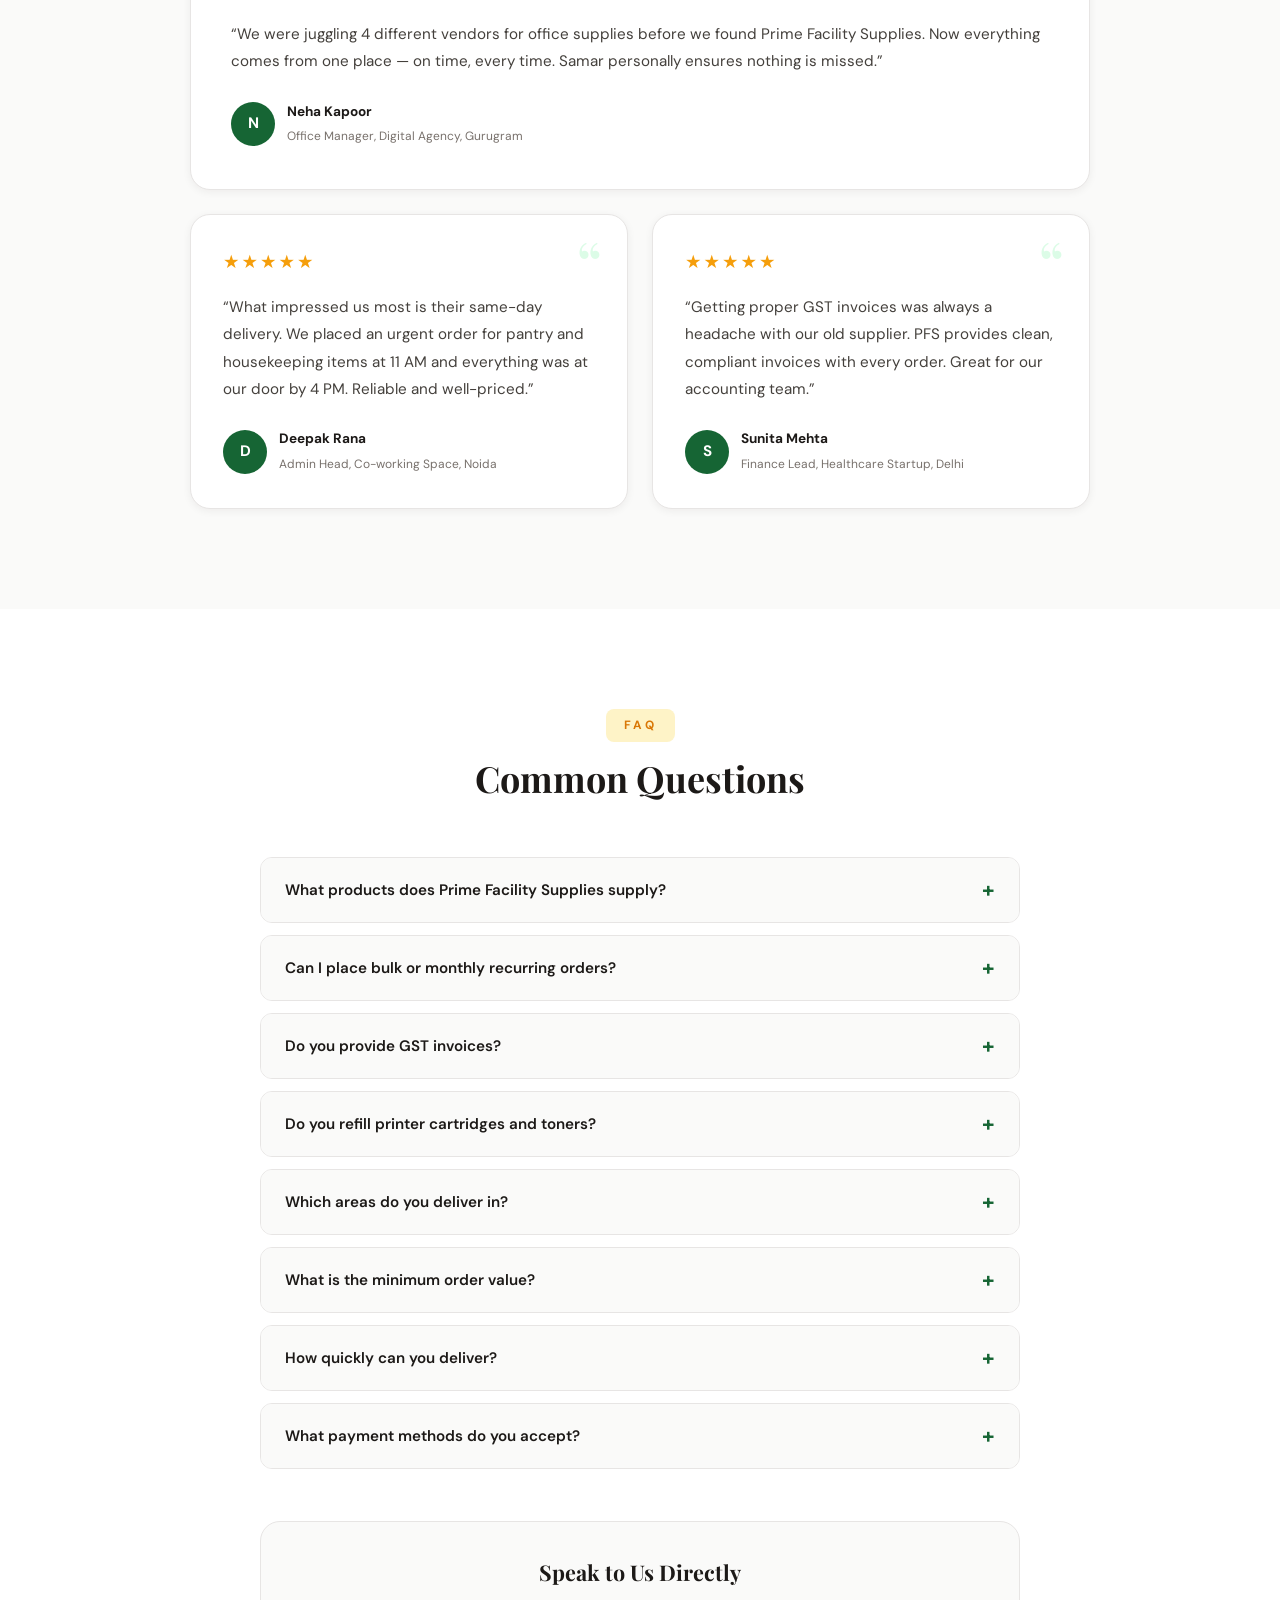
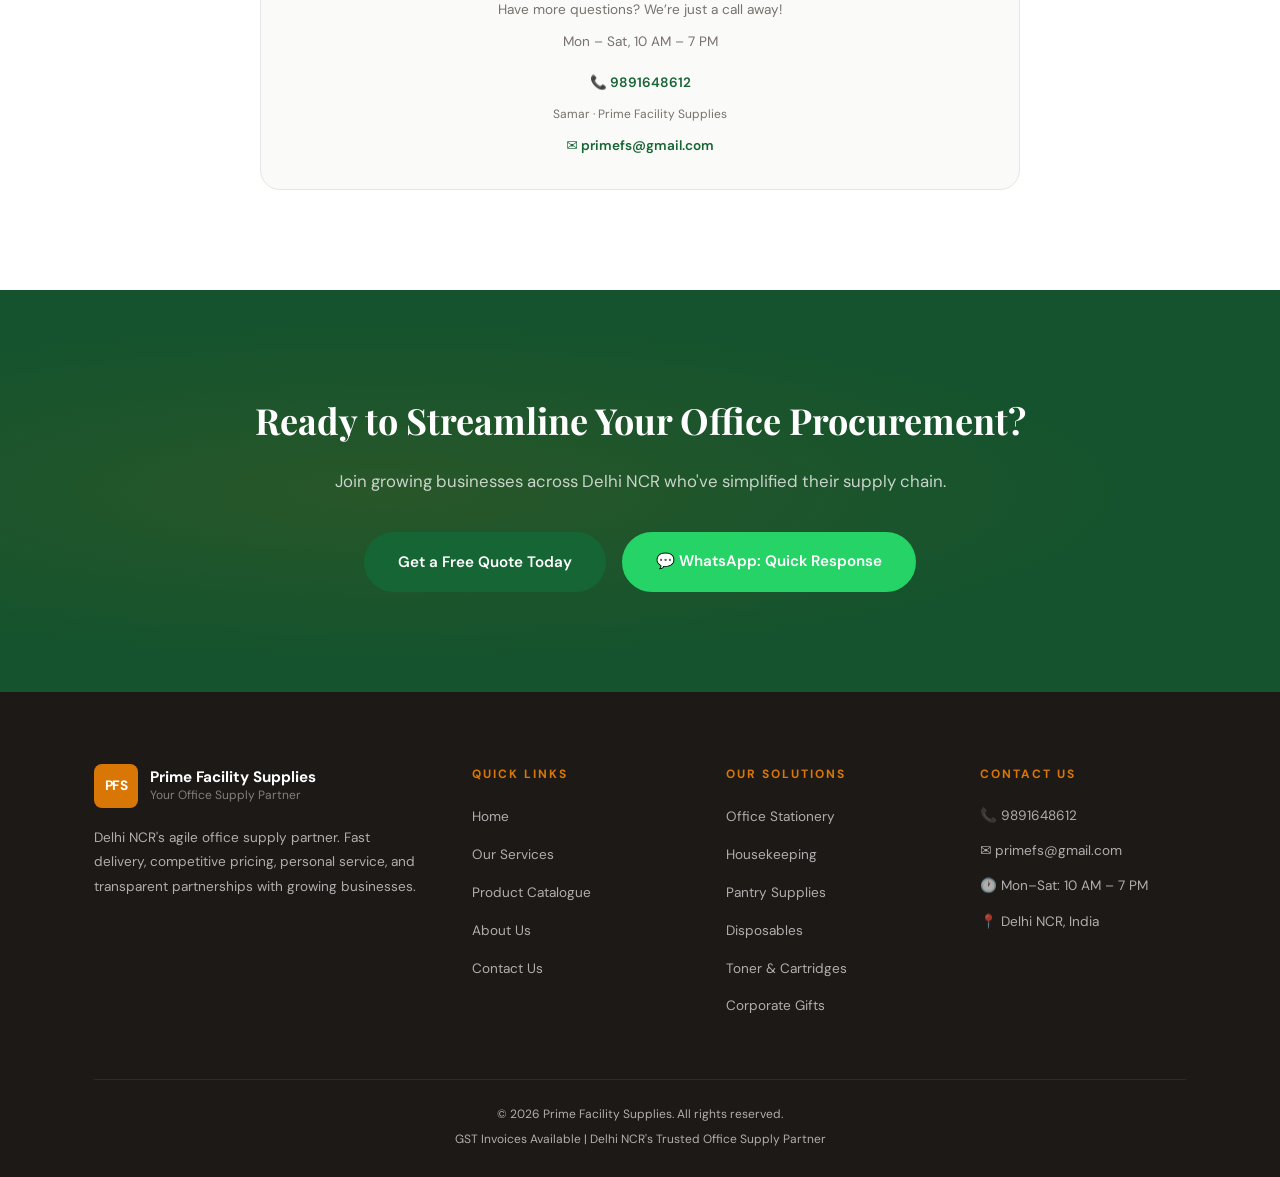
==== commit 26be9415: "Updated site design" ====
--- a/index.html
+++ b/index.html
@@ -1,13 +1,13 @@
-<!DOCTYPE html>
+﻿<!DOCTYPE html>
 <html lang="en">
 <head>
   <meta charset="UTF-8">
   <meta name="viewport" content="width=device-width, initial-scale=1.0">
-  <title>Prime Facility Supplies — Everything Your Office Needs</title>
-  <meta name="description" content="Delhi NCR's trusted office supply partner. 8000+ products, 15+ years of service, 350+ satisfied businesses. Stationery, Housekeeping, Pantry, Disposables, Toner & Cartridges, Corporate Gifts.">
+  <title>Prime Facility Supplies — Your Single-Source Office Supply Solution for Delhi NCR</title>
+  <meta name="description" content="Fast delivery, competitive pricing, personal service. Prime Facility Supplies is Delhi NCR's agile office supply partner. Office supplies, housekeeping, pantry, disposables, and corporate procurement support.">
   <link rel="preconnect" href="https://fonts.googleapis.com">
   <link rel="preconnect" href="https://fonts.gstatic.com" crossorigin>
-  <link href="https://fonts.googleapis.com/css2?family=Inter:wght@400;500;600;700;800;900&display=swap" rel="stylesheet">
+  <link href="https://fonts.googleapis.com/css2?family=DM+Sans:wght@400;500;600;700;800&family=Playfair+Display:wght@400;500;600;700;800&display=swap" rel="stylesheet">
   <link rel="stylesheet" href="css/style.css">
   <!-- Favicon -->
   <link rel="icon" href="assets/favicon.svg" type="image/svg+xml">
@@ -16,7 +16,7 @@
   <!-- ====== HEADER / NAVIGATION ====== -->
   <header class="header" id="header">
     <div class="container header__inner">
-      <a href="index" class="logo">
+      <a href="/" class="logo">
         <span class="logo__icon">PFS</span>
         <span class="logo__text">
           <strong>Prime Facility Supplies</strong>
@@ -25,7 +25,7 @@
       </a>
       <nav class="nav" id="nav">
         <ul class="nav__list">
-          <li><a href="index" class="nav__link active">Home</a></li>
+          <li><a href="/" class="nav__link active">Home</a></li>
           <li><a href="services" class="nav__link">Services</a></li>
           <li><a href="products" class="nav__link">Products</a></li>
           <li><a href="about" class="nav__link">About Us</a></li>
@@ -47,54 +47,79 @@
   <!-- ====== HERO SECTION ====== -->
   <section class="hero" id="hero">
     <div class="hero__bg-overlay"></div>
+    <div class="hero__orb hero__orb--1"></div>
+    <div class="hero__orb hero__orb--2"></div>
+    <div class="hero__orb hero__orb--3"></div>
     <div class="container hero__inner">
-      <div class="hero__content">
+      <div class="hero__left">
         <div class="hero__badge">
           <span class="hero__badge-dot"></span>
-          15+ Years Trusted in Delhi NCR
-        </div>
-        <h1 class="hero__title">Everything Your Office Needs &mdash; <span>One Trusted Partner.</span></h1>
+          Delhi NCR&rsquo;s Agile Office Supply Partner
+        </div>
+        <h1 class="hero__title">Everything Your <span class="hero__highlight">Workplace Needs</span> &mdash; Delivered Fast.</h1>
         <p class="hero__subtitle">
-          Stationery &middot; Housekeeping &middot; Pantry &middot; Disposables &middot; Toner &amp; Cartridges &middot; Corporate Gifts. 8000+ products, fast delivery, personal service &mdash; every time.
+          One vendor for stationery, housekeeping, pantry, disposables, cartridges &amp; corporate gifts. Same-day delivery, GST invoices, and a personal account manager &mdash; all at competitive prices.
         </p>
         <div class="hero__cta">
-          <button class="btn btn--light btn--lg" id="heroQuoteBtn">Request a Free Quote</button>
-          <a href="https://drive.google.com/file/d/1yCi_dJsbsmjfye-fBOBYK1sy9AF_Fnx6/view" target="_blank" rel="noopener" class="btn btn--outline-white btn--lg">📄 View Catalogue</a>
-        </div>
-        <div class="hero__categories">
-          <a href="products" class="hero__cat-chip">✏️ Stationery</a>
-          <a href="products" class="hero__cat-chip">🧹 Housekeeping</a>
-          <a href="products" class="hero__cat-chip">☕ Pantry</a>
-          <a href="products" class="hero__cat-chip">🖨️ Cartridges</a>
-          <a href="products" class="hero__cat-chip">🥤 Disposables</a>
-          <a href="products" class="hero__cat-chip">🏆 Corporate Gifts</a>
-        </div>
-      </div>
-      <div class="hero__panel">
-        <div class="hero__stats-grid">
-          <div class="hero__stat-card">
-            <strong>8000+</strong>
-            <span>Products</span>
-          </div>
-          <div class="hero__stat-card">
-            <strong>220+</strong>
-            <span>Clients</span>
-          </div>
-          <div class="hero__stat-card">
-            <strong>15+</strong>
-            <span>Years Exp.</span>
-          </div>
-          <div class="hero__stat-card">
-            <strong>350+</strong>
-            <span>MSME Clients</span>
-          </div>
-        </div>
-        <div class="hero__contact-bar">
-          <span>📞 Call Now: <a href="tel:9891648612">9891648612</a></span>
-          <span>Mon&ndash;Sat, 10 AM &ndash; 7 PM &middot; Samar</span>
-          <span aria-hidden="true">📦</span>
-        </div>
-      </div>
+          <button class="btn btn--accent btn--lg hero__cta-btn" id="heroQuoteBtn">
+            <span>Get a Free Quote</span>
+            <svg width="20" height="20" fill="none" stroke="currentColor" stroke-width="2" viewBox="0 0 24 24"><path d="M5 12h14M12 5l7 7-7 7"/></svg>
+          </button>
+          <a href="https://wa.me/919891648612" target="_blank" rel="noopener" class="btn btn--outline-white btn--lg hero__cta-btn">
+            <span>💬 WhatsApp Us</span>
+          </a>
+        </div>
+        <div class="hero__trust">
+          <div class="hero__trust-item">
+            <span class="hero__trust-icon">✓</span> Same-Day Delivery
+          </div>
+          <div class="hero__trust-item">
+            <span class="hero__trust-icon">✓</span> GST Invoices
+          </div>
+          <div class="hero__trust-item">
+            <span class="hero__trust-icon">✓</span> 5000+ Products
+          </div>
+        </div>
+      </div>
+      <div class="hero__right">
+        <div class="hero__card-stack">
+          <div class="hero__float-card hero__float-card--main">
+            <div class="hero__float-card-header">
+              <span class="hero__float-card-icon">📦</span>
+              <span>What We Supply</span>
+            </div>
+            <div class="hero__cat-grid">
+              <a href="products" class="hero__cat-chip">✏️ Stationery</a>
+              <a href="products" class="hero__cat-chip">🧹 Housekeeping</a>
+              <a href="products" class="hero__cat-chip">☕ Pantry</a>
+              <a href="products" class="hero__cat-chip">🖨️ Cartridges</a>
+              <a href="products" class="hero__cat-chip">🥤 Disposables</a>
+              <a href="products" class="hero__cat-chip">🏆 Corporate Gifts</a>
+            </div>
+          </div>
+          <div class="hero__float-card hero__float-card--stat">
+            <span class="hero__mini-stat-icon">⚡</span>
+            <div>
+              <strong>Same-Day</strong>
+              <small>Delivery Available</small>
+            </div>
+          </div>
+          <div class="hero__float-card hero__float-card--review">
+            <div class="hero__mini-stars">★★★★★</div>
+            <p>&ldquo;Everything from one place &mdash; on time, every time.&rdquo;</p>
+            <span class="hero__mini-author">&mdash; Neha K., Gurugram</span>
+          </div>
+          <div class="hero__float-card hero__float-card--contact">
+            <span>📞</span>
+            <a href="tel:9891648612">9891648612</a>
+            <small>Samar &middot; Mon&ndash;Sat</small>
+          </div>
+        </div>
+      </div>
+    </div>
+    <div class="hero__scroll-hint">
+      <span>Scroll to explore</span>
+      <div class="hero__scroll-arrow"></div>
     </div>
   </section>
 
@@ -110,9 +135,9 @@
   <section class="categories" id="categories">
     <div class="container">
       <div class="section-header">
-        <h2 class="section-title">Our Product Categories</h2>
-        <p class="section-subtitle">One partner for every office need &mdash; stationery to housekeeping, pantry to corporate gifts.</p>
-        <a href="products" class="btn btn--outline btn--sm">View All Products &rarr;</a>
+        <h2 class="section-title">What We Supply</h2>
+        <p class="section-subtitle">Complete workplace solutions &mdash; one partner, multiple categories, simplified procurement.</p>
+        <a href="products" class="btn btn--outline btn--sm">Explore All Products &rarr;</a>
       </div>
       <div class="categories__grid">
         <!-- Card 1: Stationery -->
@@ -189,9 +214,9 @@
   <section class="advantages" id="advantages">
     <div class="container">
       <div class="section-header">
-        <span class="section-label">WHY CHOOSE US</span>
-        <h2 class="section-title">The Prime Facility Supplies Advantage</h2>
-        <p class="section-subtitle">Modern offices trust us for quality, speed and complete office supply convenience.</p>
+        <span class="section-label">OUR STRENGTHS</span>
+        <h2 class="section-title">Why Growing Businesses Choose Us</h2>
+        <p class="section-subtitle">Fast, reliable, personal, and cost-effective &mdash; the agile alternative to traditional suppliers.</p>
       </div>
       <div class="advantages__grid">
         <div class="adv-card">
@@ -230,9 +255,14 @@
           <p class="adv-card__desc">Direct manufacturer relationships mean better pricing and bulk discounts.</p>
         </div>
         <div class="adv-card">
-          <span class="adv-card__icon">🤝</span>
-          <h3 class="adv-card__title">15+ Years Trusted</h3>
-          <p class="adv-card__desc">350+ MSME and corporate clients trust us with their monthly supply needs.</p>
+          <span class="adv-card__icon">🚀</span>
+          <h3 class="adv-card__title">Agile & Responsive</h3>
+          <p class="adv-card__desc">Quick decision-making, personal attention, and problem-solving at your fingertips every day.</p>
+        </div>
+        <div class="adv-card">
+          <span class="adv-card__icon">✅</span>
+          <h3 class="adv-card__title">Quality Guaranteed</h3>
+          <p class="adv-card__desc">Verified suppliers, authentic products, GST-compliant invoices, and full transparency.</p>
         </div>
       </div>
     </div>
@@ -243,20 +273,20 @@
     <div class="container">
       <div class="stats__grid">
         <div class="stat-item">
-          <span class="stat-item__number" data-target="8000">0</span><span class="stat-item__plus">+</span>
-          <span class="stat-item__label">PRODUCTS AVAILABLE</span>
+          <span class="stat-item__number" data-target="5000">0</span><span class="stat-item__plus">+</span>
+          <span class="stat-item__label">PRODUCTS IN CATALOG</span>
         </div>
         <div class="stat-item">
-          <span class="stat-item__number" data-target="350">0</span><span class="stat-item__plus">+</span>
-          <span class="stat-item__label">REGISTERED CLIENTS</span>
+          <span class="stat-item__number" data-target="6">0</span><span class="stat-item__plus"></span>
+          <span class="stat-item__label">CITIES IN DELHI NCR</span>
         </div>
         <div class="stat-item">
-          <span class="stat-item__number" data-target="15">0</span><span class="stat-item__plus">+</span>
-          <span class="stat-item__label">YEARS OF EXPERIENCE</span>
+          <span class="stat-item__number" data-target="100">0</span><span class="stat-item__plus">%</span>
+          <span class="stat-item__label">DELIVERY ON TIME</span>
         </div>
         <div class="stat-item">
-          <span class="stat-item__number" data-target="250">0</span><span class="stat-item__plus">+</span>
-          <span class="stat-item__label">MSME / SME CLIENTS</span>
+          <span class="stat-item__number" data-target="24">0</span><span class="stat-item__plus">/7</span>
+          <span class="stat-item__label">RESPONSIVE SUPPORT</span>
         </div>
       </div>
     </div>
@@ -266,30 +296,38 @@
   <section class="how-it-works" id="how-it-works">
     <div class="container">
       <div class="section-header">
-        <span class="section-label">HOW IT WORKS</span>
-        <h2 class="section-title">Simple 4-Step Process</h2>
-        <p class="section-subtitle">From first enquiry to delivery &mdash; quick, transparent and reliable.</p>
+        <span class="section-label">OUR PROCESS</span>
+        <h2 class="section-title">Get Supplies in 4 Simple Steps</h2>
+        <p class="section-subtitle">From call to doorstep &mdash; transparent, quick, and hassle-free.</p>
       </div>
       <div class="steps__grid">
         <div class="step-card">
           <div class="step-card__number">1</div>
-          <h4 class="step-card__title">Share Requirements</h4>
-          <p class="step-card__desc">Call, WhatsApp or fill our form. Tell us what you need &mdash; we respond same day.</p>
+          <div class="step-card__content">
+            <h4 class="step-card__title">Contact Us</h4>
+            <p class="step-card__desc">Call, WhatsApp, or fill our form. We respond within 2 hours, every day.</p>
+          </div>
         </div>
         <div class="step-card">
           <div class="step-card__number">2</div>
-          <h4 class="step-card__title">Receive a Quote</h4>
-          <p class="step-card__desc">Detailed, competitive price list customized for your office requirements.</p>
+          <div class="step-card__content">
+            <h4 class="step-card__title">Get a Customized Quote</h4>
+            <p class="step-card__desc">Competitive pricing tailored to your actual needs. Transparent breakdown provided.</p>
+          </div>
         </div>
         <div class="step-card">
           <div class="step-card__number">3</div>
-          <h4 class="step-card__title">Confirm Order</h4>
-          <p class="step-card__desc">Approve the quote and we process your order immediately &mdash; no delays.</p>
+          <div class="step-card__content">
+            <h4 class="step-card__title">Confirm & Order</h4>
+            <p class="step-card__desc">Approve the quote and we process immediately. No delays, no red tape.</p>
+          </div>
         </div>
         <div class="step-card">
           <div class="step-card__number">4</div>
-          <h4 class="step-card__title">Fast Delivery</h4>
-          <p class="step-card__desc">Products delivered on time with GST invoice and quality guarantee.</p>
+          <div class="step-card__content">
+            <h4 class="step-card__title">Receive & Verify</h4>
+            <p class="step-card__desc">Same-day or next-day delivery with GST invoice. Products exactly as promised.</p>
+          </div>
         </div>
       </div>
     </div>
@@ -329,34 +367,34 @@
       <div class="reviews__grid">
         <div class="review-card">
           <div class="review-card__stars">&#9733;&#9733;&#9733;&#9733;&#9733;</div>
-          <p class="review-card__text">&ldquo;Prime Facility Supplies has been our go-to supplier for 3 years. Reliable delivery, excellent range, very competitive pricing. Highly recommended!&rdquo;</p>
+          <p class="review-card__text">&ldquo;We were juggling 4 different vendors for office supplies before we found Prime Facility Supplies. Now everything comes from one place &mdash; on time, every time. Samar personally ensures nothing is missed.&rdquo;</p>
           <div class="review-card__author">
-            <div class="review-card__avatar">R</div>
+            <div class="review-card__avatar">N</div>
             <div>
-              <strong>Rahul Mehta</strong>
-              <span>Admin Manager, Tech Co., Gurugram</span>
+              <strong>Neha Kapoor</strong>
+              <span>Office Manager, Digital Agency, Gurugram</span>
             </div>
           </div>
         </div>
         <div class="review-card">
           <div class="review-card__stars">&#9733;&#9733;&#9733;&#9733;&#9733;</div>
-          <p class="review-card__text">&ldquo;We switched all procurement to Prime Facility Supplies. One vendor, one invoice, everything on time. Amazing service &mdash; couldn&rsquo;t be happier!&rdquo;</p>
+          <p class="review-card__text">&ldquo;What impressed us most is their same-day delivery. We placed an urgent order for pantry and housekeeping items at 11 AM and everything was at our door by 4 PM. Reliable and well-priced.&rdquo;</p>
           <div class="review-card__author">
-            <div class="review-card__avatar">P</div>
+            <div class="review-card__avatar">D</div>
             <div>
-              <strong>Priya Sharma</strong>
-              <span>Office Head, Manufacturing, Noida</span>
+              <strong>Deepak Rana</strong>
+              <span>Admin Head, Co-working Space, Noida</span>
             </div>
           </div>
         </div>
         <div class="review-card">
           <div class="review-card__stars">&#9733;&#9733;&#9733;&#9733;&#9733;</div>
-          <p class="review-card__text">&ldquo;Vikas sir is very responsive and professional. Monthly orders always fulfilled on time without any follow-ups. Best in Delhi NCR!&rdquo;</p>
+          <p class="review-card__text">&ldquo;Getting proper GST invoices was always a headache with our old supplier. PFS provides clean, compliant invoices with every order. Great for our accounting team.&rdquo;</p>
           <div class="review-card__author">
-            <div class="review-card__avatar">A</div>
+            <div class="review-card__avatar">S</div>
             <div>
-              <strong>Ankit Jain</strong>
-              <span>Purchase Manager, MSME, Delhi</span>
+              <strong>Sunita Mehta</strong>
+              <span>Finance Lead, Healthcare Startup, Delhi</span>
             </div>
           </div>
         </div>
@@ -379,7 +417,7 @@
               <span class="faq-item__toggle">+</span>
             </button>
             <div class="faq-item__answer">
-              <p>We supply 8000+ office essentials including stationery, housekeeping, pantry, disposables, printer cartridges, packaging and corporate gifts.</p>
+              <p>We supply 5000+ office essentials including stationery, housekeeping, pantry, disposables, printer cartridges, packaging and corporate gifts.</p>
             </div>
           </div>
           <div class="faq-item">
@@ -416,6 +454,33 @@
             </button>
             <div class="faq-item__answer">
               <p>We deliver across Delhi NCR including Delhi, Gurugram, Noida, Faridabad, and Ghaziabad. Same-day and next-day delivery available.</p>
+            </div>
+          </div>
+          <div class="faq-item">
+            <button class="faq-item__question" aria-expanded="false">
+              What is the minimum order value?
+              <span class="faq-item__toggle">+</span>
+            </button>
+            <div class="faq-item__answer">
+              <p>There is no strict minimum order value. However, for free delivery within Delhi NCR, we recommend a minimum order of &#8377;1,000. Smaller orders can be arranged with nominal delivery charges.</p>
+            </div>
+          </div>
+          <div class="faq-item">
+            <button class="faq-item__question" aria-expanded="false">
+              How quickly can you deliver?
+              <span class="faq-item__toggle">+</span>
+            </button>
+            <div class="faq-item__answer">
+              <p>We offer same-day delivery for orders placed before 12 PM and next-day delivery for all other orders within Delhi NCR. Urgent orders are handled on priority.</p>
+            </div>
+          </div>
+          <div class="faq-item">
+            <button class="faq-item__question" aria-expanded="false">
+              What payment methods do you accept?
+              <span class="faq-item__toggle">+</span>
+            </button>
+            <div class="faq-item__answer">
+              <p>We accept bank transfers (NEFT/RTGS/IMPS), UPI, cheques, and cash on delivery. Credit terms are available for regular corporate clients after initial orders.</p>
             </div>
           </div>
         </div>
@@ -436,12 +501,11 @@
   <!-- ====== CTA SECTION ====== -->
   <section class="cta" id="cta">
     <div class="container">
-      <h2 class="cta__title">Ready to Simplify Your Office Procurement?</h2>
-      <p class="cta__subtitle">Join 350+ businesses across Delhi NCR who trust Prime Facility Supplies.</p>
+      <h2 class="cta__title">Ready to Streamline Your Office Procurement?</h2>
+      <p class="cta__subtitle">Join growing businesses across Delhi NCR who've simplified their supply chain.</p>
       <div class="cta__buttons">
-        <button class="btn btn--primary btn--lg" id="ctaQuoteBtn">Get a Free Quote</button>
-        <a href="https://drive.google.com/file/d/1yCi_dJsbsmjfye-fBOBYK1sy9AF_Fnx6/view" target="_blank" rel="noopener" class="btn btn--outline-white btn--lg">Download Catalogue</a>
-        <a href="https://wa.me/919891648612" target="_blank" rel="noopener" class="btn btn--whatsapp btn--lg">💬 WhatsApp Us</a>
+        <button class="btn btn--primary btn--lg" id="ctaQuoteBtn">Get a Free Quote Today</button>
+        <a href="https://wa.me/919891648612" target="_blank" rel="noopener" class="btn btn--whatsapp btn--lg">💬 WhatsApp: Quick Response</a>
       </div>
     </div>
   </section>
@@ -458,12 +522,12 @@
               <small>Your Office Supply Partner</small>
             </span>
           </div>
-          <p>Delhi NCR's trusted office supply partner. 8000+ products, 15+ years of service, 350+ satisfied businesses.</p>
+          <p>Delhi NCR's agile office supply partner. Fast delivery, competitive pricing, personal service, and transparent partnerships with growing businesses.</p>
         </div>
         <div class="footer__links">
           <h5>QUICK LINKS</h5>
           <ul>
-            <li><a href="index">Home</a></li>
+            <li><a href="/">Home</a></li>
             <li><a href="services">Our Services</a></li>
             <li><a href="products">Product Catalogue</a></li>
             <li><a href="about">About Us</a></li>
--- a/css/style.css
+++ b/css/style.css
@@ -1,36 +1,40 @@
 /* ============================================================
-   Prime Facility Supplies — Complete Stylesheet
+   Prime Facility Supplies — Redesigned Stylesheet
+   New Design: Dark header, emerald green + amber gold palette,
+   serif headings, vertical timeline, centered hero, etc.
    ============================================================ */
 
 /* ---- CSS Custom Properties ---- */
 :root {
-  --clr-primary: #1a56db;
-  --clr-primary-dark: #1e40af;
-  --clr-primary-light: #dbeafe;
-  --clr-accent: #06b6d4;
-  --clr-accent-dark: #0e7490;
-  --clr-dark: #0f172a;
-  --clr-dark-2: #1e293b;
-  --clr-text: #334155;
-  --clr-text-light: #64748b;
+  --clr-primary: #166534;
+  --clr-primary-dark: #14532d;
+  --clr-primary-light: #dcfce7;
+  --clr-accent: #d97706;
+  --clr-accent-dark: #b45309;
+  --clr-accent-light: #fef3c7;
+  --clr-dark: #1c1917;
+  --clr-dark-2: #292524;
+  --clr-text: #44403c;
+  --clr-text-light: #78716c;
   --clr-white: #ffffff;
-  --clr-bg: #f8fafc;
-  --clr-bg-alt: #f1f5f9;
-  --clr-border: #e2e8f0;
+  --clr-bg: #fafaf9;
+  --clr-bg-alt: #f5f5f4;
+  --clr-border: #e7e5e4;
   --clr-success: #22c55e;
   --clr-whatsapp: #25d366;
-  --clr-star: #facc15;
-
-  --ff-body: 'Inter', system-ui, -apple-system, sans-serif;
+  --clr-star: #f59e0b;
+
+  --ff-heading: 'Playfair Display', Georgia, serif;
+  --ff-body: 'DM Sans', system-ui, -apple-system, sans-serif;
   --fs-xs: 0.75rem;
-  --fs-sm: 0.82rem;
-  --fs-base: 0.9rem;
-  --fs-md: 1rem;
-  --fs-lg: 1.12rem;
-  --fs-xl: 1.3rem;
-  --fs-2xl: 1.75rem;
-  --fs-3xl: 2.15rem;
-  --fs-4xl: 2.55rem;
+  --fs-sm: 0.85rem;
+  --fs-base: 0.95rem;
+  --fs-md: 1.05rem;
+  --fs-lg: 1.15rem;
+  --fs-xl: 1.35rem;
+  --fs-2xl: 1.8rem;
+  --fs-3xl: 2.25rem;
+  --fs-4xl: 2.75rem;
 
   --fw-regular: 400;
   --fw-medium: 500;
@@ -38,19 +42,19 @@
   --fw-bold: 700;
   --fw-extrabold: 800;
 
-  --radius-sm: 6px;
-  --radius-md: 10px;
-  --radius-lg: 16px;
-  --radius-xl: 24px;
+  --radius-sm: 8px;
+  --radius-md: 12px;
+  --radius-lg: 20px;
+  --radius-xl: 28px;
   --radius-full: 9999px;
 
-  --shadow-sm: 0 1px 3px rgba(0,0,0,0.08);
-  --shadow-md: 0 4px 12px rgba(0,0,0,0.1);
-  --shadow-lg: 0 10px 30px rgba(0,0,0,0.12);
-  --shadow-xl: 0 20px 50px rgba(0,0,0,0.15);
-
-  --transition: 0.3s ease;
-  --header-h: 72px;
+  --shadow-sm: 0 2px 8px rgba(28,25,23,0.06);
+  --shadow-md: 0 8px 24px rgba(28,25,23,0.08);
+  --shadow-lg: 0 16px 40px rgba(28,25,23,0.1);
+  --shadow-xl: 0 24px 60px rgba(28,25,23,0.14);
+
+  --transition: 0.3s cubic-bezier(0.4, 0, 0.2, 1);
+  --header-h: 76px;
 }
 
 /* ---- Reset ---- */
@@ -70,7 +74,7 @@
   font-size: var(--fs-base);
   color: var(--clr-text);
   background: var(--clr-white);
-  line-height: 1.6;
+  line-height: 1.7;
   -webkit-font-smoothing: antialiased;
   overflow-x: hidden;
 }
@@ -88,43 +92,45 @@
 
 /* ---- Utility ---- */
 .container {
-  max-width: 1200px;
+  max-width: 1140px;
   margin: 0 auto;
-  padding: 0 20px;
+  padding: 0 24px;
 }
 
 .hide-mobile { display: inline-flex; }
 
 .section-header {
   text-align: center;
-  margin-bottom: 48px;
+  margin-bottom: 56px;
 }
 
 .section-label {
   display: inline-block;
+  font-family: var(--ff-body);
   font-size: var(--fs-xs);
   font-weight: var(--fw-bold);
-  letter-spacing: 2px;
+  letter-spacing: 3px;
   text-transform: uppercase;
-  color: var(--clr-primary);
-  background: var(--clr-primary-light);
-  padding: 6px 16px;
-  border-radius: var(--radius-full);
-  margin-bottom: 12px;
+  color: var(--clr-accent);
+  background: var(--clr-accent-light);
+  padding: 6px 18px;
+  border-radius: var(--radius-sm);
+  margin-bottom: 14px;
 }
 
 .section-title {
+  font-family: var(--ff-heading);
   font-size: var(--fs-3xl);
-  font-weight: var(--fw-extrabold);
+  font-weight: var(--fw-bold);
   color: var(--clr-dark);
-  margin-bottom: 12px;
-  line-height: 1.2;
+  margin-bottom: 14px;
+  line-height: 1.25;
 }
 
 .section-subtitle {
   font-size: var(--fs-md);
   color: var(--clr-text-light);
-  max-width: 600px;
+  max-width: 580px;
   margin: 0 auto 20px;
 }
 
@@ -135,7 +141,7 @@
   justify-content: center;
   gap: 8px;
   font-weight: var(--fw-semibold);
-  border-radius: var(--radius-md);
+  border-radius: var(--radius-full);
   transition: all var(--transition);
   white-space: nowrap;
   cursor: pointer;
@@ -144,12 +150,12 @@
 
 .btn--sm {
   font-size: var(--fs-sm);
-  padding: 8px 18px;
+  padding: 10px 22px;
 }
 
 .btn--lg {
   font-size: var(--fs-base);
-  padding: 14px 28px;
+  padding: 15px 32px;
 }
 
 .btn--full { width: 100%; }
@@ -163,7 +169,7 @@
   background: var(--clr-primary-dark);
   border-color: var(--clr-primary-dark);
   transform: translateY(-2px);
-  box-shadow: var(--shadow-md);
+  box-shadow: 0 8px 20px rgba(22,101,52,0.25);
 }
 
 .btn--accent {
@@ -176,12 +182,12 @@
   background: var(--clr-accent-dark);
   border-color: var(--clr-accent-dark);
   transform: translateY(-2px);
-  box-shadow: var(--shadow-md);
+  box-shadow: 0 8px 20px rgba(217,119,6,0.25);
 }
 
 .btn--light {
   background: var(--clr-white);
-  color: var(--clr-primary-dark);
+  color: var(--clr-primary);
   border: 2px solid var(--clr-white);
 }
 
@@ -227,7 +233,7 @@
 .btn__icon { font-size: 1.1em; }
 
 /* ================================================================
-   HEADER
+   HEADER — Dark solid header
    ================================================================ */
 .header {
   position: fixed;
@@ -235,15 +241,13 @@
   left: 0;
   right: 0;
   z-index: 1000;
-  background: rgba(255,255,255,0.97);
-  backdrop-filter: blur(10px);
-  border-bottom: 1px solid var(--clr-border);
+  background: var(--clr-dark);
   height: var(--header-h);
   transition: box-shadow var(--transition);
 }
 
 .header.scrolled {
-  box-shadow: var(--shadow-md);
+  box-shadow: 0 4px 20px rgba(0,0,0,0.3);
 }
 
 .header__inner {
@@ -257,7 +261,7 @@
 .logo {
   display: flex;
   align-items: center;
-  gap: 10px;
+  gap: 12px;
   text-decoration: none;
 }
 
@@ -265,9 +269,9 @@
   display: flex;
   align-items: center;
   justify-content: center;
-  width: 42px;
-  height: 42px;
-  background: var(--clr-primary);
+  width: 44px;
+  height: 44px;
+  background: var(--clr-accent);
   color: var(--clr-white);
   font-size: var(--fs-sm);
   font-weight: var(--fw-extrabold);
@@ -278,60 +282,60 @@
 .logo__text {
   display: flex;
   flex-direction: column;
-  line-height: 1.2;
+  line-height: 1.3;
 }
 
 .logo__text strong {
   font-size: var(--fs-base);
-  color: var(--clr-dark);
+  color: var(--clr-white);
 }
 
 .logo__text small {
   font-size: var(--fs-xs);
-  color: var(--clr-text-light);
+  color: rgba(255,255,255,0.55);
   font-weight: var(--fw-regular);
 }
 
 /* Navigation */
 .nav__list {
   display: flex;
-  gap: 8px;
+  gap: 4px;
 }
 
 .nav__link {
   display: block;
-  padding: 8px 14px;
+  padding: 8px 16px;
   font-size: var(--fs-sm);
   font-weight: var(--fw-medium);
-  color: var(--clr-text);
-  border-radius: var(--radius-sm);
+  color: rgba(255,255,255,0.7);
+  border-radius: var(--radius-full);
   transition: all var(--transition);
 }
 
 .nav__link:hover,
 .nav__link.active {
-  color: var(--clr-primary);
-  background: var(--clr-primary-light);
+  color: var(--clr-white);
+  background: rgba(255,255,255,0.1);
 }
 
 .header__actions {
   display: flex;
   align-items: center;
-  gap: 10px;
+  gap: 12px;
 }
 
 .header__phone {
   display: inline-flex;
   align-items: center;
   gap: 6px;
-  color: #1e3a8a;
-  font-size: var(--fs-lg);
+  color: var(--clr-accent-light);
+  font-size: var(--fs-base);
   font-weight: var(--fw-bold);
 }
 
 .header__phone span {
-  color: #ec4899;
-  font-size: var(--fs-base);
+  color: var(--clr-accent);
+  font-size: var(--fs-sm);
 }
 
 /* Hamburger */
@@ -347,7 +351,7 @@
   display: block;
   width: 24px;
   height: 2px;
-  background: var(--clr-dark);
+  background: var(--clr-white);
   border-radius: 2px;
   transition: all var(--transition);
 }
@@ -363,15 +367,15 @@
 }
 
 /* ================================================================
-   HERO
+   HERO — Split layout with floating cards
    ================================================================ */
 .hero {
   position: relative;
-  min-height: 86vh;
-  display: flex;
-  align-items: center;
-  padding: calc(var(--header-h) + 36px) 0 32px;
-  background: linear-gradient(120deg, #1f3e9f 0%, #2346b6 55%, #2f56c9 100%);
+  min-height: 100vh;
+  display: flex;
+  align-items: center;
+  padding: calc(var(--header-h) + 40px) 0 80px;
+  background: var(--clr-dark);
   color: var(--clr-white);
   overflow: hidden;
 }
@@ -380,9 +384,53 @@
   position: absolute;
   inset: 0;
   background:
-    radial-gradient(circle at 86% 42%, rgba(255,255,255,0.12) 0%, rgba(255,255,255,0.03) 24%, transparent 45%),
-    radial-gradient(circle at 90% 54%, rgba(255,255,255,0.09) 0%, rgba(255,255,255,0.03) 30%, transparent 50%);
+    radial-gradient(ellipse at 10% 90%, rgba(22,101,52,0.3) 0%, transparent 45%),
+    radial-gradient(ellipse at 90% 10%, rgba(217,119,6,0.2) 0%, transparent 45%),
+    radial-gradient(ellipse at 50% 50%, rgba(255,255,255,0.015) 0%, transparent 70%);
   pointer-events: none;
+}
+
+/* Floating gradient orbs */
+.hero__orb {
+  position: absolute;
+  border-radius: 50%;
+  filter: blur(80px);
+  opacity: 0.5;
+  pointer-events: none;
+  animation: float-orb 8s ease-in-out infinite;
+}
+
+.hero__orb--1 {
+  width: 400px;
+  height: 400px;
+  background: rgba(22,101,52,0.4);
+  top: -100px;
+  left: -100px;
+  animation-delay: 0s;
+}
+
+.hero__orb--2 {
+  width: 300px;
+  height: 300px;
+  background: rgba(217,119,6,0.3);
+  bottom: -80px;
+  right: -60px;
+  animation-delay: -3s;
+}
+
+.hero__orb--3 {
+  width: 200px;
+  height: 200px;
+  background: rgba(22,101,52,0.25);
+  top: 40%;
+  right: 20%;
+  animation-delay: -5s;
+}
+
+@keyframes float-orb {
+  0%, 100% { transform: translate(0, 0) scale(1); }
+  33% { transform: translate(15px, -20px) scale(1.05); }
+  66% { transform: translate(-10px, 15px) scale(0.95); }
 }
 
 .hero__inner {
@@ -390,27 +438,31 @@
   z-index: 1;
   width: 100%;
   display: grid;
-  grid-template-columns: minmax(0, 1.15fr) minmax(0, 1fr);
-  gap: 40px;
-  align-items: center;
-}
-
-.hero__content {
-  max-width: 720px;
+  grid-template-columns: 1fr 1fr;
+  align-items: center;
+  gap: 60px;
+}
+
+/* LEFT COLUMN — Text content */
+.hero__left {
+  display: flex;
+  flex-direction: column;
+  align-items: flex-start;
 }
 
 .hero__badge {
   display: inline-flex;
   align-items: center;
   gap: 10px;
-  background: rgba(255,255,255,0.14);
-  backdrop-filter: blur(6px);
-  border: 1px solid rgba(255,255,255,0.22);
-  padding: 8px 16px;
+  background: rgba(217,119,6,0.12);
+  border: 1px solid rgba(217,119,6,0.3);
+  padding: 8px 18px;
   border-radius: var(--radius-full);
   font-size: var(--fs-sm);
   font-weight: var(--fw-semibold);
   margin-bottom: 28px;
+  color: var(--clr-accent-light);
+  backdrop-filter: blur(8px);
 }
 
 .hero__badge-dot {
@@ -418,128 +470,297 @@
   height: 8px;
   border-radius: 50%;
   background: var(--clr-accent);
+  animation: pulse-dot 2s infinite;
+}
+
+@keyframes pulse-dot {
+  0%, 100% { opacity: 1; transform: scale(1); }
+  50% { opacity: 0.4; transform: scale(0.8); }
 }
 
 .hero__title {
-  font-size: clamp(1.95rem, 4.1vw, 3.5rem);
+  font-family: var(--ff-heading);
+  font-size: clamp(2.4rem, 4.5vw, 3.8rem);
   font-weight: var(--fw-extrabold);
-  line-height: 1.08;
+  line-height: 1.1;
   margin-bottom: 22px;
   letter-spacing: -0.02em;
 }
 
-.hero__title span {
+.hero__highlight {
+  position: relative;
   color: var(--clr-accent);
+  display: inline-block;
+}
+
+.hero__highlight::after {
+  content: '';
+  position: absolute;
+  bottom: 2px;
+  left: 0;
+  right: 0;
+  height: 6px;
+  background: rgba(217,119,6,0.3);
+  border-radius: 3px;
+  z-index: -1;
 }
 
 .hero__subtitle {
-  font-size: var(--fs-base);
-  color: rgba(255,255,255,0.82);
-  max-width: 640px;
-  margin-bottom: 30px;
-  line-height: 1.55;
+  font-size: var(--fs-md);
+  color: rgba(255,255,255,0.7);
+  max-width: 520px;
+  margin-bottom: 32px;
+  line-height: 1.8;
 }
 
 .hero__cta {
   display: flex;
   flex-wrap: wrap;
   gap: 14px;
-  margin-bottom: 34px;
-}
-
-.hero__categories {
+  margin-bottom: 36px;
+}
+
+.hero__cta-btn {
+  display: inline-flex;
+  align-items: center;
+  gap: 8px;
+}
+
+.hero__cta-btn svg {
+  transition: transform var(--transition);
+}
+
+.hero__cta-btn:hover svg {
+  transform: translateX(4px);
+}
+
+/* Trust indicators */
+.hero__trust {
   display: flex;
   flex-wrap: wrap;
+  gap: 20px;
+}
+
+.hero__trust-item {
+  display: flex;
+  align-items: center;
+  gap: 6px;
+  font-size: var(--fs-sm);
+  color: rgba(255,255,255,0.6);
+  font-weight: var(--fw-medium);
+}
+
+.hero__trust-icon {
+  display: inline-flex;
+  align-items: center;
+  justify-content: center;
+  width: 20px;
+  height: 20px;
+  border-radius: 50%;
+  background: var(--clr-primary);
+  color: #fff;
+  font-size: 11px;
+  font-weight: var(--fw-bold);
+}
+
+/* RIGHT COLUMN — Floating cards */
+.hero__right {
+  position: relative;
+  display: flex;
+  justify-content: center;
+  align-items: center;
+  min-height: 480px;
+}
+
+.hero__card-stack {
+  position: relative;
+  width: 100%;
+  max-width: 420px;
+  height: 480px;
+}
+
+.hero__float-card {
+  position: absolute;
+  border-radius: var(--radius-md);
+  background: rgba(255,255,255,0.06);
+  border: 1px solid rgba(255,255,255,0.12);
+  backdrop-filter: blur(20px);
+  padding: 20px;
+  animation: float-card 6s ease-in-out infinite;
+}
+
+.hero__float-card--main {
+  top: 40px;
+  left: 0;
+  right: 0;
+  animation-delay: 0s;
+}
+
+.hero__float-card-header {
+  display: flex;
+  align-items: center;
   gap: 10px;
-  margin-bottom: 0;
+  margin-bottom: 16px;
+  font-weight: var(--fw-semibold);
+  font-size: var(--fs-sm);
+  color: rgba(255,255,255,0.8);
+}
+
+.hero__float-card-icon {
+  font-size: 1.2rem;
+}
+
+.hero__cat-grid {
+  display: grid;
+  grid-template-columns: 1fr 1fr;
+  gap: 8px;
 }
 
 .hero__cat-chip {
   display: inline-flex;
   align-items: center;
-  gap: 4px;
-  padding: 7px 14px;
-  background: rgba(255,255,255,0.12);
-  border: 1px solid rgba(255,255,255,0.2);
-  border-radius: var(--radius-full);
-  font-size: var(--fs-sm);
+  justify-content: center;
+  gap: 6px;
+  padding: 10px 14px;
+  background: rgba(255,255,255,0.06);
+  border: 1px solid rgba(255,255,255,0.1);
+  border-radius: var(--radius-sm);
+  font-size: var(--fs-xs);
   font-weight: var(--fw-medium);
-  color: var(--clr-white);
+  color: rgba(255,255,255,0.85);
   transition: all var(--transition);
+  text-align: center;
 }
 
 .hero__cat-chip:hover {
-  background: rgba(255,255,255,0.2);
+  background: rgba(217,119,6,0.15);
+  border-color: rgba(217,119,6,0.4);
   transform: translateY(-2px);
-}
-
-.hero__panel {
+  color: var(--clr-accent-light);
+}
+
+.hero__float-card--stat {
+  top: -10px;
+  right: -10px;
+  display: flex;
+  align-items: center;
+  gap: 12px;
+  padding: 14px 20px;
+  background: rgba(22,101,52,0.25);
+  border-color: rgba(22,101,52,0.4);
+  animation-delay: -2s;
+}
+
+.hero__mini-stat-icon {
+  font-size: 1.4rem;
+}
+
+.hero__float-card--stat strong {
+  display: block;
+  font-size: var(--fs-sm);
+  color: #fff;
+}
+
+.hero__float-card--stat small {
+  font-size: var(--fs-xs);
+  color: rgba(255,255,255,0.6);
+}
+
+.hero__float-card--review {
+  bottom: 60px;
+  left: -20px;
+  max-width: 260px;
+  padding: 16px;
+  animation-delay: -4s;
+}
+
+.hero__mini-stars {
+  color: var(--clr-star);
+  font-size: var(--fs-sm);
+  margin-bottom: 8px;
+}
+
+.hero__float-card--review p {
+  font-size: var(--fs-xs);
+  color: rgba(255,255,255,0.75);
+  line-height: 1.5;
+  font-style: italic;
+  margin-bottom: 6px;
+}
+
+.hero__mini-author {
+  font-size: 0.7rem;
+  color: rgba(255,255,255,0.5);
+  font-weight: var(--fw-medium);
+}
+
+.hero__float-card--contact {
+  bottom: 20px;
+  right: 10px;
+  display: flex;
+  align-items: center;
+  gap: 10px;
+  padding: 12px 18px;
+  background: rgba(217,119,6,0.15);
+  border-color: rgba(217,119,6,0.35);
+  animation-delay: -1s;
+}
+
+.hero__float-card--contact a {
+  font-weight: var(--fw-bold);
+  color: var(--clr-accent-light);
+  font-size: var(--fs-sm);
+}
+
+.hero__float-card--contact small {
+  font-size: var(--fs-xs);
+  color: rgba(255,255,255,0.5);
+}
+
+@keyframes float-card {
+  0%, 100% { transform: translateY(0); }
+  50% { transform: translateY(-8px); }
+}
+
+/* Scroll hint */
+.hero__scroll-hint {
+  position: absolute;
+  bottom: 30px;
+  left: 50%;
+  transform: translateX(-50%);
   display: flex;
   flex-direction: column;
-  justify-content: flex-end;
-  gap: 16px;
-}
-
-.hero__stats-grid {
-  display: grid;
-  grid-template-columns: repeat(2, minmax(0, 1fr));
-  gap: 14px;
-}
-
-.hero__stat-card {
-  border-radius: 16px;
-  background: linear-gradient(180deg, rgba(255,255,255,0.15) 0%, rgba(255,255,255,0.11) 100%);
-  border: 1px solid rgba(255,255,255,0.14);
-  box-shadow: inset 0 1px 0 rgba(255,255,255,0.15);
-  min-height: 108px;
-  display: flex;
-  flex-direction: column;
-  justify-content: center;
-  align-items: center;
-  text-align: center;
-}
-
-.hero__stat-card strong {
-  font-size: clamp(1.7rem, 2.3vw, 2.5rem);
-  line-height: 1;
-  font-weight: var(--fw-extrabold);
-  letter-spacing: -0.01em;
-}
-
-.hero__stat-card span {
-  margin-top: 6px;
-  font-size: var(--fs-lg);
-  color: rgba(255,255,255,0.75);
-  font-weight: var(--fw-semibold);
-}
-
-.hero__contact-bar {
-  padding: 16px 24px;
-  background: var(--clr-accent-dark);
-  border: 1px solid rgba(255,255,255,0.15);
-  border-radius: var(--radius-md);
-  display: flex;
-  justify-content: space-between;
-  align-items: center;
-  flex-wrap: wrap;
-  gap: 8px 16px;
-  font-size: var(--fs-sm);
-  font-weight: var(--fw-semibold);
-  box-shadow: 0 16px 30px rgba(0,0,0,0.2);
-}
-
-.hero__contact-bar a {
-  color: var(--clr-white);
-  font-weight: var(--fw-bold);
+  align-items: center;
+  gap: 8px;
+  color: rgba(255,255,255,0.4);
+  font-size: var(--fs-xs);
+  font-weight: var(--fw-medium);
+  letter-spacing: 0.05em;
+  text-transform: uppercase;
+  z-index: 2;
+}
+
+.hero__scroll-arrow {
+  width: 20px;
+  height: 20px;
+  border-right: 2px solid rgba(255,255,255,0.4);
+  border-bottom: 2px solid rgba(255,255,255,0.4);
+  transform: rotate(45deg);
+  animation: scroll-bounce 2s ease-in-out infinite;
+}
+
+@keyframes scroll-bounce {
+  0%, 100% { transform: rotate(45deg) translate(0, 0); opacity: 0.4; }
+  50% { transform: rotate(45deg) translate(4px, 4px); opacity: 1; }
 }
 
 /* ================================================================
-   MARQUEE
+   MARQUEE — Green background strip
    ================================================================ */
 .marquee {
-  background: var(--clr-dark);
+  background: var(--clr-primary);
   color: var(--clr-white);
-  padding: 14px 0;
+  padding: 16px 0;
   overflow: hidden;
   white-space: nowrap;
   position: relative;
@@ -547,15 +768,15 @@
 
 .marquee__track {
   display: inline-flex;
-  animation: marquee 30s linear infinite;
+  animation: marquee 35s linear infinite;
 }
 
 .marquee__track span {
   font-size: var(--fs-sm);
   font-weight: var(--fw-semibold);
-  letter-spacing: 2px;
+  letter-spacing: 2.5px;
   text-transform: uppercase;
-  padding-right: 20px;
+  padding-right: 24px;
 }
 
 @keyframes marquee {
@@ -564,908 +785,17 @@
 }
 
 /* ================================================================
-   ABOUT
-   ================================================================ */
-.about {
-  background: var(--clr-white);
-}
-
-.about__hero {
-  background: #e9eff8;
-  border-top: 1px solid #d8e2f0;
-  border-bottom: 1px solid #d8e2f0;
-  padding: 72px 0 78px;
-}
-
-.about__breadcrumb {
-  font-size: var(--fs-xl);
-  color: #1e293b;
-  margin-bottom: 22px;
-}
-
-.about__breadcrumb a {
-  color: var(--clr-primary);
-  font-weight: var(--fw-semibold);
-}
-
-.about__breadcrumb span {
-  color: #64748b;
-  margin: 0 6px;
-}
-
-.about__title {
-  font-size: clamp(2.25rem, 5.5vw, 4rem);
-  color: #1e3a8a;
-  line-height: 1.05;
-  letter-spacing: -0.02em;
-  margin-bottom: 16px;
-}
-
-.about__intro {
-  font-size: clamp(1.2rem, 2vw, 2.05rem);
-  line-height: 1.45;
-  color: #334155;
-  max-width: 980px;
-}
-
-.about__content {
-  padding: 100px 20px 84px;
-  display: grid;
-  grid-template-columns: minmax(0, 1.05fr) minmax(0, 1fr);
-  gap: 64px;
-  align-items: center;
-}
-
-.about__glance-card {
-  background: #26439a;
-  border-radius: 24px;
-  padding: 40px;
-  color: var(--clr-white);
-  box-shadow: 0 24px 48px rgba(17, 41, 107, 0.25);
-}
-
-.about__eyebrow {
-  font-size: 1.95rem;
-  letter-spacing: 3px;
-  font-weight: var(--fw-semibold);
-  color: rgba(255,255,255,0.65);
-  margin-bottom: 28px;
-}
-
-.about__glance-grid {
-  display: grid;
-  grid-template-columns: repeat(2, minmax(0, 1fr));
-  gap: 16px;
-}
-
-.about__glance-stat {
-  border-radius: 18px;
-  background: rgba(255,255,255,0.12);
-  border: 1px solid rgba(255,255,255,0.14);
-  min-height: 150px;
-  display: flex;
-  flex-direction: column;
-  justify-content: center;
-  align-items: center;
-  text-align: center;
-  padding: 18px;
-}
-
-.about__glance-stat strong {
-  font-size: clamp(2rem, 3.5vw, 3.6rem);
-  line-height: 1;
-  margin-bottom: 8px;
-}
-
-.about__glance-stat span {
-  font-size: var(--fs-lg);
-  color: rgba(255,255,255,0.85);
-  font-weight: var(--fw-medium);
-}
-
-.about__story-chip {
-  display: inline-flex;
-  align-items: center;
-  padding: 8px 20px;
-  border-radius: var(--radius-full);
-  background: #f4ede5;
-  color: var(--clr-accent-dark);
-  font-size: var(--fs-base);
-  font-weight: var(--fw-semibold);
-  letter-spacing: 3px;
-}
-
-.about__story-title {
-  margin-top: 22px;
-  font-size: clamp(2rem, 4vw, 4rem);
-  line-height: 1.08;
-  letter-spacing: -0.02em;
-  color: #1e293b;
-}
-
-.about__story-text {
-  margin-top: 16px;
-  font-size: clamp(1.05rem, 1.6vw, 1.5rem);
-  color: #334155;
-  line-height: 1.6;
-}
-
-.about__story-points {
-  margin-top: 18px;
-  display: grid;
-  gap: 10px;
-}
-
-.about__story-points li {
-  position: relative;
-  padding-left: 20px;
-  color: #475569;
-  font-size: clamp(0.95rem, 1.25vw, 1.2rem);
-}
-
-.about__story-points li::before {
-  content: '';
-  position: absolute;
-  left: 0;
-  top: 0.6em;
-  width: 8px;
-  height: 8px;
-  border-radius: 50%;
-  background: var(--clr-accent);
-}
-
-/* ================================================================
-   INNER PAGES
-   ================================================================ */
-.page-hero {
-  padding: calc(var(--header-h) + 56px) 0 56px;
-  background: linear-gradient(135deg, #eef4ff 0%, #f8fbff 100%);
-  border-bottom: 1px solid var(--clr-border);
-}
-
-.page-hero__breadcrumb {
-  display: inline-flex;
-  gap: 8px;
-  align-items: center;
-  font-size: var(--fs-sm);
-  color: var(--clr-text-light);
-  margin-bottom: 16px;
-}
-
-.page-hero__breadcrumb a {
-  color: var(--clr-primary);
-  font-weight: var(--fw-semibold);
-}
-
-.page-hero__title {
-  font-size: clamp(2rem, 4vw, 3.5rem);
-  line-height: 1.08;
-  color: #1e3a8a;
-  letter-spacing: -0.02em;
-  margin-bottom: 14px;
-}
-
-.page-hero__text {
-  max-width: 760px;
-  font-size: var(--fs-md);
-  color: var(--clr-text);
-}
-
-.page-section {
-  padding: 72px 0;
-  background: var(--clr-white);
-}
-
-.page-grid {
-  display: grid;
-  grid-template-columns: 1.05fr 0.95fr;
-  gap: 28px;
-  align-items: start;
-}
-
-.page-card {
-  background: var(--clr-white);
-  border: 1px solid var(--clr-border);
-  border-radius: 22px;
-  padding: 30px;
-  box-shadow: var(--shadow-sm);
-}
-
-.page-card--accent {
-  background: linear-gradient(160deg, #24429b 0%, #2f56c9 100%);
-  color: var(--clr-white);
-  border-color: transparent;
-  box-shadow: 0 24px 48px rgba(36, 66, 155, 0.24);
-}
-
-.page-card__eyebrow {
-  display: inline-block;
-  font-size: var(--fs-xs);
-  font-weight: var(--fw-bold);
-  letter-spacing: 2px;
-  color: var(--clr-primary);
-  background: var(--clr-primary-light);
-  padding: 6px 14px;
-  border-radius: var(--radius-full);
-  margin-bottom: 16px;
-}
-
-.page-card--accent .page-card__eyebrow {
-  background: rgba(255,255,255,0.12);
-  color: rgba(255,255,255,0.88);
-}
-
-.page-card__title {
-  font-size: var(--fs-2xl);
-  line-height: 1.18;
-  margin-bottom: 12px;
-  color: var(--clr-dark);
-}
-
-.page-card--accent .page-card__title {
-  color: var(--clr-white);
-}
-
-.page-card__text {
-  font-size: var(--fs-base);
-  color: var(--clr-text-light);
-  margin-bottom: 18px;
-}
-
-.page-card--accent .page-card__text {
-  color: rgba(255,255,255,0.8);
-}
-
-.page-list {
-  display: grid;
-  gap: 12px;
-}
-
-.page-list li {
-  position: relative;
-  padding-left: 20px;
-  color: inherit;
-}
-
-.page-list li::before {
-  content: '';
-  position: absolute;
-  left: 0;
-  top: 0.68em;
-  width: 8px;
-  height: 8px;
-  border-radius: 50%;
-  background: var(--clr-accent);
-}
-
-.page-card--accent .page-list li::before {
-  background: rgba(255,255,255,0.88);
-}
-
-.page-chip-grid {
-  display: flex;
-  flex-wrap: wrap;
-  gap: 10px;
-}
-
-.page-chip {
-  padding: 10px 14px;
-  border-radius: var(--radius-full);
-  background: var(--clr-bg);
-  border: 1px solid var(--clr-border);
-  font-size: var(--fs-sm);
-  font-weight: var(--fw-semibold);
-  color: var(--clr-text);
-}
-
-.page-actions {
-  display: flex;
-  flex-wrap: wrap;
-  gap: 12px;
-  margin-top: 26px;
-}
-
-/* ================================================================
-   SERVICES SHOWCASE PAGE
-   ================================================================ */
-.services-showcase {
-  padding: 72px 0;
-  background: var(--clr-bg);
-}
-
-.services-list {
-  display: grid;
-  gap: 28px;
-}
-
-.svc-item {
-  display: grid;
-  grid-template-columns: minmax(0, 1fr) minmax(0, 1.15fr);
-  gap: 26px;
-  background: var(--clr-white);
-  border: 1px solid var(--clr-border);
-  border-radius: 22px;
-  padding: 24px;
-  box-shadow: var(--shadow-sm);
-}
-
-.svc-item.rev {
-  grid-template-columns: minmax(0, 1.15fr) minmax(0, 1fr);
-}
-
-.svc-item.rev .svc-img-wrap {
-  order: 2;
-}
-
-.svc-item.rev .svc-info {
-  order: 1;
-}
-
-.svc-img-wrap {
-  border-radius: 16px;
-  overflow: hidden;
-  border: 1px solid var(--clr-border);
-  min-height: 260px;
-  background: linear-gradient(135deg, #edf3ff 0%, #f8fbff 100%);
-}
-
-.svc-img-wrap img {
-  width: 100%;
-  height: 100%;
-  object-fit: cover;
-  display: block;
-}
-
-.svc-info {
-  display: flex;
-  flex-direction: column;
-  gap: 12px;
-}
-
-.sec-lbl {
-  display: inline-flex;
-  align-self: flex-start;
-  padding: 6px 14px;
-  border-radius: var(--radius-full);
-  background: var(--clr-primary-light);
-  color: var(--clr-primary);
-  font-size: var(--fs-xs);
-  font-weight: var(--fw-bold);
-  letter-spacing: 1.5px;
-  text-transform: uppercase;
-}
-
-.svc-info h3 {
-  font-size: var(--fs-2xl);
-  line-height: 1.18;
-  color: var(--clr-dark);
-}
-
-.svc-info p {
-  font-size: var(--fs-base);
-  color: var(--clr-text-light);
-  line-height: 1.6;
-}
-
-.svc-items {
-  margin-top: 6px;
-  display: grid;
-  grid-template-columns: repeat(2, minmax(0, 1fr));
-  gap: 10px 14px;
-}
-
-.svc-i {
-  display: flex;
-  align-items: flex-start;
-  gap: 8px;
-  font-size: var(--fs-sm);
-  color: var(--clr-text);
-  line-height: 1.45;
-}
-
-.svc-chk {
-  flex-shrink: 0;
-  width: 18px;
-  height: 18px;
-  border-radius: 50%;
-  background: #dcfce7;
-  color: #15803d;
-  display: inline-flex;
-  align-items: center;
-  justify-content: center;
-  font-size: 0.72rem;
-  font-weight: var(--fw-bold);
-  margin-top: 2px;
-}
-
-.svc-info .btn {
-  margin-top: 8px;
-  align-self: flex-start;
-}
-
-.cta-banner {
-  padding: 76px 0;
-  background: linear-gradient(135deg, #1e3a8a 0%, #2563eb 55%, #0ea5e9 100%);
-  color: var(--clr-white);
-  text-align: center;
-}
-
-.cta-banner h2 {
-  font-size: var(--fs-3xl);
-  line-height: 1.16;
-  margin-bottom: 12px;
-}
-
-.cta-banner p {
-  font-size: var(--fs-md);
-  opacity: 0.88;
-  max-width: 680px;
-  margin: 0 auto 26px;
-}
-
-.cta-btns {
-  display: flex;
-  flex-wrap: wrap;
-  justify-content: center;
-  gap: 14px;
-}
-
-/* ================================================================
-   PRODUCT CATALOGUE PAGE
-   ================================================================ */
-.catalogue-page {
-  padding: 72px 0;
-  background: var(--clr-bg);
-}
-
-/* ================================================================
-   ABOUT PAGE SECTIONS
-   ================================================================ */
-.sec {
-  padding: 72px 0;
-}
-
-.sec-bg {
-  background: var(--clr-bg);
-}
-
-.about-grid {
-  display: grid;
-  grid-template-columns: minmax(0, 0.95fr) minmax(0, 1.15fr);
-  gap: 28px;
-  align-items: start;
-}
-
-.about-blue-box {
-  background: linear-gradient(160deg, #24429b 0%, #2f56c9 100%);
-  color: var(--clr-white);
-  border-radius: 20px;
-  padding: 26px;
-  box-shadow: 0 20px 40px rgba(36, 66, 155, 0.22);
-}
-
-.about-glance-label {
-  font-size: var(--fs-xs);
-  font-weight: var(--fw-bold);
-  letter-spacing: 2px;
-  text-transform: uppercase;
-  opacity: 0.8;
-  margin-bottom: 16px;
-}
-
-.ab-stat {
-  padding: 14px 0;
-  border-top: 1px solid rgba(255,255,255,0.18);
-}
-
-.ab-stat:first-of-type {
-  border-top: 0;
-  padding-top: 0;
-}
-
-.ab-stat-n {
-  font-size: clamp(1.65rem, 2.4vw, 2.4rem);
-  line-height: 1.05;
-  font-weight: var(--fw-extrabold);
-}
-
-.ab-stat-l {
-  margin-top: 5px;
-  color: rgba(255,255,255,0.82);
-  font-size: var(--fs-sm);
-}
-
-.about-story-text {
-  font-size: var(--fs-base);
-  color: var(--clr-text-light);
-  line-height: 1.76;
-  margin-top: 12px;
-  margin-bottom: 14px;
-}
-
-.about-story-text--last {
-  margin-bottom: 22px;
-}
-
-.values-head {
-  text-align: center;
-  margin-bottom: 44px;
-}
-
-.values-grid {
-  display: grid;
-  grid-template-columns: repeat(3, minmax(0, 1fr));
-  gap: 20px;
-}
-
-.val-card {
-  background: var(--clr-white);
-  border: 1px solid var(--clr-border);
-  border-radius: 16px;
-  padding: 22px;
-  box-shadow: var(--shadow-sm);
-  transition: transform var(--transition), box-shadow var(--transition), border-color var(--transition);
-}
-
-.val-card:hover {
-  transform: translateY(-4px);
-  box-shadow: var(--shadow-md);
-  border-color: var(--clr-primary-light);
-}
-
-.val-icon {
-  font-size: 1.8rem;
-  margin-bottom: 10px;
-}
-
-.val-title {
-  font-size: var(--fs-base);
-  font-weight: var(--fw-bold);
-  color: var(--clr-dark);
-  margin-bottom: 8px;
-}
-
-.val-desc {
-  font-size: var(--fs-sm);
-  color: var(--clr-text-light);
-  line-height: 1.6;
-}
-
-.btn-wh-solid,
-.btn-wh-out {
-  min-width: 170px;
-}
-
-/* ================================================================
-   CONTACT PAGE SECTIONS
-   ================================================================ */
-.contact-grid {
-  display: grid;
-  grid-template-columns: minmax(0, 0.95fr) minmax(0, 1.05fr);
-  gap: 24px;
-  align-items: start;
-}
-
-.contact-info-box {
-  background: linear-gradient(160deg, #24429b 0%, #2f56c9 100%);
-  color: var(--clr-white);
-  border-radius: 18px;
-  padding: 24px;
-  box-shadow: 0 20px 40px rgba(36, 66, 155, 0.22);
-}
-
-.contact-info-box h3 {
-  font-size: var(--fs-2xl);
-  margin-bottom: 10px;
-}
-
-.contact-info-box > p {
-  color: rgba(255,255,255,0.82);
-  margin-bottom: 18px;
-  line-height: 1.65;
-}
-
-.ci-row {
-  display: flex;
-  align-items: flex-start;
-  gap: 10px;
-  padding: 10px 0;
-  border-top: 1px solid rgba(255,255,255,0.16);
-}
-
-.ci-row:first-of-type {
-  border-top: 0;
-}
-
-.ci-ico {
-  width: 34px;
-  height: 34px;
-  border-radius: 50%;
-  background: rgba(255,255,255,0.14);
-  display: flex;
-  align-items: center;
-  justify-content: center;
-  font-size: 1rem;
-  flex-shrink: 0;
-}
-
-.ci-lbl {
-  font-size: var(--fs-xs);
-  letter-spacing: 1px;
-  text-transform: uppercase;
-  color: rgba(255,255,255,0.78);
-  margin-bottom: 2px;
-}
-
-.ci-val,
-.ci-val a {
-  color: var(--clr-white);
-  font-size: var(--fs-sm);
-  font-weight: var(--fw-semibold);
-}
-
-.hours-box {
-  margin-top: 14px;
-  border: 1px solid rgba(255,255,255,0.18);
-  background: rgba(255,255,255,0.08);
-  border-radius: 12px;
-  padding: 12px 14px;
-}
-
-.hours-title {
-  font-size: var(--fs-sm);
-  font-weight: var(--fw-bold);
-  margin-bottom: 8px;
-}
-
-.hours-row {
-  display: flex;
-  justify-content: space-between;
-  gap: 10px;
-  font-size: var(--fs-sm);
-  color: rgba(255,255,255,0.9);
-  padding: 4px 0;
-}
-
-.map-box {
-  margin-top: 16px;
-  background: var(--clr-white);
-  border: 1px solid var(--clr-border);
-  border-radius: 14px;
-  box-shadow: var(--shadow-sm);
-  padding: 20px;
-  text-align: center;
-}
-
-.map-box__icon {
-  font-size: 30px;
-  margin-bottom: 8px;
-}
-
-.map-box__title {
-  font-size: var(--fs-base);
-  color: var(--clr-primary-dark);
-  font-weight: var(--fw-semibold);
-  line-height: 1.5;
-}
-
-.map-box__sub {
-  margin-top: 8px;
-  font-size: var(--fs-sm);
-  color: var(--clr-text-light);
-}
-
-.contact-form-box {
-  background: var(--clr-white);
-  border: 1px solid var(--clr-border);
-  border-radius: 18px;
-  box-shadow: var(--shadow-sm);
-  padding: 24px;
-}
-
-.contact-form-box h3 {
-  font-size: var(--fs-2xl);
-  color: var(--clr-dark);
-  margin-bottom: 8px;
-}
-
-.contact-form-box > p {
-  color: var(--clr-text-light);
-  margin-bottom: 16px;
-}
-
-.contact-form-box .btn-submit {
-  margin-top: 6px;
-}
-
-.dl-box {
-  background: var(--clr-white);
-  border: 1px solid var(--clr-border);
-  border-radius: 18px;
-  padding: 22px 24px;
-  display: flex;
-  justify-content: space-between;
-  align-items: center;
-  gap: 20px;
-  margin-bottom: 36px;
-  box-shadow: var(--shadow-sm);
-}
-
-.dl-box h3 {
-  font-size: var(--fs-xl);
-  color: var(--clr-dark);
-  margin-bottom: 6px;
-}
-
-.dl-box p {
-  color: var(--clr-text-light);
-}
-
-.btn-dl {
-  flex-shrink: 0;
-}
-
-.catalogue-intro {
-  margin-bottom: 28px;
-}
-
-.sec-h2 {
-  margin-top: 14px;
-  font-size: var(--fs-3xl);
-  color: var(--clr-dark);
-  line-height: 1.14;
-}
-
-.sec-sub {
-  margin-top: 10px;
-  color: var(--clr-text-light);
-}
-
-.cat-list-grid {
-  display: grid;
-  grid-template-columns: repeat(3, minmax(0, 1fr));
-  gap: 20px;
-}
-
-.cat-list-card {
-  display: flex;
-  flex-direction: column;
-  background: var(--clr-white);
-  border: 1px solid var(--clr-border);
-  border-radius: 16px;
-  overflow: hidden;
-  box-shadow: var(--shadow-sm);
-  transition: transform var(--transition), box-shadow var(--transition), border-color var(--transition);
-}
-
-.cat-list-card:hover {
-  transform: translateY(-4px);
-  box-shadow: var(--shadow-md);
-  border-color: var(--clr-primary-light);
-}
-
-.cat-list-img {
-  height: 160px;
-  background: #edf3ff;
-}
-
-.cat-list-img img {
-  width: 100%;
-  height: 100%;
-  object-fit: cover;
-  display: block;
-}
-
-.cat-emoji {
-  display: flex;
-  align-items: center;
-  justify-content: center;
-  font-size: 48px;
-  background: #eff6ff;
-}
-
-.cat-emoji--green {
-  background: #f0fdf4;
-}
-
-.cat-emoji--rose {
-  background: #fff1f2;
-}
-
-.cat-emoji--amber {
-  background: #fffbeb;
-}
-
-.cat-emoji--violet {
-  background: #fdf4ff;
-}
-
-.cat-list-body {
-  padding: 18px;
-}
-
-.cl-name {
-  font-size: var(--fs-base);
-  font-weight: var(--fw-bold);
-  color: var(--clr-dark);
-  margin-bottom: 8px;
-}
-
-.cl-items {
-  font-size: var(--fs-sm);
-  color: var(--clr-text-light);
-  line-height: 1.5;
-  margin-bottom: 12px;
-}
-
-.cl-link {
-  font-size: var(--fs-sm);
-  font-weight: var(--fw-semibold);
-  color: var(--clr-primary);
-}
-
-.enq-box {
-  margin-top: 34px;
-  background: var(--clr-white);
-  border: 1px solid var(--clr-border);
-  border-radius: 18px;
-  padding: 24px;
-  box-shadow: var(--shadow-sm);
-}
-
-.quick-enquiry-form {
-  margin-top: 16px;
-}
-
-.form-2col {
-  display: grid;
-  grid-template-columns: repeat(2, minmax(0, 1fr));
-  gap: 14px;
-}
-
-.form-g {
-  margin-bottom: 14px;
-}
-
-.form-g label {
-  display: block;
-  font-size: var(--fs-sm);
-  font-weight: var(--fw-semibold);
-  color: var(--clr-dark);
-  margin-bottom: 6px;
-}
-
-.form-g input,
-.form-g select,
-.form-g textarea {
-  width: 100%;
-  padding: 10px 14px;
-  border: 1px solid var(--clr-border);
-  border-radius: var(--radius-sm);
-  background: var(--clr-bg);
-  color: var(--clr-text);
-}
-
-.form-g textarea {
-  resize: vertical;
-}
-
-.btn-submit {
-  margin-top: 6px;
-}
-
-/* ================================================================
-   PRODUCT CATEGORIES
+   PRODUCT CATEGORIES — Horizontal cards (2 col)
    ================================================================ */
 .categories {
-  padding: 80px 0;
-  background: var(--clr-bg);
+  padding: 100px 0;
+  background: var(--clr-white);
 }
 
 .categories__grid {
   display: grid;
-  grid-template-columns: repeat(3, 1fr);
-  gap: 24px;
+  grid-template-columns: repeat(2, 1fr);
+  gap: 28px;
 }
 
 .cat-card {
@@ -1475,20 +805,26 @@
   box-shadow: var(--shadow-sm);
   border: 1px solid var(--clr-border);
   transition: all var(--transition);
+  display: flex;
+  flex-direction: row;
 }
 
 .cat-card:hover {
-  transform: translateY(-6px);
+  transform: translateY(-4px);
   box-shadow: var(--shadow-lg);
+  border-color: var(--clr-primary-light);
 }
 
 .cat-card__image {
-  height: 180px;
+  width: 160px;
+  min-height: 160px;
   display: flex;
   align-items: center;
   justify-content: center;
   position: relative;
   overflow: hidden;
+  flex-shrink: 0;
+  background: var(--clr-bg-alt);
 }
 
 .cat-card__illustration {
@@ -1517,11 +853,15 @@
 }
 
 .cat-card__body {
-  padding: 20px 24px 24px;
+  padding: 24px;
+  display: flex;
+  flex-direction: column;
+  justify-content: center;
 }
 
 .cat-card__title {
-  font-size: var(--fs-lg);
+  font-family: var(--ff-heading);
+  font-size: var(--fs-xl);
   font-weight: var(--fw-bold);
   color: var(--clr-dark);
   margin-bottom: 8px;
@@ -1531,7 +871,7 @@
   font-size: var(--fs-sm);
   color: var(--clr-text-light);
   margin-bottom: 14px;
-  line-height: 1.5;
+  line-height: 1.6;
 }
 
 .cat-card__link {
@@ -1542,125 +882,150 @@
 }
 
 .cat-card__link:hover {
-  color: var(--clr-primary-dark);
-  gap: 8px;
+  color: var(--clr-accent);
 }
 
 /* ================================================================
-   ADVANTAGES
+   ADVANTAGES — Icon-left horizontal cards (3 col)
    ================================================================ */
 .advantages {
-  padding: 80px 0;
-  background: var(--clr-white);
+  padding: 100px 0;
+  background: var(--clr-bg);
 }
 
 .advantages__grid {
   display: grid;
-  grid-template-columns: repeat(4, 1fr);
+  grid-template-columns: repeat(3, 1fr);
   gap: 20px;
 }
 
 .adv-card {
-  background: var(--clr-bg);
+  background: var(--clr-white);
   border: 1px solid var(--clr-border);
   border-radius: var(--radius-lg);
-  padding: 28px 24px;
-  text-align: center;
+  padding: 28px;
+  display: flex;
+  align-items: flex-start;
+  gap: 16px;
   transition: all var(--transition);
 }
 
 .adv-card:hover {
-  transform: translateY(-4px);
+  transform: translateY(-3px);
   box-shadow: var(--shadow-md);
   border-color: var(--clr-primary-light);
 }
 
 .adv-card__icon {
-  font-size: 2rem;
-  display: block;
-  margin-bottom: 14px;
+  font-size: 1.6rem;
+  display: flex;
+  align-items: center;
+  justify-content: center;
+  width: 52px;
+  height: 52px;
+  background: var(--clr-accent-light);
+  border-radius: var(--radius-md);
+  flex-shrink: 0;
 }
 
 .adv-card__title {
   font-size: var(--fs-base);
   font-weight: var(--fw-bold);
   color: var(--clr-dark);
-  margin-bottom: 8px;
+  margin-bottom: 6px;
 }
 
 .adv-card__desc {
   font-size: var(--fs-sm);
   color: var(--clr-text-light);
-  line-height: 1.5;
+  line-height: 1.55;
 }
 
 /* ================================================================
-   STATS COUNTER
+   STATS — Floating cards on white bg
    ================================================================ */
 .stats {
-  padding: 60px 0;
-  background: linear-gradient(135deg, var(--clr-primary) 0%, var(--clr-primary-dark) 100%);
-  color: var(--clr-white);
+  padding: 72px 0;
+  background: var(--clr-white);
+  border-top: 1px solid var(--clr-border);
+  border-bottom: 1px solid var(--clr-border);
 }
 
 .stats__grid {
   display: grid;
   grid-template-columns: repeat(4, 1fr);
-  gap: 24px;
+  gap: 32px;
   text-align: center;
 }
 
+.stat-item {
+  padding: 32px 16px;
+  background: var(--clr-bg);
+  border-radius: var(--radius-lg);
+  border: 1px solid var(--clr-border);
+}
+
 .stat-item__number {
+  font-family: var(--ff-heading);
   font-size: var(--fs-4xl);
-  font-weight: var(--fw-extrabold);
+  font-weight: var(--fw-bold);
+  color: var(--clr-primary);
   display: inline;
 }
 
 .stat-item__plus {
+  font-family: var(--ff-heading);
   font-size: var(--fs-2xl);
-  font-weight: var(--fw-extrabold);
+  font-weight: var(--fw-bold);
+  color: var(--clr-primary);
 }
 
 .stat-item__label {
   display: block;
-  margin-top: 6px;
+  margin-top: 8px;
   font-size: var(--fs-xs);
-  font-weight: var(--fw-semibold);
+  font-weight: var(--fw-bold);
   letter-spacing: 1.5px;
   text-transform: uppercase;
-  opacity: 0.8;
+  color: var(--clr-text-light);
 }
 
 /* ================================================================
-   HOW IT WORKS
+   HOW IT WORKS — Vertical timeline
    ================================================================ */
 .how-it-works {
-  padding: 80px 0;
+  padding: 100px 0;
   background: var(--clr-bg);
 }
 
 .steps__grid {
   display: grid;
-  grid-template-columns: repeat(4, 1fr);
-  gap: 24px;
+  grid-template-columns: 1fr;
+  gap: 0;
+  max-width: 640px;
+  margin: 0 auto;
   position: relative;
 }
 
 .steps__grid::before {
   content: '';
   position: absolute;
-  top: 36px;
-  left: 10%;
-  right: 10%;
-  height: 2px;
+  top: 28px;
+  bottom: 28px;
+  left: 27px;
+  width: 2px;
   background: var(--clr-border);
   z-index: 0;
 }
 
 .step-card {
-  text-align: center;
+  display: flex;
+  align-items: flex-start;
+  gap: 24px;
+  padding: 24px 0;
   position: relative;
   z-index: 1;
+  text-align: left;
 }
 
 .step-card__number {
@@ -1669,52 +1034,50 @@
   display: flex;
   align-items: center;
   justify-content: center;
-  margin: 0 auto 18px;
   background: var(--clr-primary);
   color: var(--clr-white);
   font-size: var(--fs-xl);
   font-weight: var(--fw-extrabold);
   border-radius: 50%;
-  box-shadow: 0 4px 14px rgba(26,86,219,0.3);
+  box-shadow: 0 4px 14px rgba(22,101,52,0.3);
+  flex-shrink: 0;
 }
 
 .step-card__title {
-  font-size: var(--fs-base);
+  font-family: var(--ff-heading);
+  font-size: var(--fs-lg);
   font-weight: var(--fw-bold);
   color: var(--clr-dark);
-  margin-bottom: 8px;
+  margin-bottom: 6px;
 }
 
 .step-card__desc {
   font-size: var(--fs-sm);
   color: var(--clr-text-light);
-  line-height: 1.5;
-  max-width: 220px;
-  margin: 0 auto;
+  line-height: 1.6;
+  max-width: 400px;
 }
 
 /* ================================================================
    BRANDS
    ================================================================ */
 .brands {
-  padding: 50px 0;
+  padding: 56px 0;
   background: var(--clr-white);
-  border-top: 1px solid var(--clr-border);
-  border-bottom: 1px solid var(--clr-border);
 }
 
 .brands__grid {
   display: flex;
   flex-wrap: wrap;
   justify-content: center;
-  gap: 14px;
+  gap: 12px;
 }
 
 .brand-chip {
   padding: 10px 24px;
   background: var(--clr-bg);
   border: 1px solid var(--clr-border);
-  border-radius: var(--radius-full);
+  border-radius: var(--radius-sm);
   font-size: var(--fs-sm);
   font-weight: var(--fw-semibold);
   color: var(--clr-text);
@@ -1728,46 +1091,64 @@
 }
 
 /* ================================================================
-   REVIEWS
+   REVIEWS — Featured layout (1 large + 2 smaller)
    ================================================================ */
 .reviews {
-  padding: 80px 0;
+  padding: 100px 0;
   background: var(--clr-bg);
 }
 
 .reviews__grid {
   display: grid;
-  grid-template-columns: repeat(3, 1fr);
+  grid-template-columns: 1fr 1fr;
   gap: 24px;
+  max-width: 900px;
+  margin: 0 auto;
 }
 
 .review-card {
   background: var(--clr-white);
   border-radius: var(--radius-lg);
-  padding: 28px;
+  padding: 32px;
   border: 1px solid var(--clr-border);
   box-shadow: var(--shadow-sm);
   transition: all var(--transition);
+  position: relative;
+}
+
+.review-card::before {
+  content: '\201C';
+  position: absolute;
+  top: 16px;
+  right: 24px;
+  font-family: var(--ff-heading);
+  font-size: 4rem;
+  color: var(--clr-primary-light);
+  line-height: 1;
+}
+
+.review-card:first-child {
+  grid-column: 1 / -1;
+  padding: 40px;
 }
 
 .review-card:hover {
-  transform: translateY(-4px);
+  transform: translateY(-3px);
   box-shadow: var(--shadow-md);
 }
 
 .review-card__stars {
   color: var(--clr-star);
   font-size: var(--fs-lg);
-  margin-bottom: 14px;
+  margin-bottom: 16px;
   letter-spacing: 2px;
 }
 
 .review-card__text {
-  font-size: var(--fs-sm);
+  font-size: var(--fs-base);
   color: var(--clr-text);
-  line-height: 1.7;
-  margin-bottom: 20px;
-  font-style: italic;
+  line-height: 1.8;
+  margin-bottom: 24px;
 }
 
 .review-card__author {
@@ -1777,8 +1158,8 @@
 }
 
 .review-card__avatar {
-  width: 42px;
-  height: 42px;
+  width: 44px;
+  height: 44px;
   display: flex;
   align-items: center;
   justify-content: center;
@@ -1801,18 +1182,19 @@
 }
 
 /* ================================================================
-   FAQ
+   FAQ — Full-width centered, no sidebar
    ================================================================ */
 .faq {
-  padding: 80px 0;
+  padding: 100px 0;
   background: var(--clr-white);
 }
 
 .faq__layout {
   display: grid;
-  grid-template-columns: 1fr 340px;
+  grid-template-columns: 1fr;
   gap: 40px;
-  align-items: start;
+  max-width: 760px;
+  margin: 0 auto;
 }
 
 .faq-item {
@@ -1833,7 +1215,7 @@
   display: flex;
   align-items: center;
   justify-content: space-between;
-  padding: 16px 20px;
+  padding: 18px 24px;
   font-size: var(--fs-base);
   font-weight: var(--fw-semibold);
   color: var(--clr-dark);
@@ -1868,7 +1250,7 @@
 
 .faq-item.active .faq-item__answer {
   max-height: 200px;
-  padding: 0 20px 18px;
+  padding: 0 24px 20px;
 }
 
 .faq-item__answer p {
@@ -1882,13 +1264,13 @@
   background: var(--clr-bg);
   border: 1px solid var(--clr-border);
   border-radius: var(--radius-lg);
-  padding: 28px;
-  position: sticky;
-  top: calc(var(--header-h) + 20px);
+  padding: 32px;
+  text-align: center;
 }
 
 .faq__contact h4 {
-  font-size: var(--fs-lg);
+  font-family: var(--ff-heading);
+  font-size: var(--fs-xl);
   font-weight: var(--fw-bold);
   color: var(--clr-dark);
   margin-bottom: 8px;
@@ -1903,6 +1285,7 @@
 .faq__contact-info {
   display: flex;
   flex-direction: column;
+  align-items: center;
   gap: 10px;
   margin-top: 18px;
 }
@@ -1914,7 +1297,7 @@
 }
 
 .faq__contact-info a:hover {
-  color: var(--clr-primary-dark);
+  color: var(--clr-accent);
 }
 
 .faq__contact-info span {
@@ -1923,58 +1306,72 @@
 }
 
 /* ================================================================
-   CTA
+   CTA — Dark green with accent glow
    ================================================================ */
 .cta {
-  padding: 80px 0;
-  background: linear-gradient(135deg, var(--clr-dark) 0%, #1e3a5f 100%);
+  padding: 100px 0;
+  background: var(--clr-primary-dark);
   color: var(--clr-white);
   text-align: center;
+  position: relative;
+  overflow: hidden;
+}
+
+.cta::before {
+  content: '';
+  position: absolute;
+  inset: 0;
+  background: radial-gradient(ellipse at 30% 50%, rgba(217,119,6,0.1) 0%, transparent 60%);
+  pointer-events: none;
 }
 
 .cta__title {
+  font-family: var(--ff-heading);
   font-size: var(--fs-3xl);
-  font-weight: var(--fw-extrabold);
-  margin-bottom: 14px;
+  font-weight: var(--fw-bold);
+  margin-bottom: 16px;
+  position: relative;
 }
 
 .cta__subtitle {
   font-size: var(--fs-md);
-  opacity: 0.8;
-  margin-bottom: 32px;
+  opacity: 0.75;
+  margin-bottom: 36px;
+  position: relative;
 }
 
 .cta__buttons {
   display: flex;
   flex-wrap: wrap;
   justify-content: center;
-  gap: 14px;
+  gap: 16px;
+  position: relative;
 }
 
 /* ================================================================
-   FOOTER
+   FOOTER — Dark with amber accents
    ================================================================ */
 .footer {
   background: var(--clr-dark);
-  color: rgba(255,255,255,0.7);
-  padding: 60px 0 0;
+  color: rgba(255,255,255,0.65);
+  padding: 72px 0 0;
 }
 
 .footer__grid {
   display: grid;
-  grid-template-columns: 1.5fr 1fr 1fr 1fr;
-  gap: 40px;
-  padding-bottom: 40px;
+  grid-template-columns: 1.6fr 1fr 1fr 1fr;
+  gap: 48px;
+  padding-bottom: 48px;
 }
 
 .footer__about p {
   font-size: var(--fs-sm);
-  margin-top: 16px;
-  line-height: 1.7;
+  margin-top: 18px;
+  line-height: 1.8;
 }
 
 .logo--footer .logo__icon {
-  background: rgba(255,255,255,0.15);
+  background: var(--clr-accent);
 }
 
 .logo--footer .logo__text strong {
@@ -1982,22 +1379,22 @@
 }
 
 .logo--footer .logo__text small {
-  color: rgba(255,255,255,0.5);
+  color: rgba(255,255,255,0.45);
 }
 
 .footer__links h5,
 .footer__contact h5 {
   font-size: var(--fs-xs);
   font-weight: var(--fw-bold);
-  letter-spacing: 1.5px;
+  letter-spacing: 2px;
   text-transform: uppercase;
-  color: var(--clr-white);
-  margin-bottom: 18px;
+  color: var(--clr-accent);
+  margin-bottom: 20px;
 }
 
 .footer__links ul li,
 .footer__contact ul li {
-  margin-bottom: 10px;
+  margin-bottom: 12px;
 }
 
 .footer__links a,
@@ -2016,8 +1413,8 @@
 }
 
 .footer__bottom {
-  border-top: 1px solid rgba(255,255,255,0.1);
-  padding: 20px 0;
+  border-top: 1px solid rgba(255,255,255,0.08);
+  padding: 24px 0;
   text-align: center;
   font-size: var(--fs-xs);
 }
@@ -2031,8 +1428,8 @@
    ================================================================ */
 .whatsapp-float {
   position: fixed;
-  bottom: 24px;
-  right: 24px;
+  bottom: 28px;
+  right: 28px;
   width: 60px;
   height: 60px;
   display: flex;
@@ -2042,20 +1439,20 @@
   color: var(--clr-white);
   font-size: 1.8rem;
   border-radius: 50%;
-  box-shadow: 0 4px 20px rgba(37,211,102,0.4);
+  box-shadow: 0 6px 24px rgba(37,211,102,0.4);
   z-index: 900;
   transition: all var(--transition);
-  animation: pulse-wa 2s infinite;
+  animation: pulse-wa 2.5s infinite;
 }
 
 .whatsapp-float:hover {
   transform: scale(1.1);
-  box-shadow: 0 6px 30px rgba(37,211,102,0.5);
+  box-shadow: 0 8px 32px rgba(37,211,102,0.5);
 }
 
 @keyframes pulse-wa {
-  0%, 100% { box-shadow: 0 4px 20px rgba(37,211,102,0.4); }
-  50% { box-shadow: 0 4px 30px rgba(37,211,102,0.6); }
+  0%, 100% { box-shadow: 0 6px 24px rgba(37,211,102,0.4); }
+  50% { box-shadow: 0 6px 36px rgba(37,211,102,0.6); }
 }
 
 /* ================================================================
@@ -2088,8 +1485,8 @@
    ================================================================ */
 .back-to-top {
   position: fixed;
-  bottom: 96px;
-  right: 28px;
+  bottom: 100px;
+  right: 30px;
   width: 44px;
   height: 44px;
   display: flex;
@@ -2125,8 +1522,8 @@
   position: fixed;
   inset: 0;
   z-index: 2000;
-  background: rgba(0,0,0,0.6);
-  backdrop-filter: blur(4px);
+  background: rgba(28,25,23,0.7);
+  backdrop-filter: blur(6px);
   display: flex;
   align-items: center;
   justify-content: center;
@@ -2143,8 +1540,8 @@
 
 .modal {
   background: var(--clr-white);
-  border-radius: var(--radius-lg);
-  padding: 36px;
+  border-radius: var(--radius-xl);
+  padding: 40px;
   max-width: 520px;
   width: 100%;
   max-height: 90vh;
@@ -2160,8 +1557,8 @@
 
 .modal__close {
   position: absolute;
-  top: 14px;
-  right: 18px;
+  top: 16px;
+  right: 20px;
   font-size: 1.8rem;
   color: var(--clr-text-light);
   transition: color var(--transition);
@@ -2173,21 +1570,22 @@
 }
 
 .modal__title {
-  font-size: var(--fs-xl);
+  font-family: var(--ff-heading);
+  font-size: var(--fs-2xl);
   font-weight: var(--fw-bold);
   color: var(--clr-dark);
-  margin-bottom: 6px;
+  margin-bottom: 8px;
 }
 
 .modal__subtitle {
   font-size: var(--fs-sm);
   color: var(--clr-text-light);
-  margin-bottom: 24px;
-}
-
-/* Form */
+  margin-bottom: 28px;
+}
+
+/* Form elements */
 .form-group {
-  margin-bottom: 16px;
+  margin-bottom: 18px;
 }
 
 .form-group label {
@@ -2202,7 +1600,7 @@
 .form-group select,
 .form-group textarea {
   width: 100%;
-  padding: 10px 14px;
+  padding: 12px 16px;
   border: 1px solid var(--clr-border);
   border-radius: var(--radius-sm);
   background: var(--clr-bg);
@@ -2215,11 +1613,15 @@
 .form-group textarea:focus {
   outline: none;
   border-color: var(--clr-primary);
-  box-shadow: 0 0 0 3px rgba(26,86,219,0.1);
+  box-shadow: 0 0 0 3px rgba(22,101,52,0.1);
+}
+
+.form-group textarea {
+  resize: vertical;
+  min-height: 100px;
 }
 
 .form-group input.error,
-.form-group select.error,
 .form-group textarea.error {
   border-color: #ef4444;
 }
@@ -2229,89 +1631,1080 @@
   font-size: var(--fs-xs);
   color: #ef4444;
   margin-top: 4px;
-  min-height: 16px;
-}
-
-.form-group textarea {
-  resize: vertical;
 }
 
 .modal__success {
   text-align: center;
-  padding: 20px 0;
+  padding: 32px 0;
 }
 
 .modal__success-icon {
   font-size: 3rem;
   display: block;
+  margin-bottom: 16px;
+}
+
+.modal__success h4 {
+  font-family: var(--ff-heading);
+  font-size: var(--fs-2xl);
+  color: var(--clr-dark);
+  margin-bottom: 8px;
+}
+
+.modal__success p {
+  font-size: var(--fs-sm);
+  color: var(--clr-text-light);
+  margin-bottom: 8px;
+}
+
+.modal__success a {
+  color: var(--clr-primary);
+  font-weight: var(--fw-semibold);
+}
+
+/* ================================================================
+   INNER PAGES — Page Hero (Dark background)
+   ================================================================ */
+.page-hero {
+  padding: calc(var(--header-h) + 60px) 0 60px;
+  background: var(--clr-dark);
+  color: var(--clr-white);
+  border-bottom: 3px solid var(--clr-accent);
+}
+
+.page-hero__breadcrumb {
+  display: inline-flex;
+  gap: 8px;
+  align-items: center;
+  font-size: var(--fs-sm);
+  color: rgba(255,255,255,0.5);
+  margin-bottom: 16px;
+}
+
+.page-hero__breadcrumb a {
+  color: var(--clr-accent);
+  font-weight: var(--fw-semibold);
+}
+
+.page-hero__title {
+  font-family: var(--ff-heading);
+  font-size: clamp(2rem, 4vw, 3.2rem);
+  line-height: 1.15;
+  color: var(--clr-white);
+  letter-spacing: -0.01em;
   margin-bottom: 14px;
 }
 
-.modal__success h4 {
-  font-size: var(--fs-xl);
+.page-hero__text {
+  max-width: 700px;
+  font-size: var(--fs-md);
+  color: rgba(255,255,255,0.65);
+}
+
+.page-section {
+  padding: 80px 0;
+  background: var(--clr-white);
+}
+
+.page-grid {
+  display: grid;
+  grid-template-columns: 1.05fr 0.95fr;
+  gap: 28px;
+  align-items: start;
+}
+
+.page-card {
+  background: var(--clr-white);
+  border: 1px solid var(--clr-border);
+  border-radius: var(--radius-xl);
+  padding: 32px;
+  box-shadow: var(--shadow-sm);
+}
+
+.page-card--accent {
+  background: var(--clr-primary-dark);
+  color: var(--clr-white);
+  border-color: transparent;
+  box-shadow: 0 24px 48px rgba(22,101,52,0.2);
+}
+
+.page-card__eyebrow {
+  display: inline-block;
+  font-size: var(--fs-xs);
+  font-weight: var(--fw-bold);
+  letter-spacing: 2px;
+  color: var(--clr-accent);
+  background: var(--clr-accent-light);
+  padding: 6px 14px;
+  border-radius: var(--radius-sm);
+  margin-bottom: 16px;
+}
+
+.page-card--accent .page-card__eyebrow {
+  background: rgba(255,255,255,0.1);
+  color: var(--clr-accent-light);
+}
+
+.page-card__title {
+  font-family: var(--ff-heading);
+  font-size: var(--fs-2xl);
+  line-height: 1.2;
+  margin-bottom: 12px;
+  color: var(--clr-dark);
+}
+
+.page-card--accent .page-card__title {
+  color: var(--clr-white);
+}
+
+.page-card__text {
+  font-size: var(--fs-base);
+  color: var(--clr-text-light);
+  margin-bottom: 18px;
+}
+
+.page-card--accent .page-card__text {
+  color: rgba(255,255,255,0.75);
+}
+
+.page-list {
+  display: grid;
+  gap: 12px;
+}
+
+.page-list li {
+  position: relative;
+  padding-left: 20px;
+  color: inherit;
+}
+
+.page-list li::before {
+  content: '';
+  position: absolute;
+  left: 0;
+  top: 0.68em;
+  width: 8px;
+  height: 8px;
+  border-radius: 50%;
+  background: var(--clr-accent);
+}
+
+.page-card--accent .page-list li::before {
+  background: var(--clr-accent-light);
+}
+
+.page-chip-grid {
+  display: flex;
+  flex-wrap: wrap;
+  gap: 10px;
+}
+
+.page-chip {
+  padding: 10px 14px;
+  border-radius: var(--radius-sm);
+  background: var(--clr-bg);
+  border: 1px solid var(--clr-border);
+  font-size: var(--fs-sm);
+  font-weight: var(--fw-semibold);
+  color: var(--clr-text);
+}
+
+.page-actions {
+  display: flex;
+  flex-wrap: wrap;
+  gap: 12px;
+  margin-top: 26px;
+}
+
+/* ================================================================
+   SERVICES SHOWCASE PAGE
+   ================================================================ */
+.services-showcase {
+  padding: 80px 0;
+  background: var(--clr-bg);
+}
+
+.services-list {
+  display: grid;
+  gap: 32px;
+}
+
+.svc-item {
+  display: grid;
+  grid-template-columns: minmax(0, 1fr) minmax(0, 1.15fr);
+  gap: 28px;
+  background: var(--clr-white);
+  border: 1px solid var(--clr-border);
+  border-radius: var(--radius-xl);
+  padding: 28px;
+  box-shadow: var(--shadow-sm);
+  transition: all var(--transition);
+}
+
+.svc-item:hover {
+  box-shadow: var(--shadow-md);
+}
+
+.svc-item.rev {
+  grid-template-columns: minmax(0, 1.15fr) minmax(0, 1fr);
+}
+
+.svc-item.rev .svc-img-wrap {
+  order: 2;
+}
+
+.svc-item.rev .svc-info {
+  order: 1;
+}
+
+.svc-img-wrap {
+  border-radius: var(--radius-lg);
+  overflow: hidden;
+  border: 1px solid var(--clr-border);
+  min-height: 260px;
+  background: var(--clr-bg-alt);
+}
+
+.svc-img-wrap img {
+  width: 100%;
+  height: 100%;
+  object-fit: cover;
+  display: block;
+}
+
+.svc-info {
+  display: flex;
+  flex-direction: column;
+  gap: 12px;
+}
+
+.sec-lbl {
+  display: inline-flex;
+  align-self: flex-start;
+  padding: 6px 14px;
+  border-radius: var(--radius-sm);
+  background: var(--clr-accent-light);
+  color: var(--clr-accent-dark);
+  font-size: var(--fs-xs);
+  font-weight: var(--fw-bold);
+  letter-spacing: 1.5px;
+  text-transform: uppercase;
+}
+
+.svc-info h3 {
+  font-family: var(--ff-heading);
+  font-size: var(--fs-2xl);
+  line-height: 1.2;
+  color: var(--clr-dark);
+}
+
+.svc-info p {
+  font-size: var(--fs-base);
+  color: var(--clr-text-light);
+  line-height: 1.7;
+}
+
+.svc-items {
+  margin-top: 6px;
+  display: grid;
+  grid-template-columns: repeat(2, minmax(0, 1fr));
+  gap: 10px 14px;
+}
+
+.svc-i {
+  display: flex;
+  align-items: flex-start;
+  gap: 8px;
+  font-size: var(--fs-sm);
+  color: var(--clr-text);
+  line-height: 1.45;
+}
+
+.svc-chk {
+  flex-shrink: 0;
+  width: 20px;
+  height: 20px;
+  border-radius: 50%;
+  background: var(--clr-primary-light);
+  color: var(--clr-primary);
+  display: inline-flex;
+  align-items: center;
+  justify-content: center;
+  font-size: 0.72rem;
+  font-weight: var(--fw-bold);
+  margin-top: 2px;
+}
+
+.svc-info .btn {
+  margin-top: 8px;
+  align-self: flex-start;
+}
+
+.cta-banner {
+  padding: 80px 0;
+  background: var(--clr-primary-dark);
+  color: var(--clr-white);
+  text-align: center;
+  position: relative;
+  overflow: hidden;
+}
+
+.cta-banner::before {
+  content: '';
+  position: absolute;
+  inset: 0;
+  background: radial-gradient(ellipse at 70% 50%, rgba(217,119,6,0.08) 0%, transparent 60%);
+}
+
+.cta-banner h2 {
+  font-family: var(--ff-heading);
+  font-size: var(--fs-3xl);
+  line-height: 1.2;
+  margin-bottom: 12px;
+  position: relative;
+}
+
+.cta-banner p {
+  font-size: var(--fs-md);
+  opacity: 0.75;
+  max-width: 600px;
+  margin: 0 auto 28px;
+  position: relative;
+}
+
+.cta-btns {
+  display: flex;
+  flex-wrap: wrap;
+  justify-content: center;
+  gap: 14px;
+  position: relative;
+}
+
+/* ================================================================
+   PRODUCT CATALOGUE PAGE
+   ================================================================ */
+.catalogue-page {
+  padding: 80px 0;
+  background: var(--clr-bg);
+}
+
+/* ================================================================
+   ABOUT PAGE SECTIONS
+   ================================================================ */
+.sec {
+  padding: 80px 0;
+}
+
+.sec-bg {
+  background: var(--clr-bg);
+}
+
+.about-grid {
+  display: grid;
+  grid-template-columns: minmax(0, 0.95fr) minmax(0, 1.15fr);
+  gap: 32px;
+  align-items: start;
+}
+
+.about-blue-box {
+  background: var(--clr-primary-dark);
+  color: var(--clr-white);
+  border-radius: var(--radius-xl);
+  padding: 28px;
+  box-shadow: 0 20px 40px rgba(22,101,52,0.2);
+}
+
+.about-glance-label {
+  font-size: var(--fs-xs);
+  font-weight: var(--fw-bold);
+  letter-spacing: 2px;
+  text-transform: uppercase;
+  color: var(--clr-accent);
+  margin-bottom: 18px;
+}
+
+.ab-stat {
+  padding: 14px 0;
+  border-top: 1px solid rgba(255,255,255,0.15);
+}
+
+.ab-stat:first-of-type {
+  border-top: 0;
+  padding-top: 0;
+}
+
+.ab-stat-n {
+  font-family: var(--ff-heading);
+  font-size: clamp(1.65rem, 2.4vw, 2.4rem);
+  line-height: 1.05;
+  font-weight: var(--fw-bold);
+}
+
+.ab-stat-l {
+  margin-top: 5px;
+  color: rgba(255,255,255,0.7);
+  font-size: var(--fs-sm);
+}
+
+.about-story-text {
+  font-size: var(--fs-base);
+  color: var(--clr-text-light);
+  line-height: 1.8;
+  margin-top: 12px;
+  margin-bottom: 14px;
+}
+
+.about-story-text--last {
+  margin-bottom: 22px;
+}
+
+.values-head {
+  text-align: center;
+  margin-bottom: 48px;
+}
+
+.values-grid {
+  display: grid;
+  grid-template-columns: repeat(3, minmax(0, 1fr));
+  gap: 20px;
+}
+
+.val-card {
+  background: var(--clr-white);
+  border: 1px solid var(--clr-border);
+  border-radius: var(--radius-lg);
+  padding: 24px;
+  box-shadow: var(--shadow-sm);
+  transition: transform var(--transition), box-shadow var(--transition), border-color var(--transition);
+}
+
+.val-card:hover {
+  transform: translateY(-4px);
+  box-shadow: var(--shadow-md);
+  border-color: var(--clr-primary-light);
+}
+
+.val-icon {
+  font-size: 1.8rem;
+  margin-bottom: 12px;
+}
+
+.val-title {
+  font-size: var(--fs-base);
   font-weight: var(--fw-bold);
   color: var(--clr-dark);
   margin-bottom: 8px;
 }
 
-.modal__success p {
+.val-desc {
   font-size: var(--fs-sm);
   color: var(--clr-text-light);
+  line-height: 1.6;
+}
+
+.btn-wh-solid,
+.btn-wh-out {
+  min-width: 170px;
+}
+
+/* ================================================================
+   CONTACT PAGE SECTIONS
+   ================================================================ */
+.contact-grid {
+  display: grid;
+  grid-template-columns: minmax(0, 0.95fr) minmax(0, 1.05fr);
+  gap: 28px;
+  align-items: start;
+}
+
+.contact-info-box {
+  background: var(--clr-primary-dark);
+  color: var(--clr-white);
+  border-radius: var(--radius-xl);
+  padding: 28px;
+  box-shadow: 0 20px 40px rgba(22,101,52,0.2);
+}
+
+.contact-info-box h3 {
+  font-family: var(--ff-heading);
+  font-size: var(--fs-2xl);
+  margin-bottom: 10px;
+}
+
+.contact-info-box > p {
+  color: rgba(255,255,255,0.75);
+  margin-bottom: 20px;
+  line-height: 1.7;
+}
+
+.ci-row {
+  display: flex;
+  align-items: flex-start;
+  gap: 12px;
+  padding: 12px 0;
+  border-top: 1px solid rgba(255,255,255,0.12);
+}
+
+.ci-row:first-of-type {
+  border-top: 0;
+}
+
+.ci-ico {
+  width: 36px;
+  height: 36px;
+  border-radius: var(--radius-sm);
+  background: rgba(255,255,255,0.1);
+  display: flex;
+  align-items: center;
+  justify-content: center;
+  font-size: 1rem;
+  flex-shrink: 0;
+}
+
+.ci-lbl {
+  font-size: var(--fs-xs);
+  letter-spacing: 1px;
+  text-transform: uppercase;
+  color: rgba(255,255,255,0.6);
+  margin-bottom: 2px;
+}
+
+.ci-val,
+.ci-val a {
+  color: var(--clr-white);
+  font-size: var(--fs-sm);
+  font-weight: var(--fw-semibold);
+}
+
+.hours-box {
+  margin-top: 16px;
+  border: 1px solid rgba(255,255,255,0.12);
+  background: rgba(255,255,255,0.06);
+  border-radius: var(--radius-md);
+  padding: 14px 16px;
+}
+
+.hours-title {
+  font-size: var(--fs-sm);
+  font-weight: var(--fw-bold);
   margin-bottom: 8px;
-}
-
-.modal__success a {
+  color: var(--clr-accent-light);
+}
+
+.hours-row {
+  display: flex;
+  justify-content: space-between;
+  gap: 10px;
+  font-size: var(--fs-sm);
+  color: rgba(255,255,255,0.85);
+  padding: 4px 0;
+}
+
+.map-box {
+  margin-top: 18px;
+  background: var(--clr-white);
+  border: 1px solid var(--clr-border);
+  border-radius: var(--radius-lg);
+  box-shadow: var(--shadow-sm);
+  padding: 24px;
+  text-align: center;
+}
+
+.map-box__icon {
+  font-size: 2rem;
+  margin-bottom: 8px;
+}
+
+.map-box__title {
+  font-size: var(--fs-base);
   color: var(--clr-primary);
   font-weight: var(--fw-semibold);
+  line-height: 1.5;
+}
+
+.map-box__sub {
+  margin-top: 8px;
+  font-size: var(--fs-sm);
+  color: var(--clr-text-light);
+}
+
+.contact-form-box {
+  background: var(--clr-white);
+  border: 1px solid var(--clr-border);
+  border-radius: var(--radius-xl);
+  box-shadow: var(--shadow-sm);
+  padding: 28px;
+}
+
+.contact-form-box h3 {
+  font-family: var(--ff-heading);
+  font-size: var(--fs-2xl);
+  color: var(--clr-dark);
+  margin-bottom: 8px;
+}
+
+.contact-form-box > p {
+  color: var(--clr-text-light);
+  margin-bottom: 18px;
+}
+
+.contact-form-box .btn-submit {
+  margin-top: 6px;
+}
+
+.dl-box {
+  background: var(--clr-white);
+  border: 1px solid var(--clr-border);
+  border-radius: var(--radius-xl);
+  padding: 24px 28px;
+  display: flex;
+  justify-content: space-between;
+  align-items: center;
+  gap: 20px;
+  margin-bottom: 40px;
+  box-shadow: var(--shadow-sm);
+}
+
+.dl-box h3 {
+  font-family: var(--ff-heading);
+  font-size: var(--fs-xl);
+  color: var(--clr-dark);
+  margin-bottom: 6px;
+}
+
+.dl-box p {
+  color: var(--clr-text-light);
+}
+
+.btn-dl {
+  flex-shrink: 0;
+}
+
+.catalogue-intro {
+  margin-bottom: 32px;
+}
+
+.sec-h2 {
+  font-family: var(--ff-heading);
+  margin-top: 14px;
+  font-size: var(--fs-3xl);
+  color: var(--clr-dark);
+  line-height: 1.2;
+}
+
+.sec-sub {
+  margin-top: 10px;
+  color: var(--clr-text-light);
+}
+
+.cat-list-grid {
+  display: grid;
+  grid-template-columns: repeat(3, minmax(0, 1fr));
+  gap: 24px;
+}
+
+.cat-list-card {
+  display: flex;
+  flex-direction: column;
+  background: var(--clr-white);
+  border: 1px solid var(--clr-border);
+  border-radius: var(--radius-lg);
+  overflow: hidden;
+  box-shadow: var(--shadow-sm);
+  transition: transform var(--transition), box-shadow var(--transition), border-color var(--transition);
+}
+
+.cat-list-card:hover {
+  transform: translateY(-4px);
+  box-shadow: var(--shadow-md);
+  border-color: var(--clr-primary-light);
+}
+
+.cat-list-img {
+  height: 160px;
+  background: var(--clr-bg-alt);
+}
+
+.cat-list-img img {
+  width: 100%;
+  height: 100%;
+  object-fit: cover;
+  display: block;
+}
+
+.cat-emoji {
+  display: flex;
+  align-items: center;
+  justify-content: center;
+  font-size: 48px;
+  background: var(--clr-bg-alt);
+}
+
+.cat-emoji--green {
+  background: #f0fdf4;
+}
+
+.cat-emoji--rose {
+  background: #fff1f2;
+}
+
+.cat-emoji--amber {
+  background: #fffbeb;
+}
+
+.cat-emoji--violet {
+  background: #fdf4ff;
+}
+
+.cat-list-body {
+  padding: 20px;
+}
+
+.cl-name {
+  font-size: var(--fs-base);
+  font-weight: var(--fw-bold);
+  color: var(--clr-dark);
+  margin-bottom: 8px;
+}
+
+.cl-items {
+  font-size: var(--fs-sm);
+  color: var(--clr-text-light);
+  line-height: 1.55;
+  margin-bottom: 12px;
+}
+
+.cl-link {
+  font-size: var(--fs-sm);
+  font-weight: var(--fw-semibold);
+  color: var(--clr-primary);
+}
+
+.enq-box {
+  margin-top: 40px;
+  background: var(--clr-white);
+  border: 1px solid var(--clr-border);
+  border-radius: var(--radius-xl);
+  padding: 28px;
+  box-shadow: var(--shadow-sm);
+}
+
+.quick-enquiry-form {
+  margin-top: 18px;
+}
+
+.form-2col {
+  display: grid;
+  grid-template-columns: repeat(2, minmax(0, 1fr));
+  gap: 14px;
+}
+
+.form-g {
+  margin-bottom: 14px;
+}
+
+.form-g label {
+  display: block;
+  font-size: var(--fs-sm);
+  font-weight: var(--fw-semibold);
+  color: var(--clr-dark);
+  margin-bottom: 6px;
+}
+
+.form-g input,
+.form-g select,
+.form-g textarea {
+  width: 100%;
+  padding: 11px 14px;
+  border: 1px solid var(--clr-border);
+  border-radius: var(--radius-sm);
+  background: var(--clr-bg);
+  color: var(--clr-text);
+  transition: border-color var(--transition), box-shadow var(--transition);
+}
+
+.form-g input:focus,
+.form-g select:focus,
+.form-g textarea:focus {
+  outline: none;
+  border-color: var(--clr-primary);
+  box-shadow: 0 0 0 3px rgba(22,101,52,0.1);
+}
+
+.form-g textarea {
+  resize: vertical;
+}
+
+.btn-submit {
+  margin-top: 6px;
+}
+
+/* Form success */
+.form-submit-success {
+  text-align: center;
+  padding: 32px 16px;
+}
+
+.form-submit-success__icon {
+  font-size: 2.5rem;
+  display: block;
+  margin-bottom: 12px;
+}
+
+.form-submit-success h4 {
+  font-family: var(--ff-heading);
+  font-size: var(--fs-xl);
+  color: var(--clr-dark);
+  margin-bottom: 8px;
+}
+
+.form-submit-success p {
+  color: var(--clr-text-light);
+  font-size: var(--fs-sm);
 }
 
 /* ================================================================
-   SCROLL ANIMATIONS
+   ABOUT PAGE — Full sections
    ================================================================ */
-.fade-in {
-  opacity: 0;
-  transform: translateY(30px);
-  transition: opacity 0.6s ease, transform 0.6s ease;
-}
-
-.fade-in.visible {
-  opacity: 1;
-  transform: translateY(0);
+.about {
+  background: var(--clr-white);
+}
+
+.about__hero {
+  background: var(--clr-dark);
+  color: var(--clr-white);
+  border-bottom: 3px solid var(--clr-accent);
+  padding: 76px 0 80px;
+}
+
+.about__breadcrumb {
+  font-size: var(--fs-xl);
+  color: rgba(255,255,255,0.5);
+  margin-bottom: 22px;
+}
+
+.about__breadcrumb a {
+  color: var(--clr-accent);
+  font-weight: var(--fw-semibold);
+}
+
+.about__breadcrumb span {
+  color: rgba(255,255,255,0.3);
+  margin: 0 6px;
+}
+
+.about__title {
+  font-family: var(--ff-heading);
+  font-size: clamp(2.25rem, 5.5vw, 3.8rem);
+  color: var(--clr-white);
+  line-height: 1.1;
+  letter-spacing: -0.01em;
+  margin-bottom: 16px;
+}
+
+.about__intro {
+  font-size: clamp(1.1rem, 1.8vw, 1.8rem);
+  line-height: 1.5;
+  color: rgba(255,255,255,0.7);
+  max-width: 900px;
+}
+
+.about__content {
+  padding: 100px 24px 84px;
+  display: grid;
+  grid-template-columns: minmax(0, 1.05fr) minmax(0, 1fr);
+  gap: 64px;
+  align-items: center;
+}
+
+.about__glance-card {
+  background: var(--clr-primary-dark);
+  border-radius: var(--radius-xl);
+  padding: 40px;
+  color: var(--clr-white);
+  box-shadow: 0 24px 48px rgba(22,101,52,0.2);
+}
+
+.about__eyebrow {
+  font-size: 1.6rem;
+  letter-spacing: 3px;
+  font-weight: var(--fw-semibold);
+  color: var(--clr-accent);
+  margin-bottom: 28px;
+}
+
+.about__glance-grid {
+  display: grid;
+  grid-template-columns: repeat(2, minmax(0, 1fr));
+  gap: 16px;
+}
+
+.about__glance-stat {
+  border-radius: var(--radius-lg);
+  background: rgba(255,255,255,0.08);
+  border: 1px solid rgba(255,255,255,0.12);
+  min-height: 140px;
+  display: flex;
+  flex-direction: column;
+  justify-content: center;
+  align-items: center;
+  text-align: center;
+  padding: 18px;
+}
+
+.about__glance-stat strong {
+  font-family: var(--ff-heading);
+  font-size: clamp(1.8rem, 3vw, 3rem);
+  line-height: 1;
+  margin-bottom: 8px;
+}
+
+.about__glance-stat span {
+  font-size: var(--fs-base);
+  color: rgba(255,255,255,0.7);
+  font-weight: var(--fw-medium);
+}
+
+.about__story-chip {
+  display: inline-flex;
+  align-items: center;
+  padding: 8px 20px;
+  border-radius: var(--radius-sm);
+  background: var(--clr-accent-light);
+  color: var(--clr-accent-dark);
+  font-size: var(--fs-base);
+  font-weight: var(--fw-semibold);
+  letter-spacing: 3px;
+}
+
+.about__story-title {
+  font-family: var(--ff-heading);
+  margin-top: 22px;
+  font-size: clamp(1.8rem, 3.5vw, 3.5rem);
+  line-height: 1.12;
+  letter-spacing: -0.01em;
+  color: var(--clr-dark);
+}
+
+.about__story-text {
+  margin-top: 16px;
+  font-size: clamp(1rem, 1.4vw, 1.3rem);
+  color: var(--clr-text);
+  line-height: 1.7;
+}
+
+.about__story-points {
+  margin-top: 18px;
+  display: grid;
+  gap: 10px;
+}
+
+.about__story-points li {
+  position: relative;
+  padding-left: 22px;
+  color: var(--clr-text-light);
+  font-size: clamp(0.9rem, 1.2vw, 1.1rem);
+}
+
+.about__story-points li::before {
+  content: '';
+  position: absolute;
+  left: 0;
+  top: 0.6em;
+  width: 8px;
+  height: 8px;
+  border-radius: 50%;
+  background: var(--clr-accent);
 }
 
 /* ================================================================
-   RESPONSIVE — Tablet (max-width: 1024px)
+   RESPONSIVE — Tablets
    ================================================================ */
 @media (max-width: 1024px) {
-  .page-grid {
-    grid-template-columns: 1fr;
-  }
-
-  .about__content {
-    grid-template-columns: 1fr;
-    gap: 36px;
-    padding-top: 64px;
-  }
-
-  .about__eyebrow {
-    font-size: 1.2rem;
-  }
-
-  .about__story-title {
-    font-size: clamp(2rem, 5vw, 2.8rem);
-  }
-
   .hero__inner {
     grid-template-columns: 1fr;
-    gap: 28px;
-  }
-
-  .hero__content {
+    gap: 40px;
+    text-align: center;
+  }
+
+  .hero__left {
+    align-items: center;
+  }
+
+  .hero__subtitle {
     max-width: 100%;
   }
 
-  .hero__panel {
-    width: 100%;
+  .hero__cta {
+    justify-content: center;
+  }
+
+  .hero__trust {
+    justify-content: center;
+  }
+
+  .hero__right {
+    min-height: auto;
+  }
+
+  .hero__card-stack {
+    position: relative;
+    height: auto;
+    max-width: 420px;
+    display: grid;
+    grid-template-columns: 1fr 1fr;
+    gap: 12px;
+  }
+
+  .hero__float-card {
+    position: relative;
+    top: auto;
+    left: auto;
+    right: auto;
+    bottom: auto;
+    animation: none;
+  }
+
+  .hero__float-card--main {
+    grid-column: 1 / -1;
+  }
+
+  .hero__float-card--review {
+    max-width: 100%;
+    grid-column: 1 / -1;
+  }
+
+  .categories__grid {
+    grid-template-columns: 1fr;
+  }
+
+  .cat-card {
+    flex-direction: row;
+  }
+
+  .advantages__grid {
+    grid-template-columns: repeat(2, 1fr);
+  }
+
+  .stats__grid {
+    grid-template-columns: repeat(2, 1fr);
+  }
+
+  .steps__grid {
+    max-width: 100%;
+  }
+
+  .reviews__grid {
+    grid-template-columns: 1fr;
+  }
+
+  .review-card:first-child {
+    grid-column: auto;
+  }
+
+  .footer__grid {
+    grid-template-columns: 1fr 1fr;
+    gap: 32px;
   }
 
   .svc-item,
@@ -2321,15 +2714,11 @@
 
   .svc-item.rev .svc-img-wrap,
   .svc-item.rev .svc-info {
-    order: initial;
-  }
-
-  .svc-items {
+    order: unset;
+  }
+
+  .page-grid {
     grid-template-columns: 1fr;
-  }
-
-  .cat-list-grid {
-    grid-template-columns: repeat(2, minmax(0, 1fr));
   }
 
   .about-grid {
@@ -2340,334 +2729,214 @@
     grid-template-columns: 1fr;
   }
 
+  .cat-list-grid {
+    grid-template-columns: repeat(2, 1fr);
+  }
+
+  .about__content {
+    grid-template-columns: 1fr;
+  }
+
   .values-grid {
-    grid-template-columns: repeat(2, minmax(0, 1fr));
-  }
-
-  .dl-box {
-    flex-direction: column;
-    align-items: flex-start;
-  }
-
-  .categories__grid {
     grid-template-columns: repeat(2, 1fr);
   }
-
-  .advantages__grid {
-    grid-template-columns: repeat(2, 1fr);
-  }
-
-  .stats__grid {
-    grid-template-columns: repeat(2, 1fr);
-    gap: 32px;
-  }
-
-  .steps__grid {
-    grid-template-columns: repeat(2, 1fr);
-    gap: 32px;
-  }
-
-  .steps__grid::before {
-    display: none;
-  }
-
-  .reviews__grid {
-    grid-template-columns: 1fr;
-    max-width: 600px;
-    margin: 0 auto;
-  }
-
-  .faq__layout {
-    grid-template-columns: 1fr;
-  }
-
-  .footer__grid {
-    grid-template-columns: repeat(2, 1fr);
-  }
 }
 
 /* ================================================================
-   RESPONSIVE — Mobile (max-width: 768px)
+   RESPONSIVE — Mobile
    ================================================================ */
 @media (max-width: 768px) {
   :root {
     --header-h: 64px;
-    --fs-3xl: 1.7rem;
-    --fs-4xl: 2rem;
   }
 
   .hide-mobile { display: none; }
 
-  /* Mobile nav */
   .hamburger { display: flex; }
 
   .nav {
     position: fixed;
-    top: var(--header-h);
+    top: 0;
     left: 0;
     right: 0;
     bottom: 0;
-    background: var(--clr-white);
-    padding: 24px;
-    transform: translateX(100%);
-    transition: transform var(--transition);
+    background: var(--clr-dark);
     z-index: 999;
+    display: flex;
+    align-items: center;
+    justify-content: center;
+    opacity: 0;
+    visibility: hidden;
+    transition: all var(--transition);
   }
 
   .nav.open {
-    transform: translateX(0);
+    opacity: 1;
+    visibility: visible;
   }
 
   .nav__list {
     flex-direction: column;
-    gap: 4px;
+    align-items: center;
+    gap: 8px;
   }
 
   .nav__link {
-    font-size: var(--fs-md);
-    padding: 14px 16px;
-    border-radius: var(--radius-sm);
-  }
-
-  /* Hero */
+    font-size: var(--fs-xl);
+    padding: 12px 28px;
+    color: rgba(255,255,255,0.7);
+  }
+
+  .nav__link:hover,
+  .nav__link.active {
+    color: var(--clr-white);
+    background: rgba(255,255,255,0.08);
+  }
+
   .hero {
     min-height: auto;
-    padding: calc(var(--header-h) + 32px) 0 48px;
-  }
-
-  .about__hero {
-    padding: 42px 0 50px;
-  }
-
-  .page-hero {
-    padding: calc(var(--header-h) + 34px) 0 40px;
-  }
-
-  .page-card {
-    padding: 22px;
-    border-radius: 18px;
-  }
-
-  .page-card__title {
-    font-size: 1.6rem;
-  }
-
-  .services-showcase {
-    padding: 52px 0;
-  }
-
-  .svc-item {
-    border-radius: 18px;
-    padding: 18px;
-    gap: 18px;
-  }
-
-  .svc-img-wrap {
-    min-height: 210px;
-  }
-
-  .svc-info h3 {
-    font-size: 1.42rem;
-  }
-
-  .cta-banner {
-    padding: 58px 0;
-  }
-
-  .cta-btns {
+    padding: calc(var(--header-h) + 36px) 0 60px;
+  }
+
+  .hero__inner {
+    grid-template-columns: 1fr;
+    gap: 36px;
+    text-align: center;
+  }
+
+  .hero__left {
+    align-items: center;
+  }
+
+  .hero__cta {
+    justify-content: center;
     flex-direction: column;
     align-items: center;
   }
 
-  .catalogue-page {
-    padding: 52px 0;
-  }
-
-  .sec {
-    padding: 52px 0;
-  }
-
-  .cat-list-grid {
-    grid-template-columns: 1fr;
-  }
-
-  .cat-list-img {
-    height: 190px;
-  }
-
-  .sec-h2 {
-    font-size: 1.6rem;
-  }
-
-  .form-2col {
-    grid-template-columns: 1fr;
-    gap: 0;
-  }
-
-  .values-grid {
-    grid-template-columns: 1fr;
-  }
-
-  .about-blue-box {
-    padding: 20px;
-  }
-
-  .contact-info-box,
-  .contact-form-box {
-    padding: 20px;
-  }
-
-  .hours-row {
+  .hero__trust {
+    justify-content: center;
+    gap: 12px;
+  }
+
+  .hero__right {
+    min-height: auto;
+  }
+
+  .hero__card-stack {
+    position: relative;
+    height: auto;
+    max-width: 100%;
+    display: flex;
     flex-direction: column;
-    align-items: flex-start;
-    gap: 2px;
-  }
-
-  .about__breadcrumb {
-    font-size: var(--fs-base);
-    margin-bottom: 12px;
-  }
-
-  .about__title {
-    line-height: 1.15;
-    margin-bottom: 10px;
-  }
-
-  .about__intro {
-    font-size: var(--fs-md);
-  }
-
-  .about__content {
-    padding-top: 48px;
-    padding-bottom: 62px;
-  }
-
-  .about__glance-card {
-    padding: 24px;
-    border-radius: 18px;
-  }
-
-  .about__glance-grid {
-    grid-template-columns: 1fr;
-  }
-
-  .about__glance-stat {
-    min-height: 112px;
-  }
-
-  .about__story-chip {
-    font-size: var(--fs-sm);
-    letter-spacing: 2px;
-  }
-
-  .hero__title {
-    font-size: var(--fs-2xl);
-    line-height: 1.16;
-  }
-
-  .hero__cta {
-    flex-direction: column;
-  }
-
-  .hero__stats-grid {
-    grid-template-columns: 1fr;
-  }
-
-  .hero__stat-card {
-    min-height: 96px;
-  }
-
-  .hero__contact-bar {
-    padding: 14px 16px;
-  }
-
-  /* Categories */
+    gap: 12px;
+  }
+
+  .hero__float-card {
+    position: relative;
+    top: auto;
+    left: auto;
+    right: auto;
+    bottom: auto;
+    animation: none;
+  }
+
+  .hero__float-card--main {
+    order: 1;
+  }
+
+  .hero__float-card--stat {
+    order: 0;
+  }
+
+  .hero__float-card--review {
+    max-width: 100%;
+    order: 2;
+  }
+
+  .hero__float-card--contact {
+    order: 3;
+  }
+
+  .hero__scroll-hint {
+    display: none;
+  }
+
+  .hero__orb--1 { width: 200px; height: 200px; }
+  .hero__orb--2 { width: 150px; height: 150px; }
+  .hero__orb--3 { display: none; }
+
   .categories__grid {
     grid-template-columns: 1fr;
   }
 
-  /* Advantages */
+  .cat-card {
+    flex-direction: column;
+  }
+
+  .cat-card__image {
+    width: 100%;
+    height: 160px;
+  }
+
   .advantages__grid {
     grid-template-columns: 1fr;
   }
 
-  /* Stats */
+  .adv-card {
+    flex-direction: row;
+    align-items: center;
+  }
+
   .stats__grid {
     grid-template-columns: repeat(2, 1fr);
-    gap: 24px;
-  }
-
-  .stat-item__number {
-    font-size: var(--fs-2xl);
-  }
-
-  /* Steps */
-  .steps__grid {
-    grid-template-columns: 1fr;
-    gap: 24px;
-    max-width: 400px;
-    margin: 0 auto;
-  }
-
-  /* Footer */
-  .footer__grid {
-    grid-template-columns: 1fr;
-    gap: 32px;
-  }
-
-  /* CTA */
+    gap: 16px;
+  }
+
+  .faq__layout {
+    gap: 28px;
+  }
+
   .cta__buttons {
     flex-direction: column;
     align-items: center;
   }
 
-  /* Mobile contact bar */
+  .footer__grid {
+    grid-template-columns: 1fr;
+    gap: 28px;
+  }
+
   .mobile-contact-bar {
     display: flex;
   }
 
   .whatsapp-float {
-    bottom: 70px;
+    bottom: 72px;
   }
 
   .back-to-top {
     bottom: 140px;
-    right: 18px;
-  }
-
-  /* Modal */
-  .modal {
-    padding: 24px;
-  }
-}
-
-/* ================================================================
-   RESPONSIVE — Small Mobile (max-width: 480px)
-   ================================================================ */
-@media (max-width: 480px) {
-  :root {
-    --fs-3xl: 1.5rem;
-    --fs-4xl: 1.8rem;
-  }
-
-  .hero__categories {
-    gap: 8px;
-  }
-
-  .hero__cat-chip {
-    font-size: var(--fs-xs);
-    padding: 6px 12px;
-  }
-
-  .hero__stats-grid {
-    gap: 10px;
-  }
-
-  .stats__grid {
-    grid-template-columns: 1fr 1fr;
-  }
-
-  .section-title {
-    font-size: var(--fs-2xl);
-  }
-}
+  }
+
+  .dl-box {
+    flex-direction: column;
+    text-align: center;
+  }
+
+  .cat-list-grid {
+    grid-template-columns: 1fr;
+  }
+
+  .form-2col {
+    grid-template-columns: 1fr;
+  }
+
+  .svc-items {
+    grid-template-columns: 1fr;
+  }
+
+  .values-grid {
+    grid-template-columns: 1fr;
+  }
+}
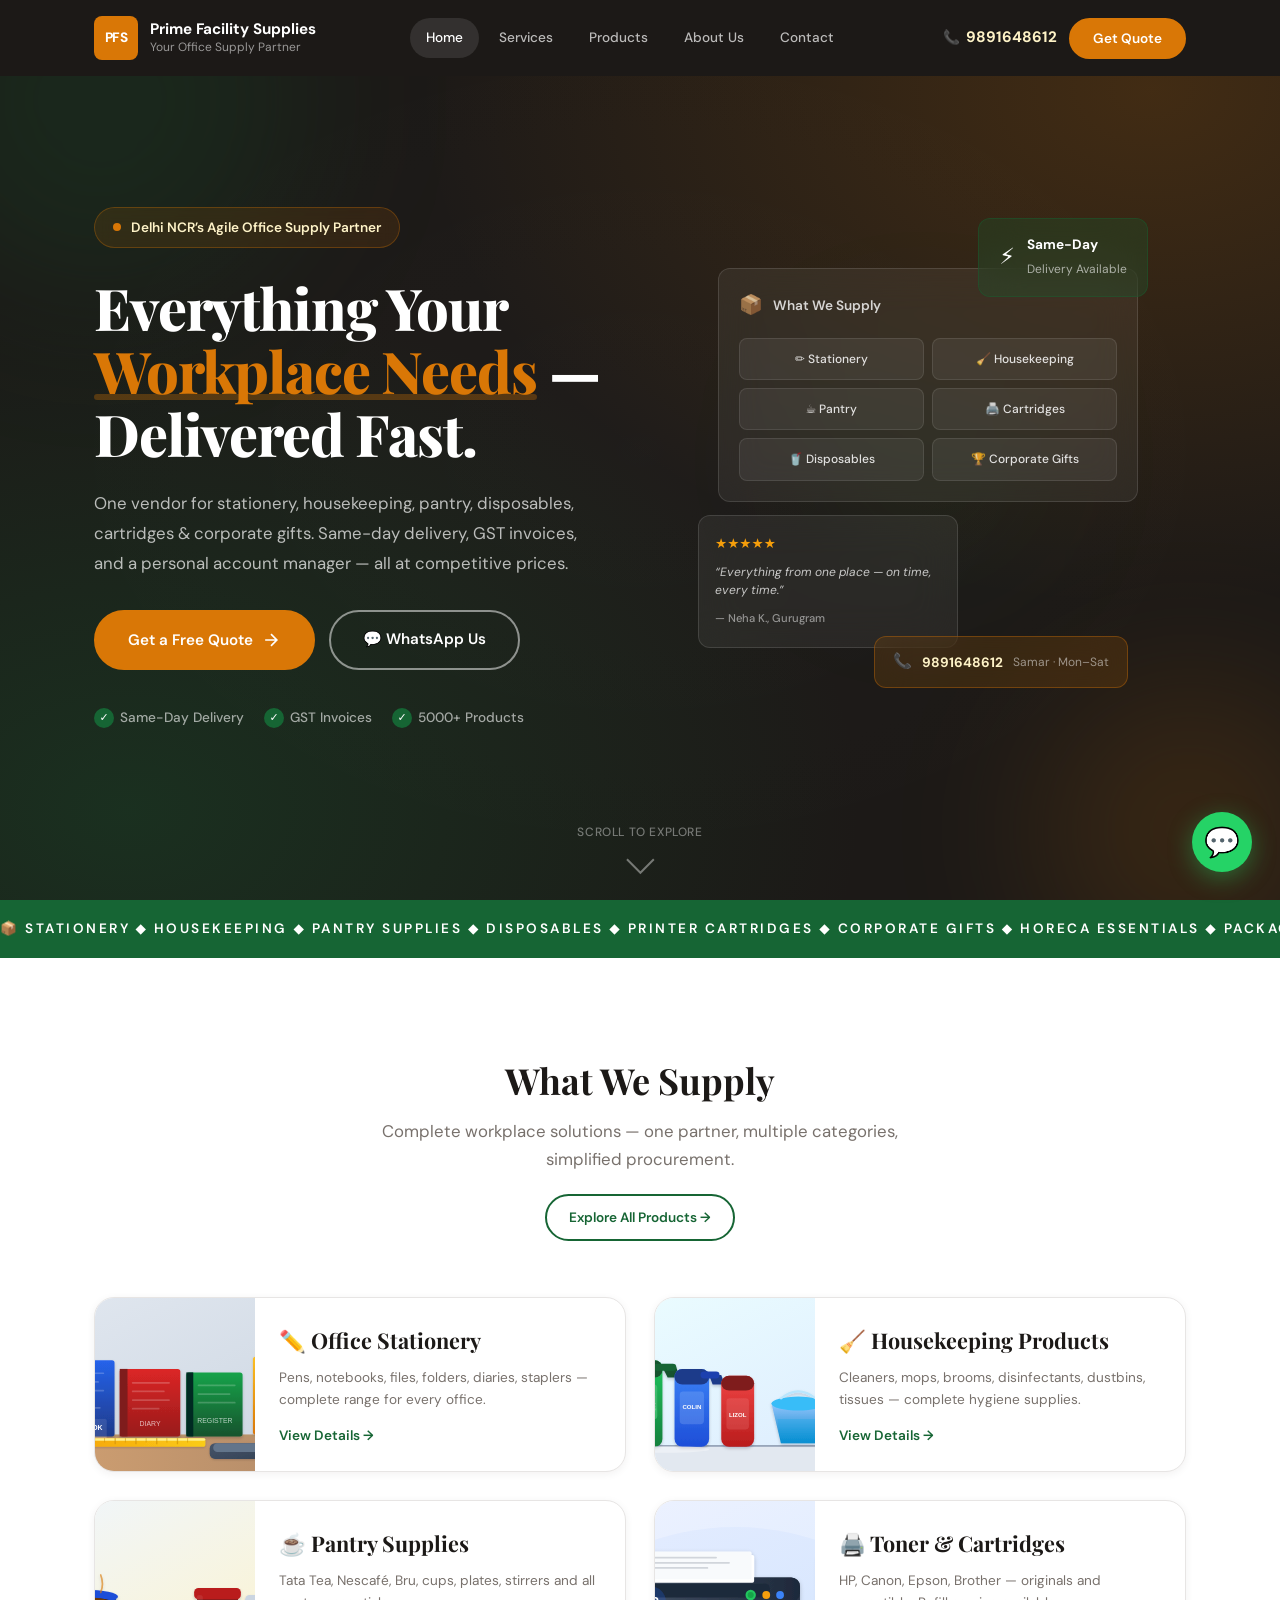
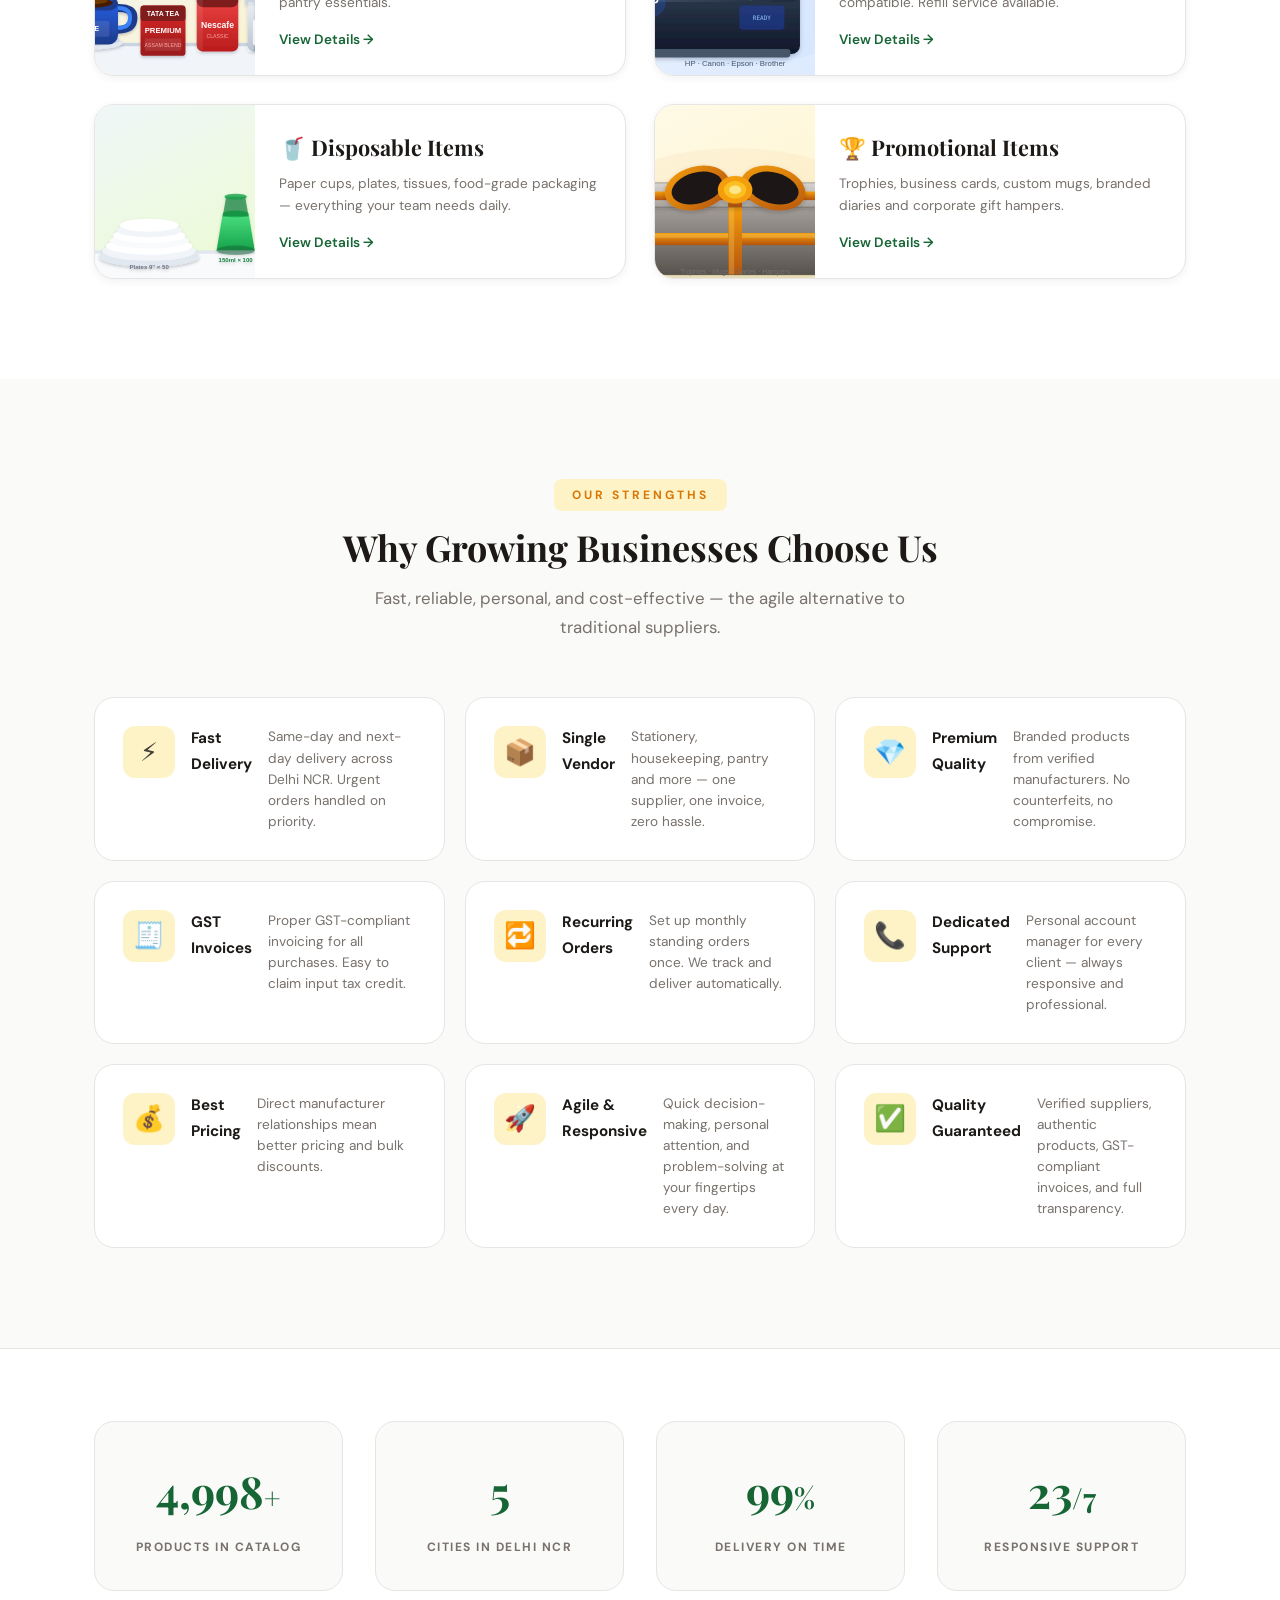
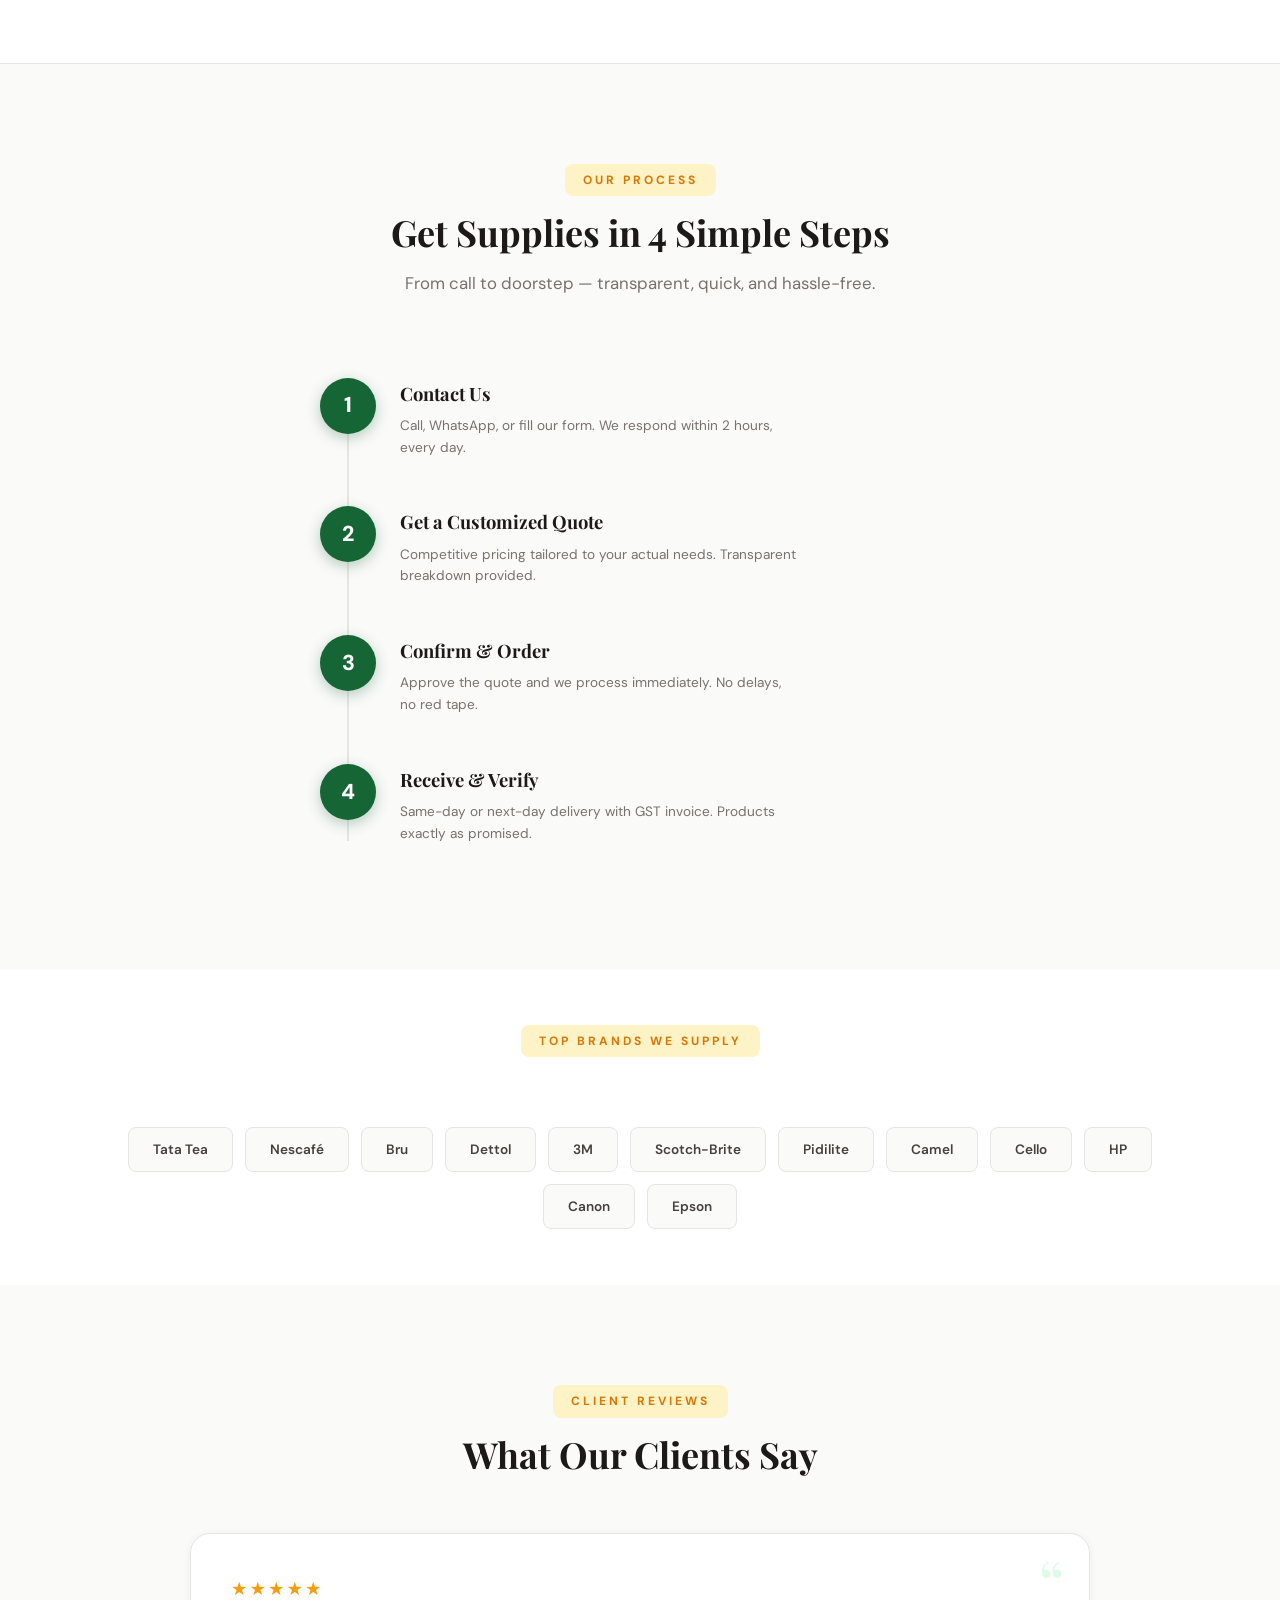
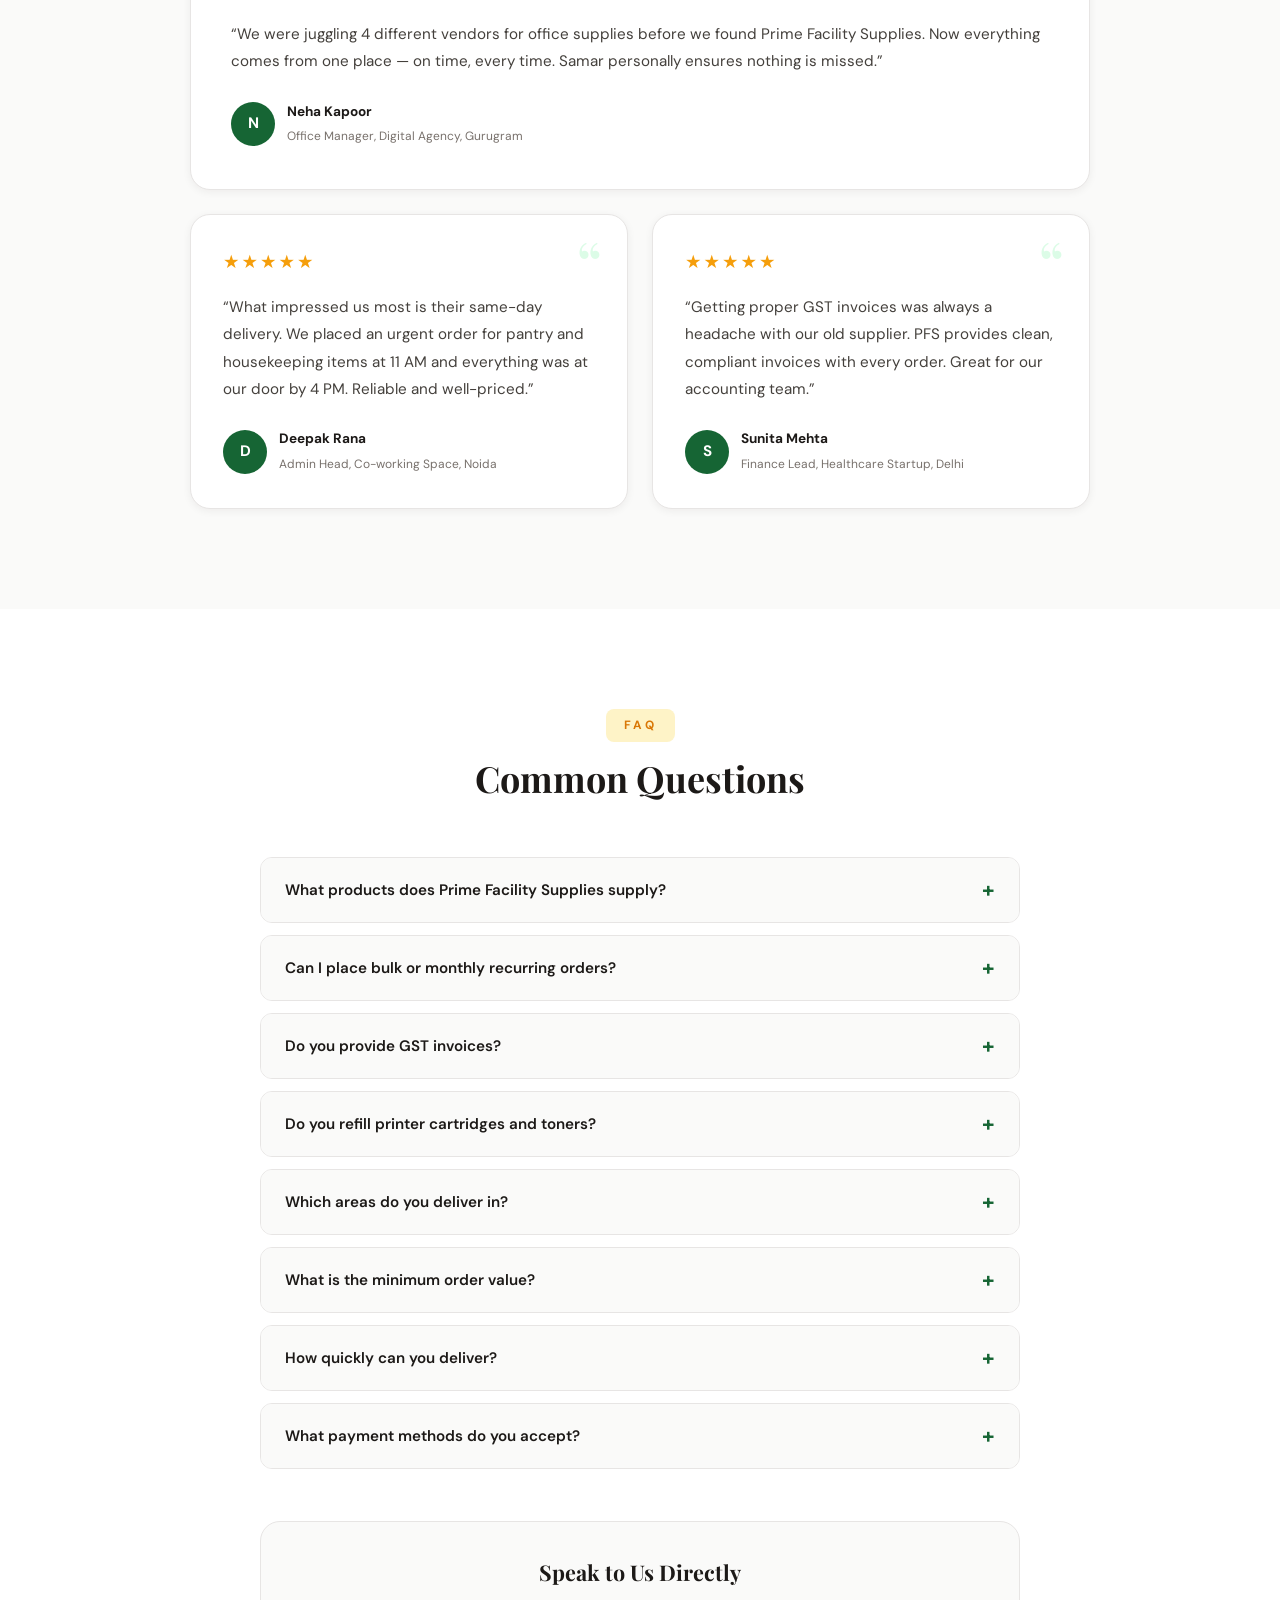
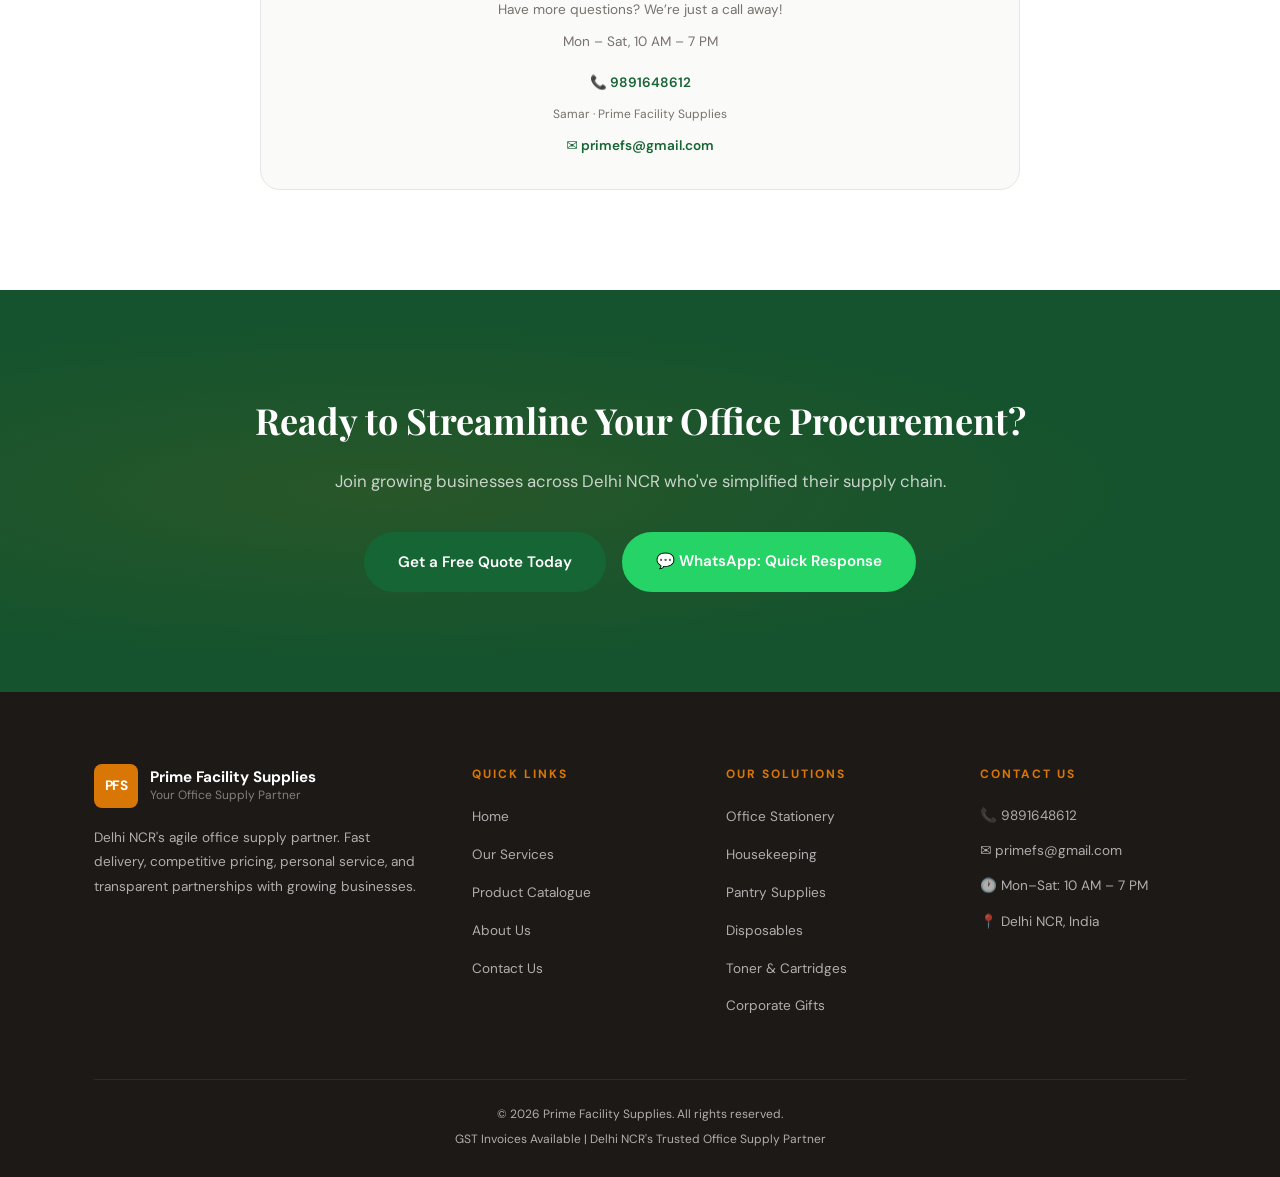
==== commit 33f489bd: "Updated home page link" ====
--- a/index.html
+++ b/index.html
@@ -16,7 +16,7 @@
   <!-- ====== HEADER / NAVIGATION ====== -->
   <header class="header" id="header">
     <div class="container header__inner">
-      <a href="/" class="logo">
+      <a href="/prime-facility-solutions/" class="logo">
         <span class="logo__icon">PFS</span>
         <span class="logo__text">
           <strong>Prime Facility Supplies</strong>
@@ -25,7 +25,7 @@
       </a>
       <nav class="nav" id="nav">
         <ul class="nav__list">
-          <li><a href="/" class="nav__link active">Home</a></li>
+          <li><a href="/prime-facility-solutions/" class="nav__link active">Home</a></li>
           <li><a href="services" class="nav__link">Services</a></li>
           <li><a href="products" class="nav__link">Products</a></li>
           <li><a href="about" class="nav__link">About Us</a></li>
@@ -527,7 +527,7 @@
         <div class="footer__links">
           <h5>QUICK LINKS</h5>
           <ul>
-            <li><a href="/">Home</a></li>
+            <li><a href="/prime-facility-solutions/">Home</a></li>
             <li><a href="services">Our Services</a></li>
             <li><a href="products">Product Catalogue</a></li>
             <li><a href="about">About Us</a></li>
